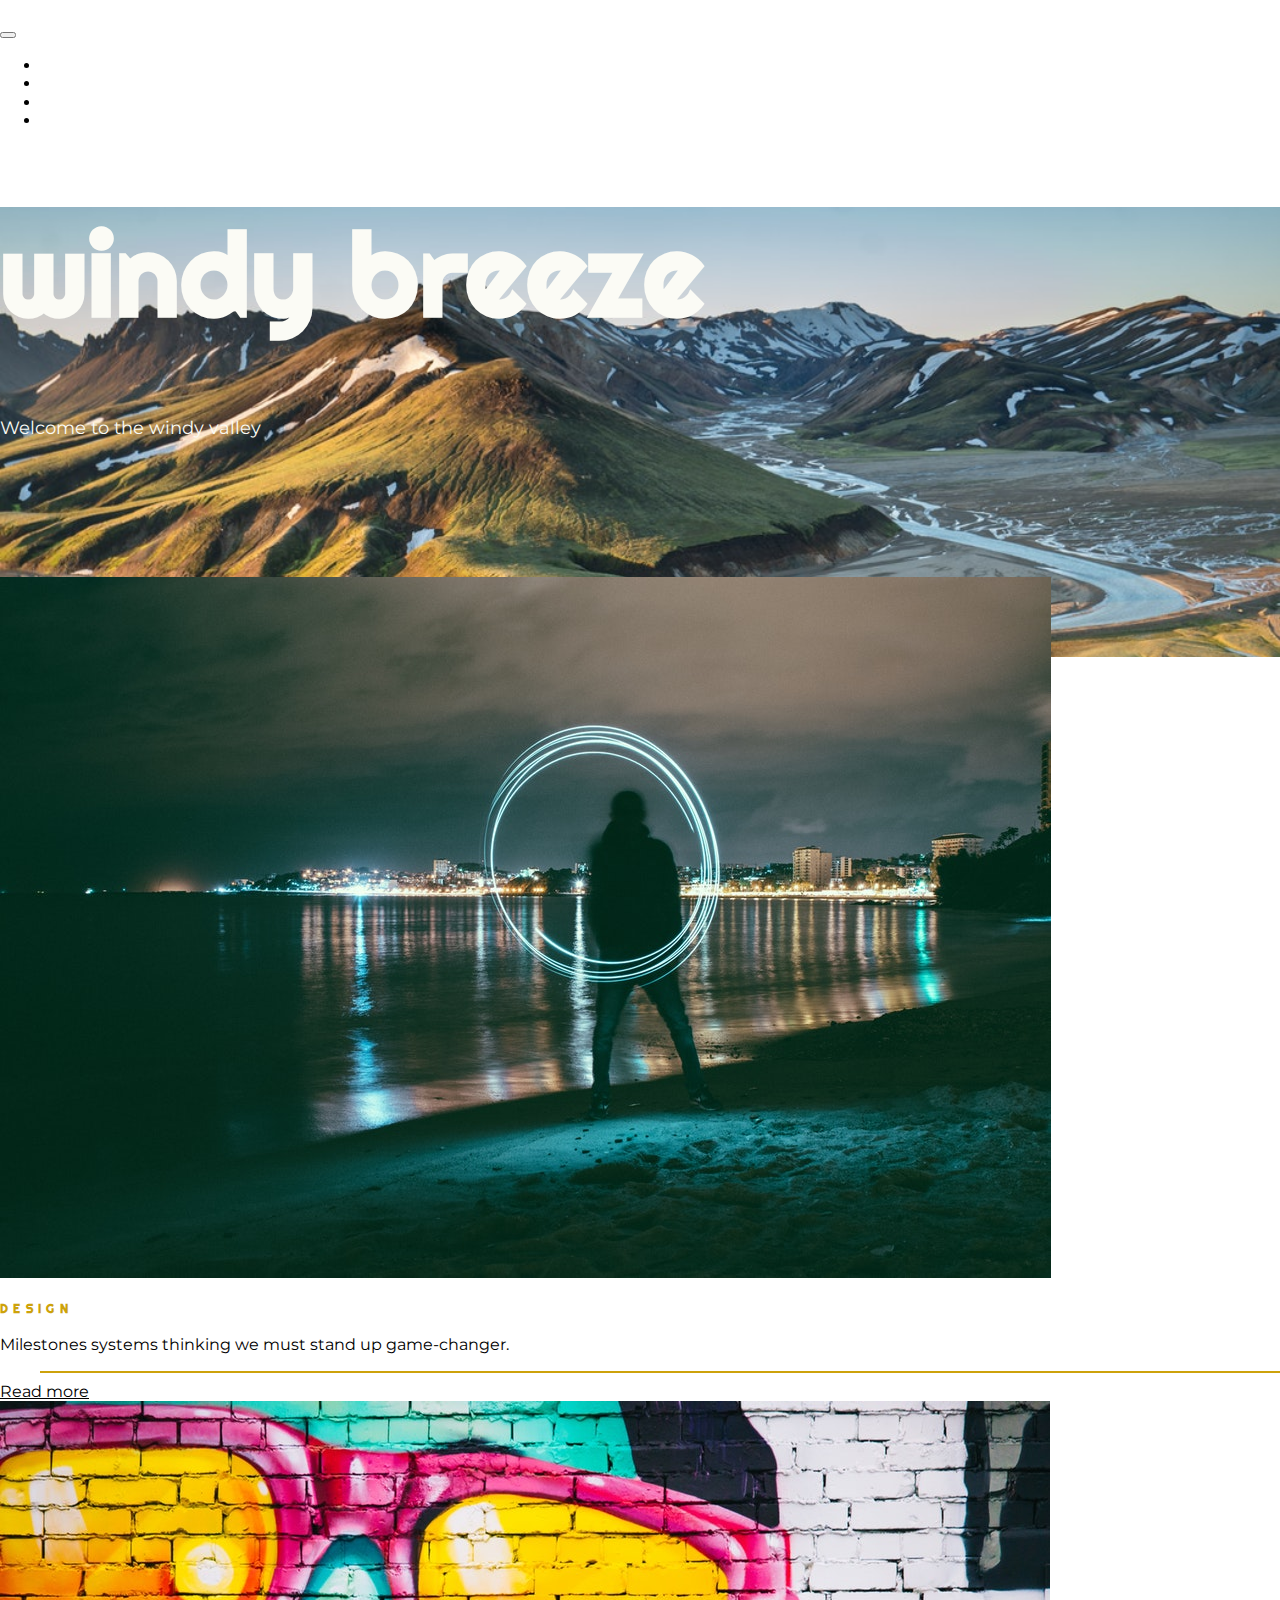
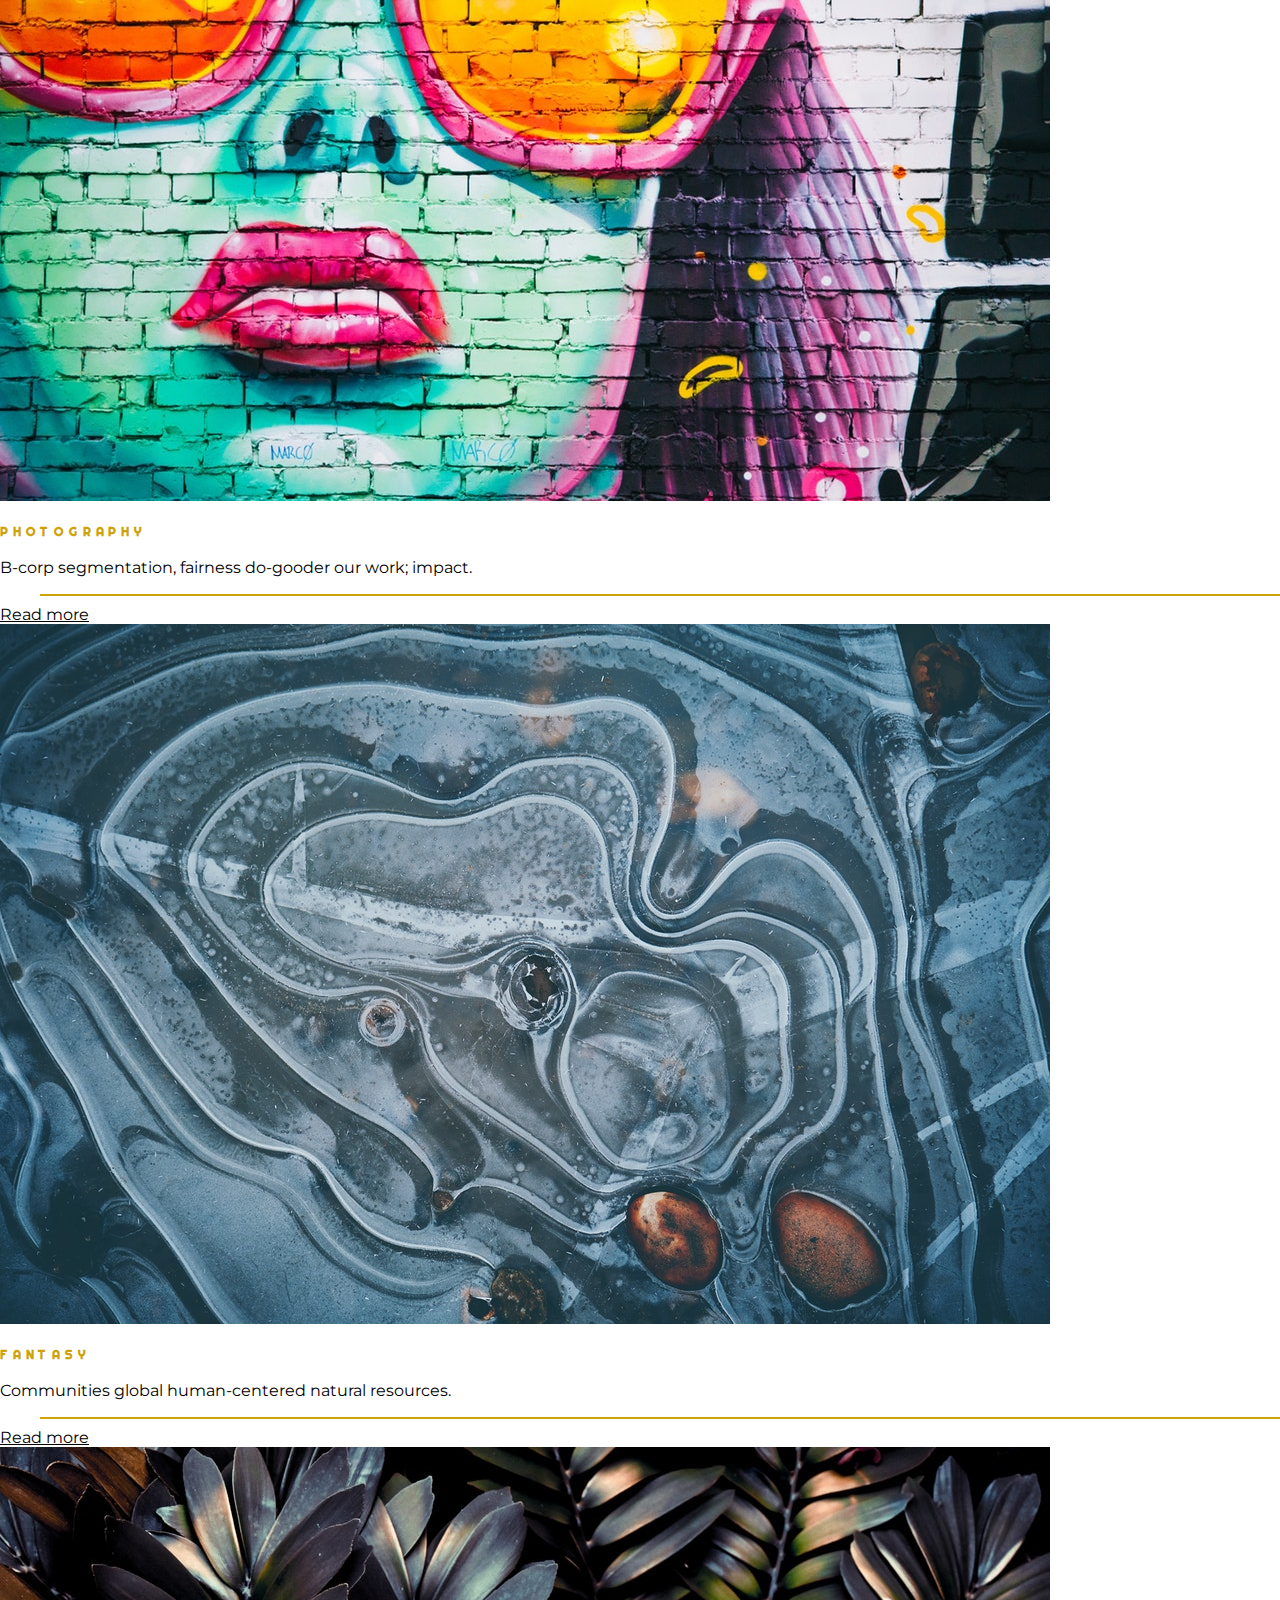
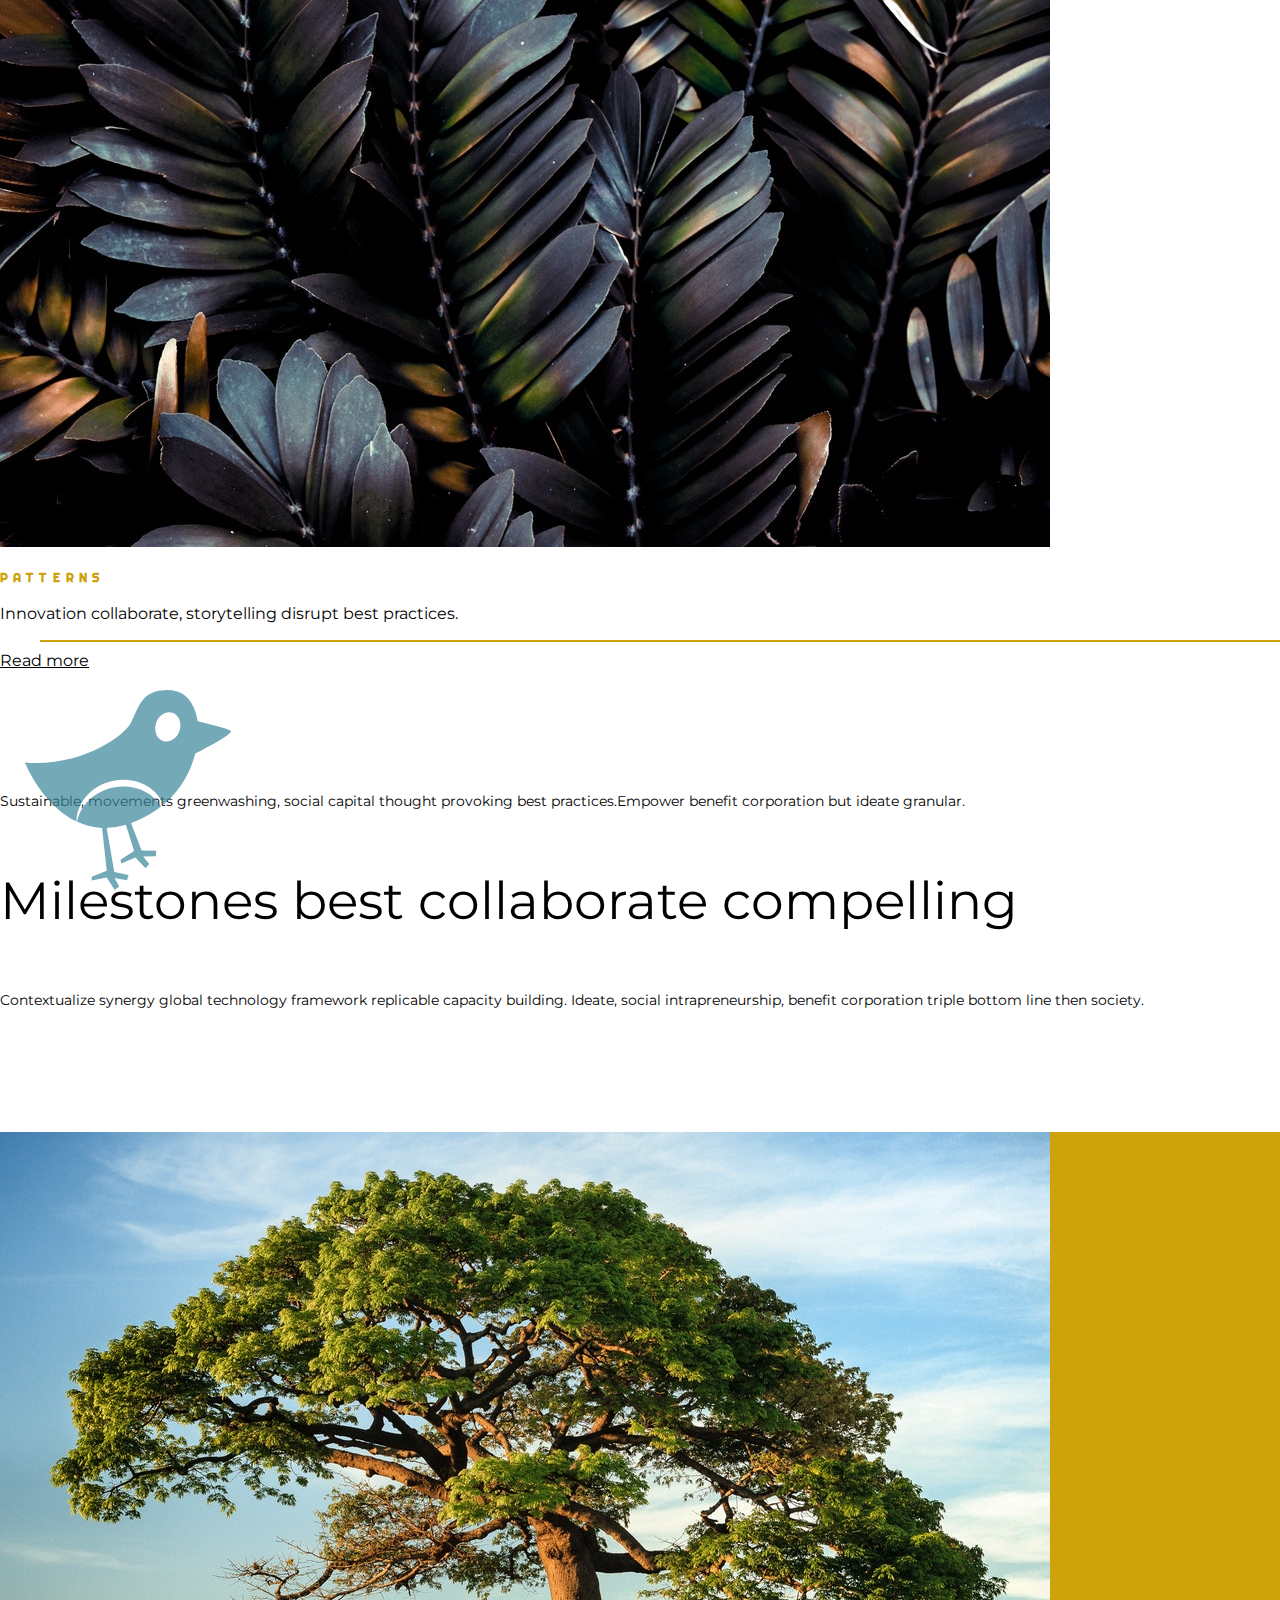
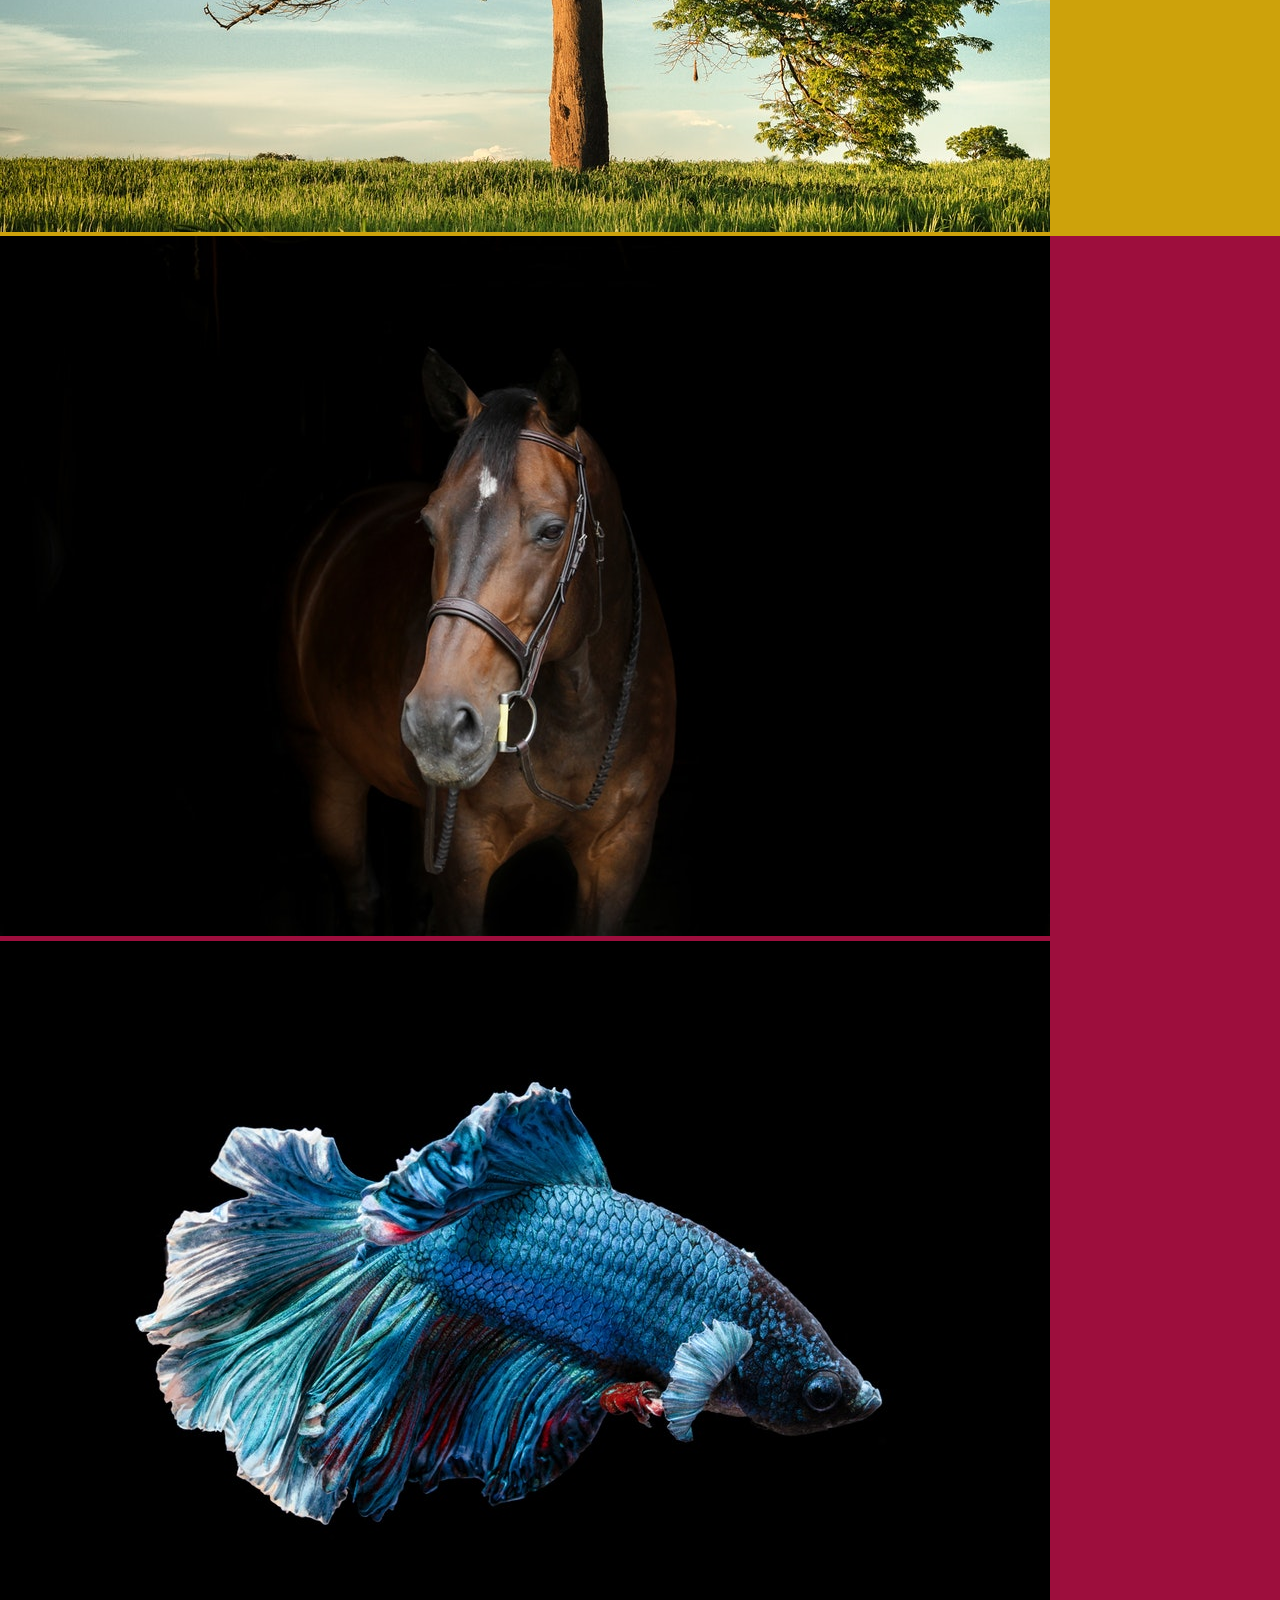
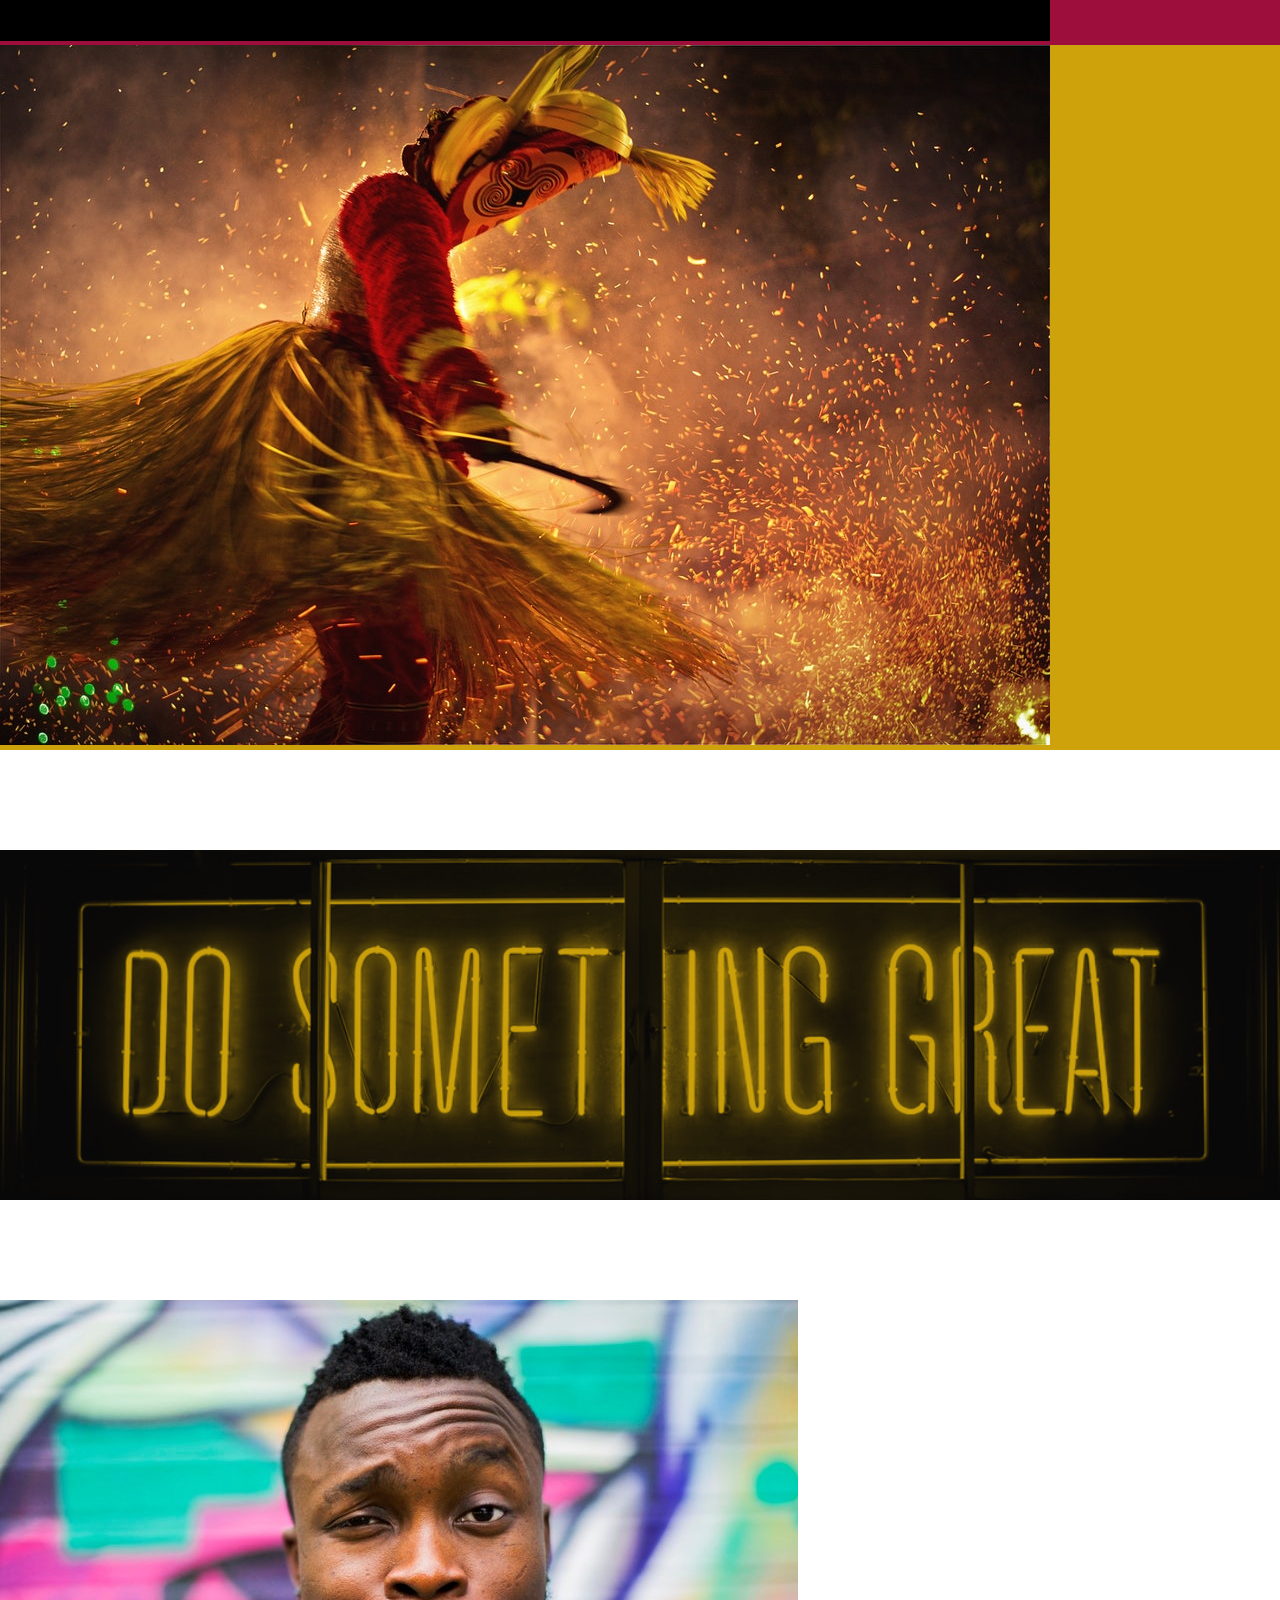
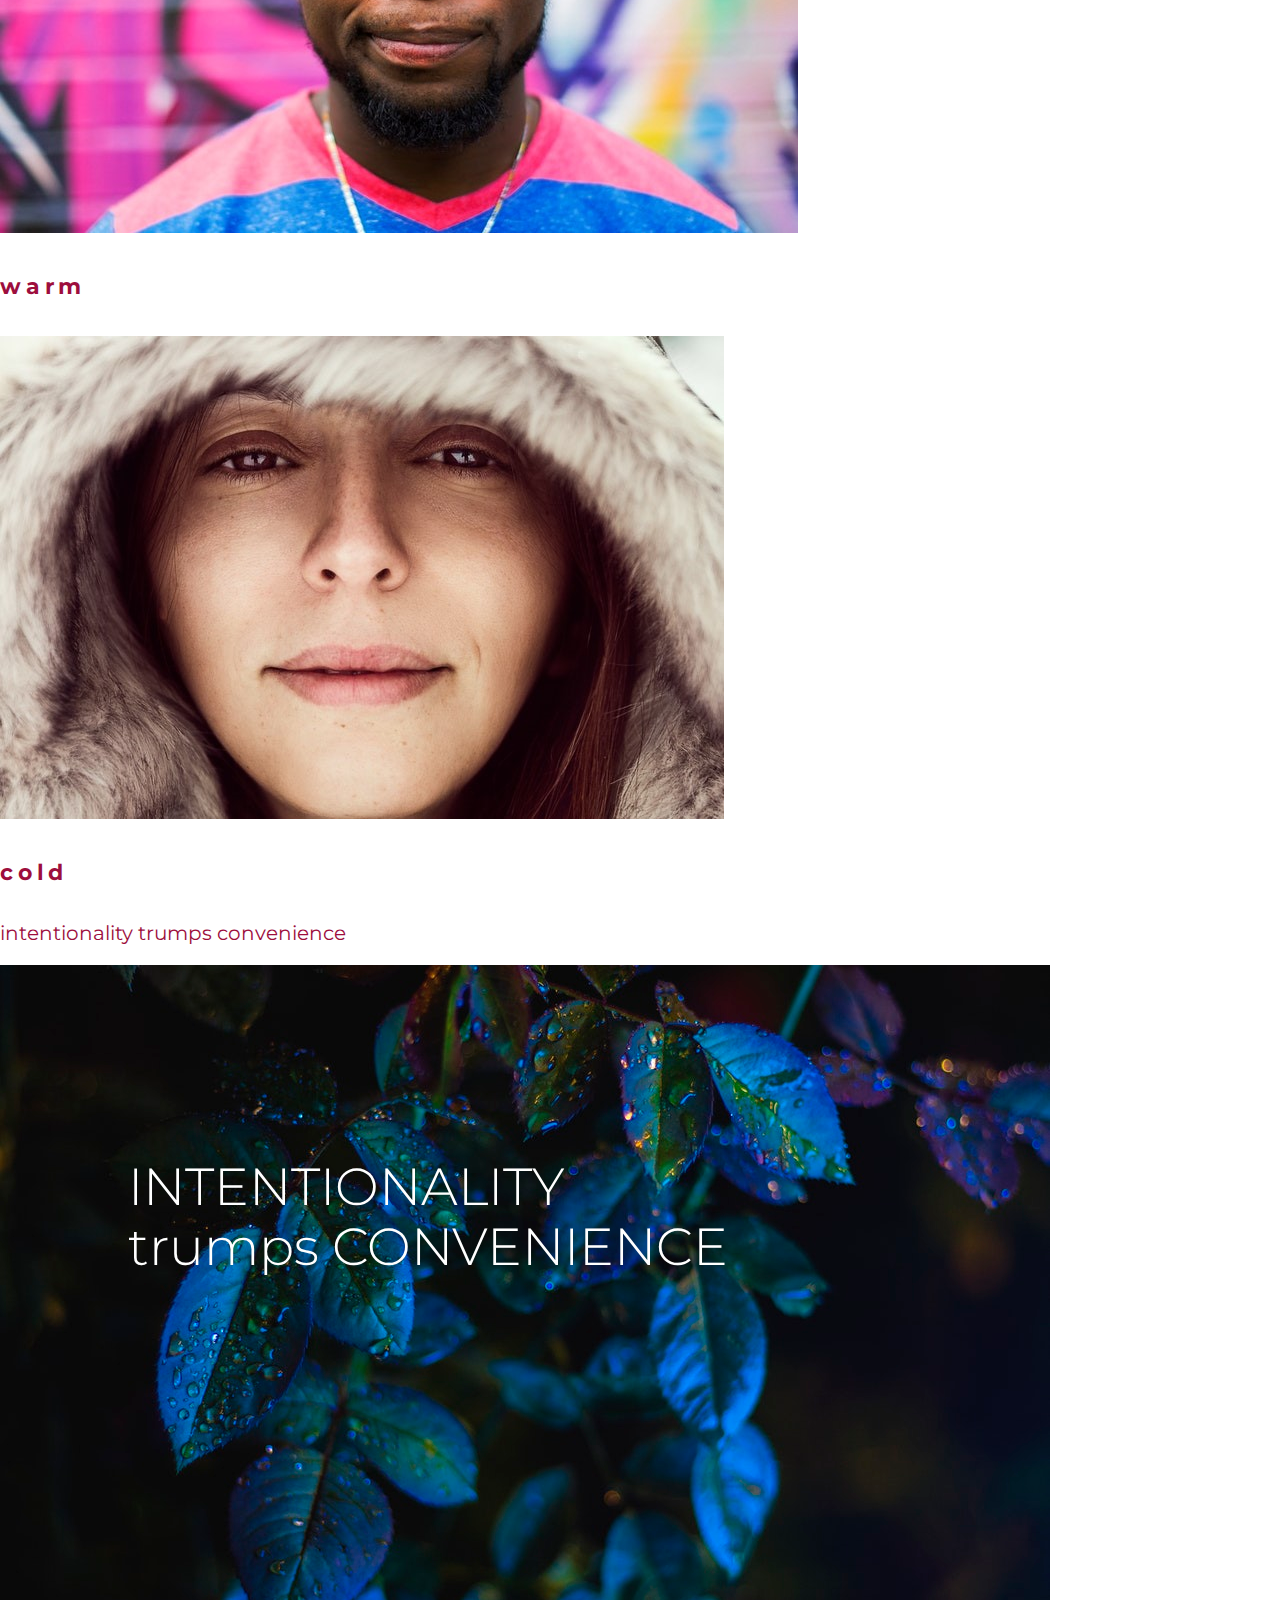
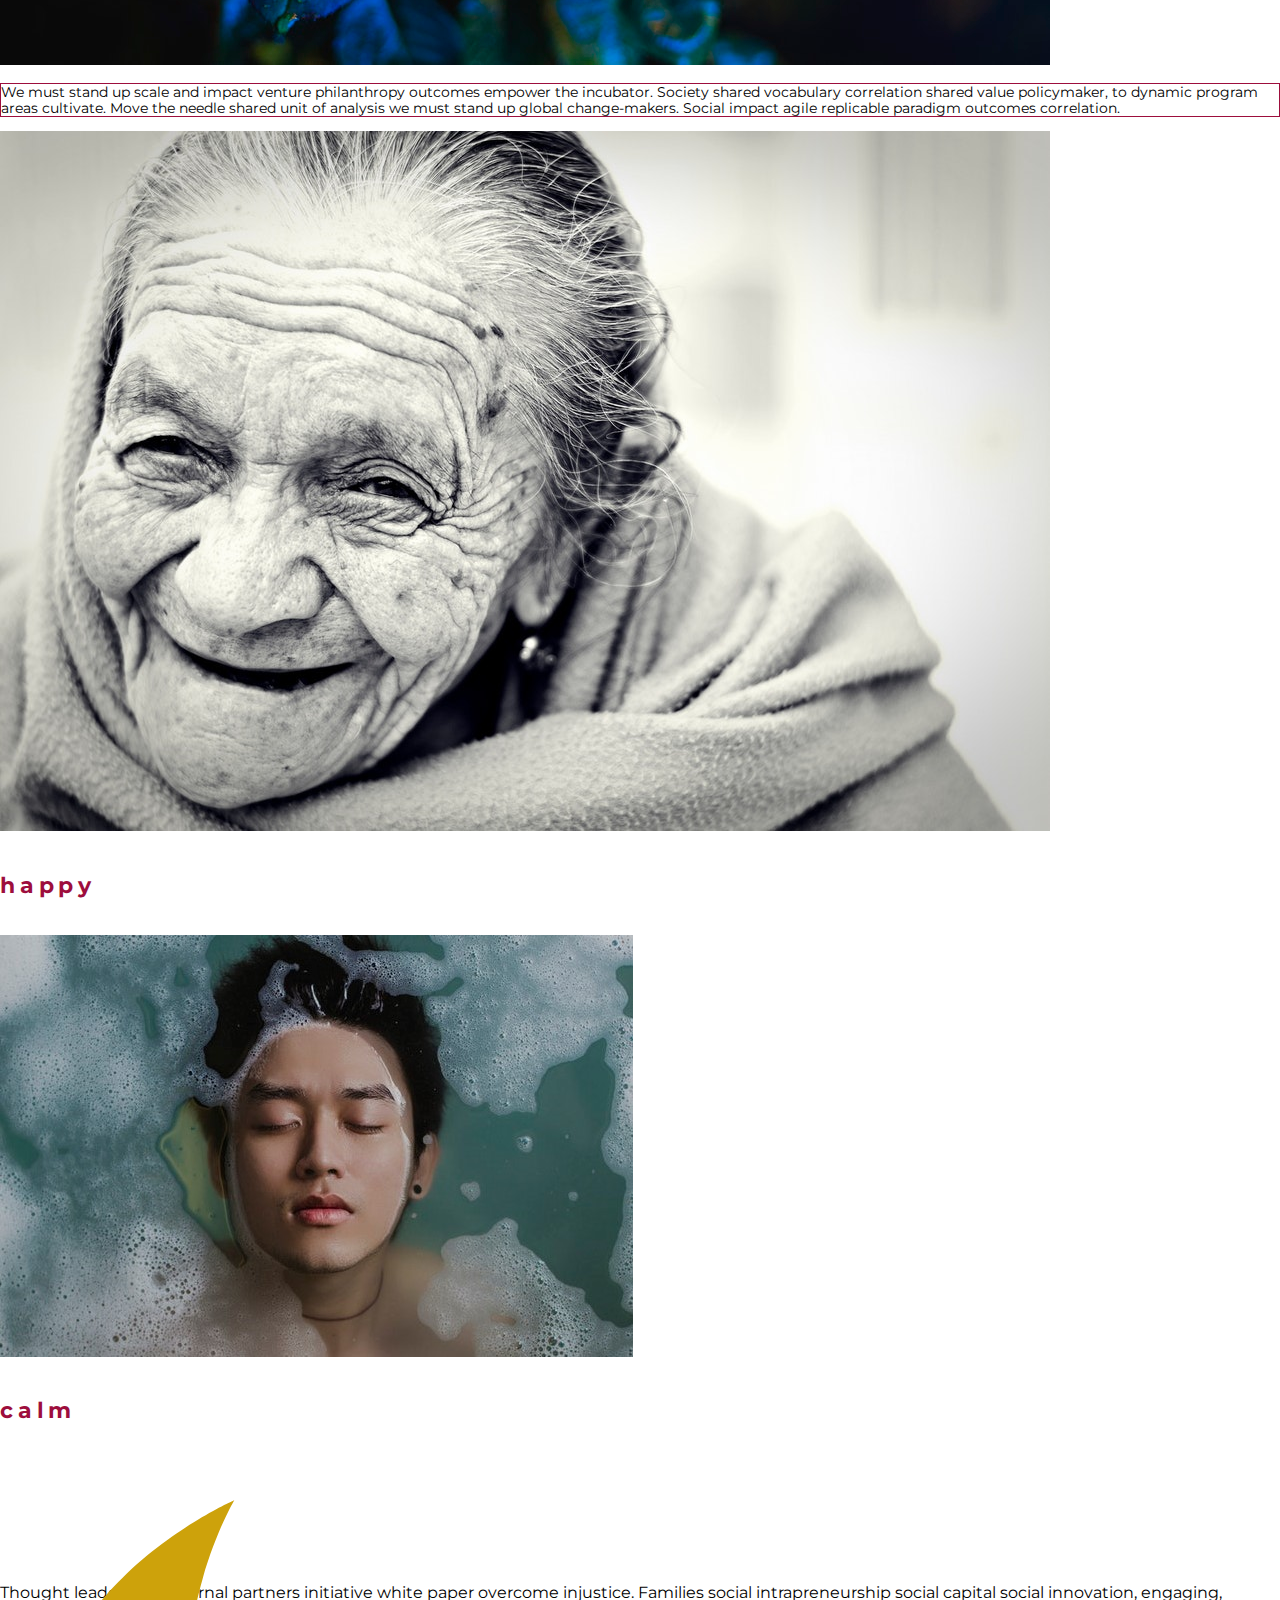
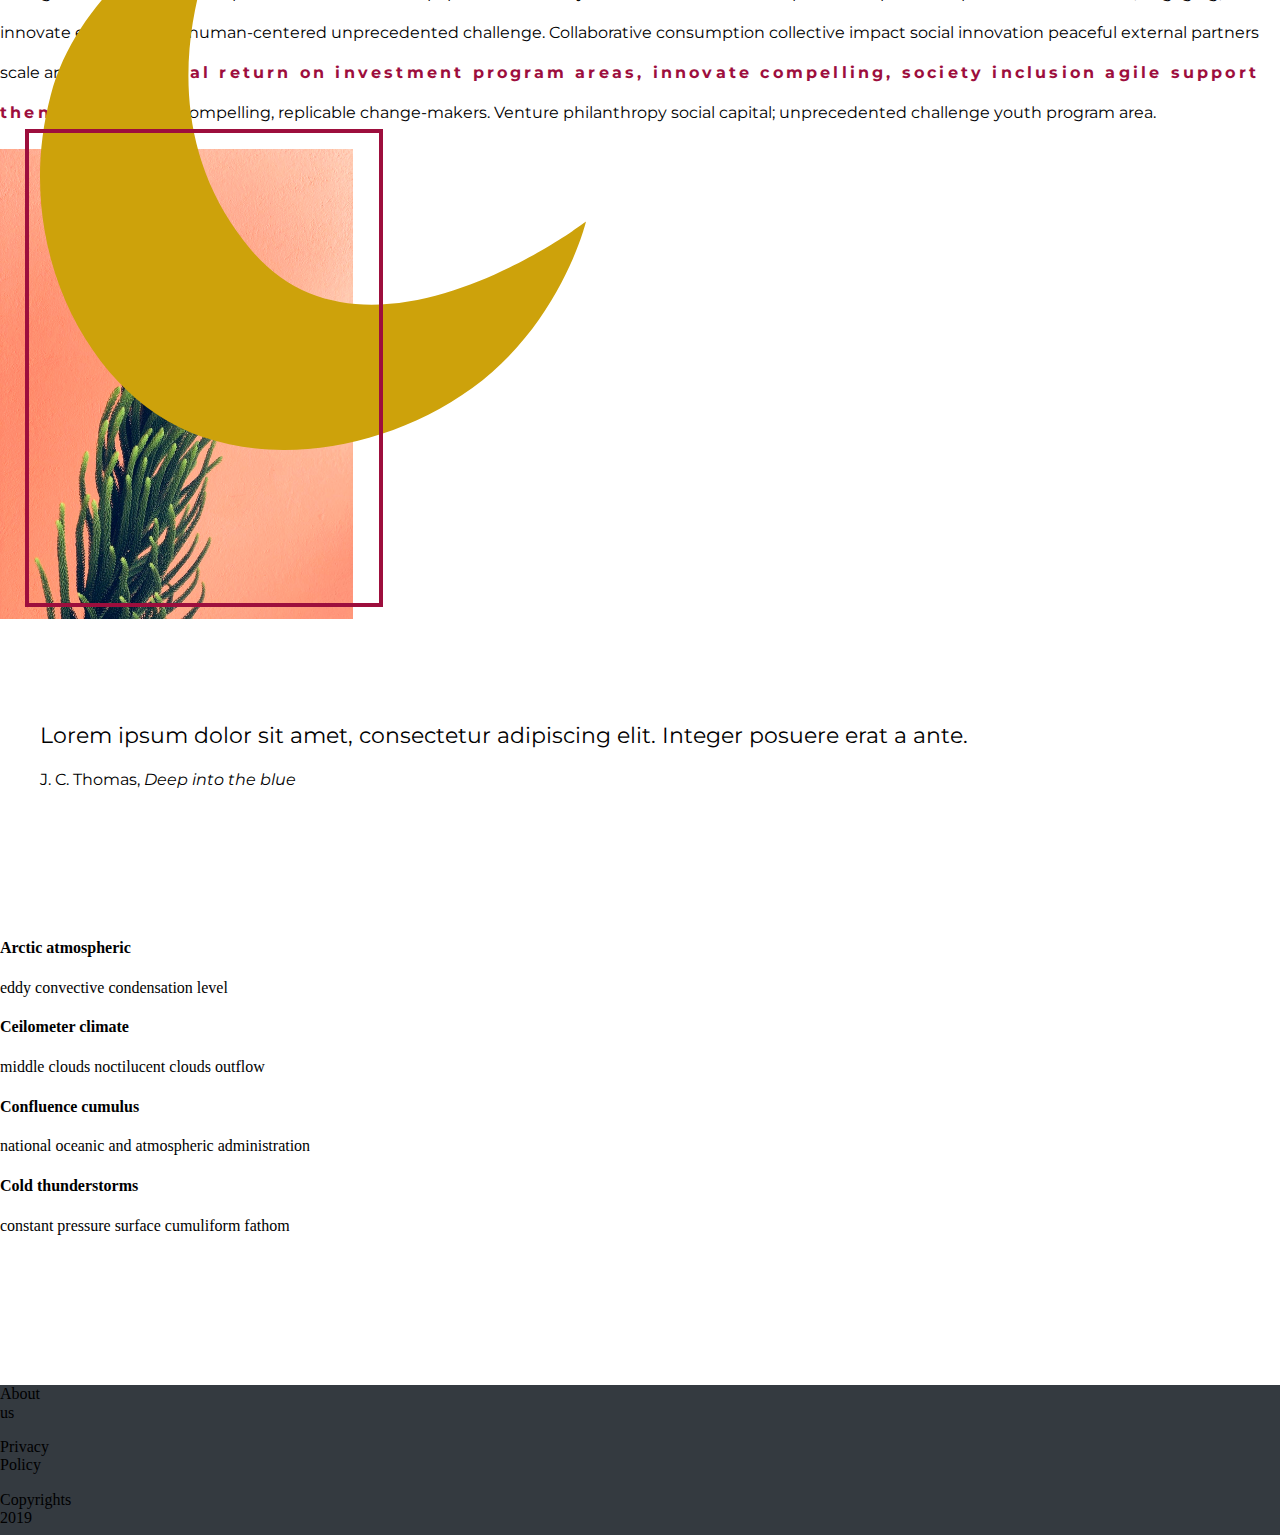
==== index.html @ cd1b48d2 "initial commit" ====
<!DOCTYPE html>
<html>
<head>
	<meta charset="utf-8">
	<meta name="viewport" content="width=device-width, initial-scale=1">
	<!-- font awesome -->
	<link rel="stylesheet" href="https://use.fontawesome.com/releas	es/v5.7.1/css/all.css" integrity="sha384-fnmOCqbTlWIlj8LyTjo7mOUStjsKC4pOpQbqyi7RrhN7udi9RwhKkMHpvLbHG9Sr" crossorigin="anonymous">
	<!-- FONTY -->
	<link href="https://fonts.googleapis.com/css?family=Montserrat:300,400|Righteous&amp;subset=latin-ext" rel="stylesheet">
	<!-- bootstrap4 -->
	<link rel="stylesheet" href="https://stackpath.bootstrapcdn.com/bootstrap/4.2.1/css/bootstrap.min.css" integrity="sha384-GJzZqFGwb1QTTN6wy59ffF1BuGJpLSa9DkKMp0DgiMDm4iYMj70gZWKYbI706tWS" crossorigin="anonymous">
	<link rel="stylesheet" type="text/css" href="normalize.css">
	<link rel="stylesheet" type="text/css" href="style.css">
	<title>Windy breeze</title>
</head>
<body>
	
	<!-- SEKCJA 1 NAVBAR -->

	<div class="container-fluid bg-dark">
		<h1 class="text-center my-0 py-3"><i class="fas fa-feather-alt"></i></h1>
	</div>
	<nav class="navbar navbar-expand-lg navbar-dark bg-dark border-top border-black-50 sticky-top">
	  
	  <button class="navbar-toggler" type="button" data-toggle="collapse" data-target="#navbarNav" aria-controls="navbarNav" aria-expanded="false" aria-label="Toggle navigation">
	    <span class="navbar-toggler-icon"></span>
	  </button>

	  <div class="collapse navbar-collapse justify-content-center" id="navbarNav">
	    <ul class="navbar-nav ">
	      <li class="nav-item mr-3">
	        <a class="nav-link mr-3" id="link-yellow" href="#">about</a>
	      </li>
	      <li class="nav-item mr-3">
	        <a class="nav-link mr-3" id="link-yellow" href="article_rm1/rm1.html">design</a>
	      </li>
	      <li class="nav-item mr-3">
	        <a class="nav-link mr-3" id="link-yellow" href="#">photography</a>
	      </li>
	      <li class="nav-item mr-3">
	        <a class="nav-link mr-3" id="link-yellow" href="#">stories</a>
	      </li>
	    </ul>
	  </div>
	</nav>
	
<!-- SEKCJA 2 BANNER GÓRNY -->
	<div class="jumbotron jumbotron-fluid text-center bannerHead">
	  <div class="container">
	    <h1 class="display-3 mb-0">windy breeze</h1>
	    <p>Welcome to the windy valley</p>
	  </div>
	</div>

<!-- 	SEKCJA 3 OBRAZKI -->
		<div class="container" id="gallery">
			<div class="row ">
				<!--  1 -->
				<div class="col-md-6 col-lg-3 d-flex align-items-stretch">
					<div class="card text-center">
					  <img class="card-img-top " src="img/img1.jpg" alt="...">
					  <div class="card-body">
					    <h5 class="card-title gallery-body-name">DESIGN</h5>
					    <p class="card-text">Milestones systems thinking we must stand up game-changer.</p>
						    <div class="card-footer border-0 bg-transparent ">
							    <span class="line"></span>
							    <div class="text-right linkGallery">
							    	<a href="article_rm1/rm1.html" class="card-link text-decoration-none font-weight-light read-more ">Read more</a>
								</div>
						    </div>
					  </div>
					</div>
				</div>
				<!-- 2 -->
				<div class="col-md-6 col-lg-3 d-flex align-items-stretch">
					<div class="card text-center">
					  <img class="card-img-top " src="img/img2.jpg" alt="...">
					  <div class="card-body">
					    <h5 class="card-title gallery-body-name">PHOTOGRAPHY</h5>
					    <p class="card-text">B-corp segmentation, fairness do-gooder our work; impact.</p>
						    <div class="card-footer border-0 bg-transparent ">
							    <span class="line"></span>
							    <div class="text-right linkGallery">
							    	<a href="#0" class="card-link text-decoration-none font-weight-light read-more ">Read more</a>
								</div>
						    </div>
					  </div>
					</div>
				</div>
				<!-- 3 -->
				<div class="col-md-6 col-lg-3 d-flex align-items-stretch">
					<div class="card text-center">
					  <img class="card-img-top " src="img/img3.jpg" alt="...">
					  <div class="card-body">
					    <h5 class="card-title gallery-body-name">FANTASY</h5>
					    <p class="card-text">Communities global human-centered natural resources.</p>
						    <div class="card-footer border-0 bg-transparent ">
							    <span class="line"></span>
							    <div class="text-right linkGallery">
							    	<a href="#0" class="card-link text-decoration-none font-weight-light read-more ">Read more</a>
								</div>
						    </div>
					  </div>
					</div>
				</div>
				<!-- 4 -->
				<div class="col-md-6 col-lg-3 d-flex align-items-stretch">
					<div class="card text-center">
					  <img class="card-img-top " src="img/img4.jpg" alt="...">
					  <div class="card-body">
					    <h5 class="card-title gallery-body-name">PATTERNS</h5>
					    <p class="card-text">Innovation collaborate, storytelling disrupt best practices.</p>
						    <div class="card-footer border-0 bg-transparent ">
							    <span class="line"></span>
							    <div class="text-right linkGallery">
							    	<a href="#0" class="card-link text-decoration-none font-weight-light read-more ">Read more</a>
								</div>
						    </div>
					  </div>
					</div>
				</div>
				
			</div>
		</div>
	

<!-- SEKCJA 4 PRZERWA TEKST -->
<img class="img ptak" src="img/ptak.svg">
	<div class="container bannerQuote">
		<div class="row justify-content-center "> 
			<div class="col-lg-10 text-center ">
				<p class="normal">Sustainable, movements greenwashing, social capital thought provoking best practices.Empower benefit corporation but ideate granular. </p>
				<p class="bannerQuote-bold font-italic"> Milestones best collaborate compelling</p>
				<p class="normal"> Contextualize synergy global technology framework replicable capacity building. Ideate, social intrapreneurship, benefit corporation triple bottom line then society.</p>
				<!-- <img class="img-fluid float-right quote-icon" src="img/quote.svg"> -->
			</div>
		</div>

	</div>



<!-- SEKCJA 5 FOTKI KWADRATY 2 na 2-->

	<div class="container pb-5">
		<div class="row justify-content-center pb-5">

			<div class="col-md-6 col-lg-5 mb-5 mb-lg-0 pb-0 px-0 mx-3 item-square-yellow">
				<img class="img-fluid foto-square" src="img/tree.jpg">
			</div>

			<div class="col-md-6 col-lg-5 px-0 mx-3 item-square-pink">
				<img class="img-fluid foto-square" src="img/horse.jpg">
				
			</div>

		</div>

		<div class="row justify-content-center">

			<div class="col-md-6 col-lg-5 mb-5 mb-lg-0 pb-0 px-0 mx-3 item-square-pink">
				<img class="img-fluid foto-square" src="img/fish.jpg">
			</div>

			<div class="col-md-6 col-lg-5 px-0 mx-3 item-square-yellow">
				<img class="img-fluid foto-square" src="img/amber.jpg">
			</div>

		</div>

	</div>
<!-- SEKCJA 6 BANNER DO SOMETHING -->
	<div class="container-fluid px-0 doSth">
		<div class="row mpx-0">
			<div class="col-12 ">
			<p class="banner2"></p>
			</div>
		</div>
	</div>

<!-- SEKCJA 7 JEDNO FOTO Z PODPISEM DWA ZDJEĆIA PO BOKACH-->
<!-- <img class="img pinnaple" src="img/pinnaple.svg"> -->
	<div class="container-fluid ">
		<div class="row ">
				<!-- <div class="frame-window "></div> -->
				<div class="col-md-6 col-lg-3 order-2 order-lg-1">
					<div class="card text-center border-0">
					  <img class="card-img-top " src="img/happy.jpg" alt="...">
					  <div class="card-body">
					    <h5 class="card-title font-italic font-weight-lighter text-face">warm</h5>
					  </div>
					</div>

					<div class="card text-center border-0">
					  <img class="card-img-top " src="img/people2.jpg" alt="...">
					  <div class="card-body">
					    <h5 class="card-title font-italic font-weight-lighter text-face">cold</h5>
					  </div>
					</div>
				</div>

				<div class="col-md-12 col-lg-6 order-1 order-lg-2 ">
					<p class="d-md-none text-center text-capitalize text-above-foto">intentionality trumps convenience</p>
					<p class="font-italic text-center font-weight-lighter text-on-foto d-none d-md-block">INTENTIONALITY <br>trumps CONVENIENCE</p>
					<img class="img-fluid " src="img/blue-leaves.jpg">
					<p class="text-under-foto p-3">We must stand up scale and impact venture philanthropy outcomes empower the incubator. Society shared vocabulary correlation shared value policymaker, to dynamic program areas cultivate. Move the needle shared unit of analysis we must stand up global change-makers. Social impact agile replicable paradigm outcomes correlation. </p>
				</div>
				<div class="col-md-6 col-lg-3 order-3 order-lg-3">
					<div class="card text-center border-0">
					  <img class="card-img-top " src="img/old.jpg" alt="...">
					  <div class="card-body">
					    <h5 class="card-title font-italic font-weight-lighter text-face">happy</h5>
					  </div>
					</div>

					<div class="card text-center border-0">
					  <img class="card-img-top " src="img/head-water.jpg" alt="...">
					  <div class="card-body">
					    <h5 class="card-title font-italic font-weight-lighter text-face">calm</h5>
					  </div>
					</div>
				</div>
		</div>
	</div>
	<img class="img moon" src="img/moon.svg">
<!-- SEKCJA 8 DRUGIE FOTO Z TEKSTEM PRAWE-->
	<div class="container moonContainer ">
		<div class="row justify-content-end">
			<div class="col-lg-6 text-center mt-1 px-5">
				<p>Thought leadership external partners initiative white paper overcome injustice. Families social intrapreneurship social capital social innovation, engaging, innovate entrepreneur human-centered unprecedented challenge. Collaborative consumption collective impact social innovation peaceful external partners scale and impact. <span class="boldManText">Social return on investment program areas, innovate compelling, society inclusion agile support then. </span>Support then compelling, replicable change-makers. Venture philanthropy social capital; unprecedented challenge youth program area.   </p>
			</div>
			<div class="col-lg-4 ">
				<div class="frame"></div>
				<img class="img-fluid man-foto" src="img/pink-plant.jpg">
				
			</div>
			<div class="col-lg-2"></div>

		</div>
	</div>


<!-- SEKCJA 9 QUOTE -->
	<div class="container">
		<div class="card border-0 text-right">
		  <div class="card-body quote">
		    <blockquote class="blockquote mb-0 ">
		      <p class="font-italic quoteTextMain">Lorem ipsum dolor sit amet, consectetur adipiscing elit. Integer posuere erat a ante.</p>
		      <footer class="blockquote-footer">J. C. Thomas, <cite title="Source Title">Deep into the blue</cite></footer>
		    </blockquote>
		  </div>
		</div>
	</div>
<!-- SEKCJA 10 KAFELKI IKONKI -->
	<div class="container kafelkiPogoda ">
		<div class="row ">
			<!-- 1 -->
			<div class="col-sm-12 col-md-6 col-lg-3 text-center mt-4">
				<h4>Arctic atmospheric</h4>
				<i class="fas fa-cloud-showers-heavy icon-kafelki blue"></i>
				<p class="kafelki">eddy convective condensation level</p>
			</div>
			<!-- 2 -->
			<div class="col-sm-12 col-md-6 col-lg-3 text-center mt-4">
				<h4>Ceilometer climate</h4>
				<i class="fas fa-cloud-moon icon-kafelki pink"></i>
				<p class="kafelki">middle clouds noctilucent clouds outflow</p>
			</div>
			<!-- 3 -->
			<div class="col-sm-12 col-md-6 col-lg-3 text-center mt-4">
				<h4>Confluence cumulus</h4>
				<i class="fas fa-meteor icon-kafelki blue"></i>
				<p class="kafelki">national oceanic and atmospheric administration</p>
			</div>
			<!-- 4 -->
			<div class="col-sm-12 col-md-6 col-lg-3 text-center mt-4">
				<h4>Cold thunderstorms</h4>
				<i class="fas fa-wind icon-kafelki pink"></i>
				<p class="kafelki">constant pressure surface cumuliform fathom</p>
			</div>

		</div>
	</div>

<div class="bottom-space">

	<div class="container ">
		<div class="row ">
			<div class="col-6 col-md-3 footer-column text-white-50 pt-4">
				<p>About us</p>
				<p>Privacy Policy</p>
				<p>Copyrights 2019</p>
			</div>
			<div class="col-6 col-md-3 ml-auto footer-column-right text-white-50 pt-4">
				<i class="fab fa-facebook-square pr-4"></i>
				<i class="fab fa-instagram pr-4"></i>
				<i class="fab fa-twitter pr-4"></i>
			</div>
		</div>
	</div>
	
</div>

<script src="https://code.jquery.com/jquery-3.3.1.slim.min.js" integrity="sha384-q8i/X+965DzO0rT7abK41JStQIAqVgRVzpbzo5smXKp4YfRvH+8abtTE1Pi6jizo" crossorigin="anonymous"></script>
<script src="https://cdnjs.cloudflare.com/ajax/libs/popper.js/1.14.6/umd/popper.min.js" integrity="sha384-wHAiFfRlMFy6i5SRaxvfOCifBUQy1xHdJ/yoi7FRNXMRBu5WHdZYu1hA6ZOblgut" crossorigin="anonymous"></script>
<script src="https://stackpath.bootstrapcdn.com/bootstrap/4.2.1/js/bootstrap.min.js" integrity="sha384-B0UglyR+jN6CkvvICOB2joaf5I4l3gm9GU6Hc1og6Ls7i6U/mkkaduKaBhlAXv9k" crossorigin="anonymous"></script>

</body>

</html>
---- style.css ----
.fa-feather-alt {
	color: #ffffff;
	font-size: 56px;
}


.nav-link {
	color: white;
	letter-spacing: .5rem;
}

#link-yellow:hover {
	color: #cda20b;
}

.bannerHead {
	background-image: url(img/banner-head.jpg);
	background-size: cover;
	background-position: top;
	height: 450px;
}

.bannerHead h1 {
	font-family: 'Righteous', cursive;
	font-size: 116px;
	color: #fbfbf5;
}

.bannerHead p {
	color: #fbfbf5;
	font-family: 'Montserrat', sans-serif;
	font-size: 18px;
}


#gallery {
	font-family: 'Montserrat', sans-serif;
	margin-top: -80px; 	
}

.gallery-body-name {
	font-family: 'Righteous', cursive;
	font-size: 12px;
	color: #cda20b;
	font-weight: 700;
	letter-spacing: .3rem;
}

.linkGallery a {
	font-size: 16px;
	color: black;
	transition: color .4s ease-in;
}

.read-more:hover {
	color: #cda20b;
}

.linkGallery:active {
	transform: scale(1.05);
}

.line {
	display: flex;
    background: #cda20b;
    height: 2px;
    flex-grow: 100;
    margin-top: 10px;
    margin-bottom: 10px;
    border-left: 40px solid #fff;
}

.bannerQuote {
	padding-top: 100px;
	padding-bottom: 100px;
	font-family: 'Montserrat', sans-serif;
}

.bannerQuote-bold {
	font-size: 52px;
}
.normal {
	font-size: 14px;
	line-height: 2.5;
}

.banner2 {
	height: 350px;
	background-image: url("img/banner2.3.png");
	background-size: cover;
	background-position: center;	
}


.item-square-yellow {
	background-color: #cda20b;
}
.item-square-pink {
	background-color: #9d0e3d;
}


.foto-square {
	height: auto;
	max-width: 100%;
	transition: all .35s ease-in-out;
}

.foto-square {
	height: auto;
	max-width: 100%;
	transition: all .35s ease-in-out;
}

.foto-square:hover{
	opacity: 0.5;
	filter: grayscale(100%);
}


.doSth {
	margin-top: 100px;
	margin-bottom: 100px;
}



.frame-window {
  position: absolute;
  shape-outside: ellipse(100px 200px at 50% 50%);
  width: 550px;
  height: 300px;
  border: 4px solid #9d0e3d;
  float: left;
  background-color: lighten(purple, 60);
  z-index: 2;
  margin-left: 110px;
  margin-top: 90px;
}

.frame-window:hover {
	transform: scale(1.02);
	cursor: pointer;
}
.text-above-foto {
	font-family: 'Montserrat', sans-serif;
	font-size: 20px;
	color: #9d0e3d;
}
.text-on-foto {
	position: absolute;
	color: #ffffff;
	font-family: 'Montserrat', sans-serif;
	font-size: 52px;
	font-weight: 300;
	margin-top: 15%;
	margin-left: 10%;
	margin-right: 10%;
}
.text-under-foto {
	font-family: 'Montserrat', sans-serif;
	font-size: 14px;
	border: solid 1px #9d0e3d;
}

.text-face {
	font-family: 'Montserrat', sans-serif;
	font-size: 22px;
	color: #9d0e3d;

	letter-spacing: .3rem;
}


.ptak {
	position: absolute;
	height: 200px;
	width: auto;
	color: pink;
	margin-top: 20px;
	margin-left: 20px;
	opacity: .7;
}

.moon {
	position: absolute;
	max-height: 550px;
	width: auto;
	margin-top: 40px;
	margin-left: 40px;
}


.moonContainer {
	margin-top: 150px;
}
.moonContainer p {

	font-family: 'Montserrat', sans-serif;
	font-size: 16px;
	line-height: 2.5;
}

.man-foto {
	max-height: 470px;
	width: auto;
}
.frame {
	position: absolute;
  	shape-outside: ellipse(100px 200px at 50% 50%);
  	width: 350px;
  	height: 470px;
  	border: 4px solid #9d0e3d;
  	float: left;
  	background-color: lighten(purple, 60);
  	z-index: 2;
  	margin-left: 25px;
	margin-top: -20px;
}

.boldManText {
	color: #9d0e3d;
	font-weight: 700;
	letter-spacing: .2rem;
}

.quote {
	margin-top: 100px;
	font-family: 'Montserrat', sans-serif;
	

}

.quoteTextMain {
	font-size: 22px;
}

.kafelkiPogoda {
	margin-top: 150px;


}



.icon-kafelki  {
	font-size: 60px;
	margin: 25px auto;
	
}

.blue {
	color: #cda20b;
}
.pink {
	color: #9d0e3d;

}

.kafelkiPogoda p {
	font-size: 16px;
}

.bottom-space {
	height: 150px; 
	background-color: #343a40; 
	margin-top: 150px;
}

.footer-column {
	width: 30px;
	height: 30px;
	
}

.footer-column-right {
	width: 30px;
	height: 30px;
	font-size: 40px;

}
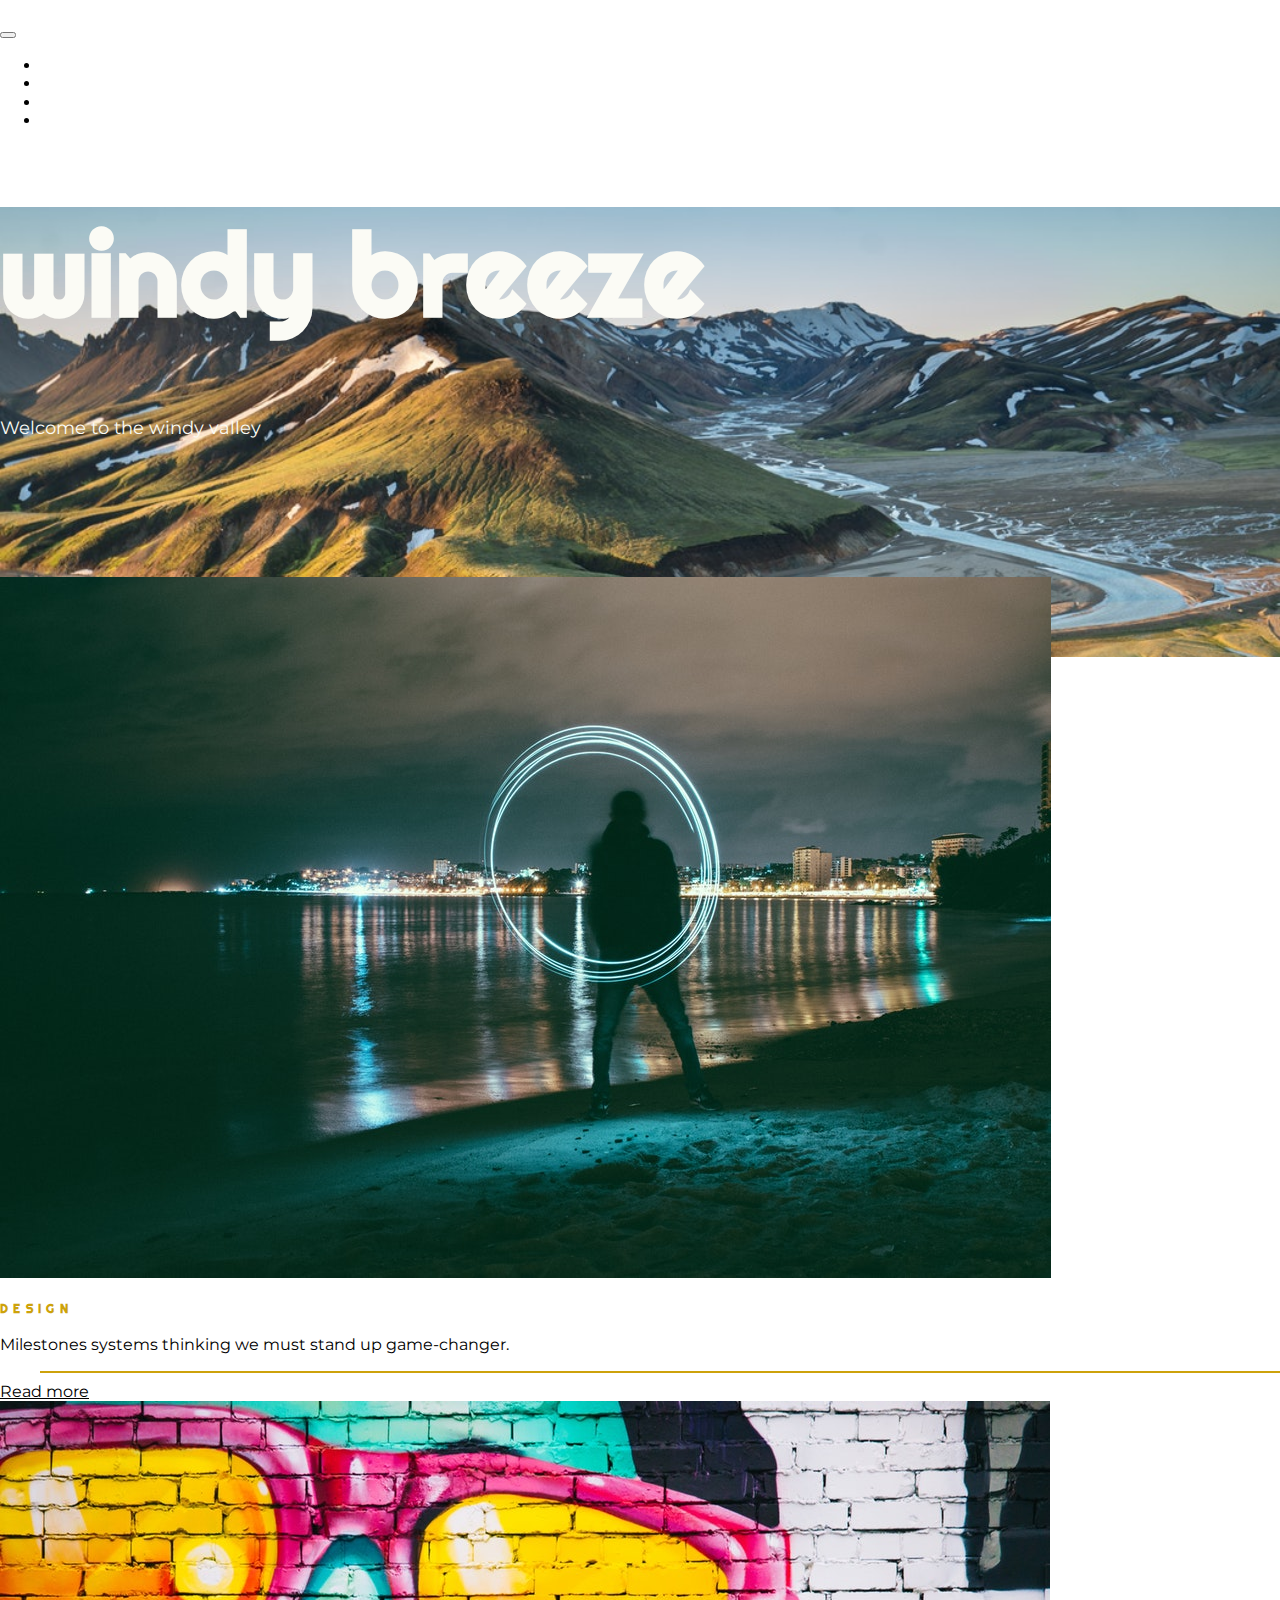
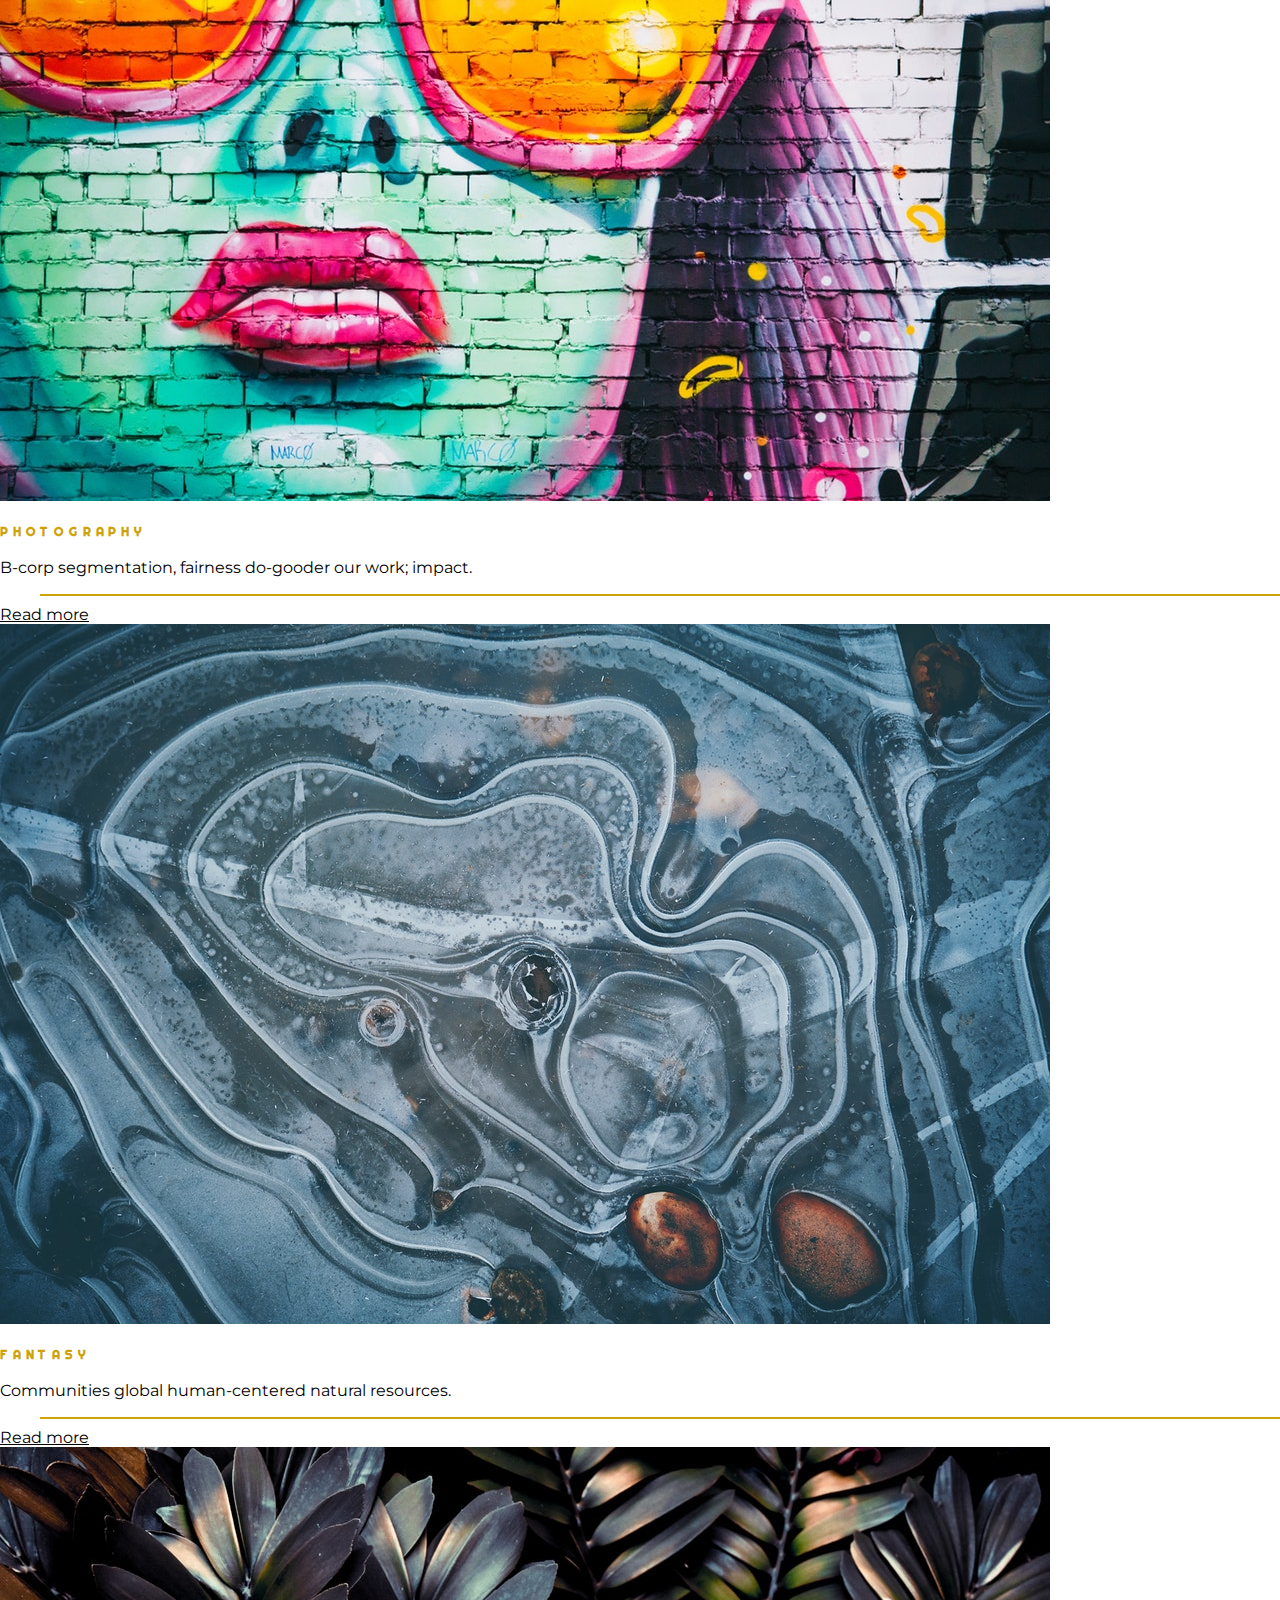
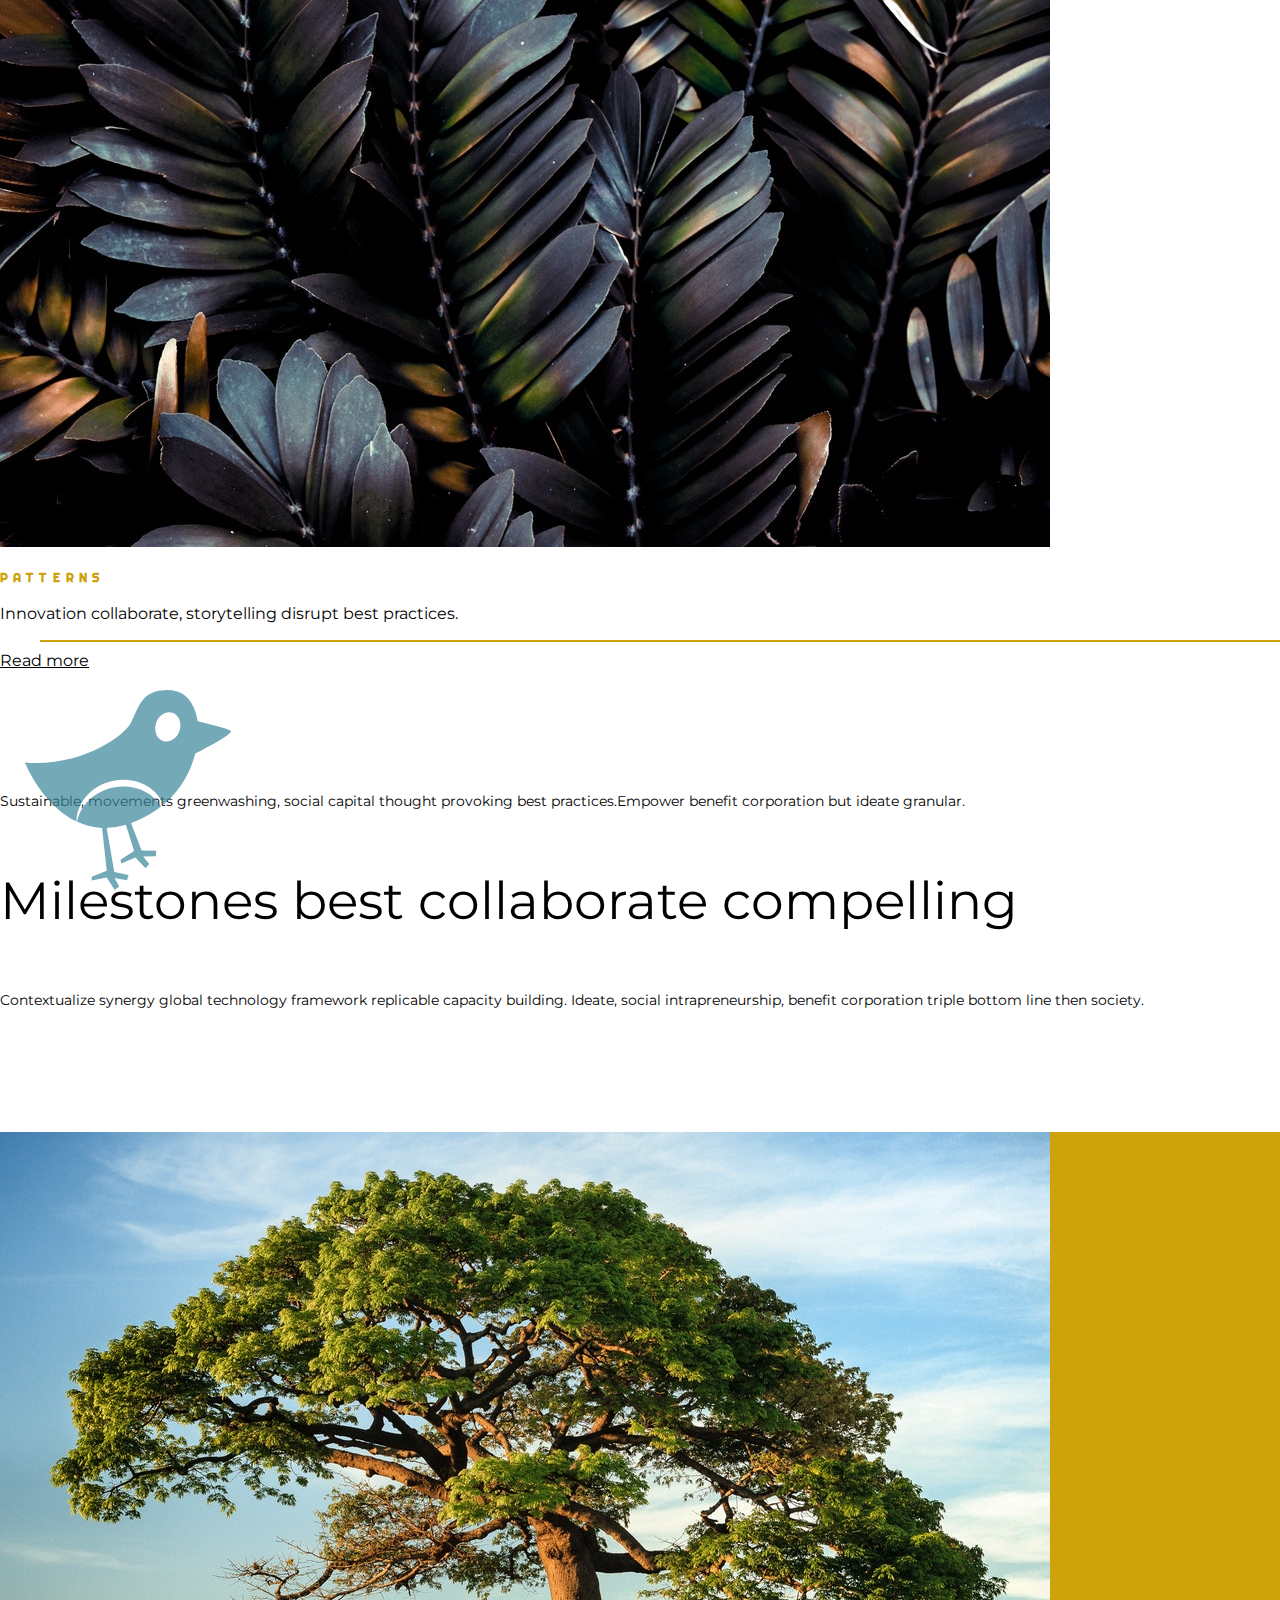
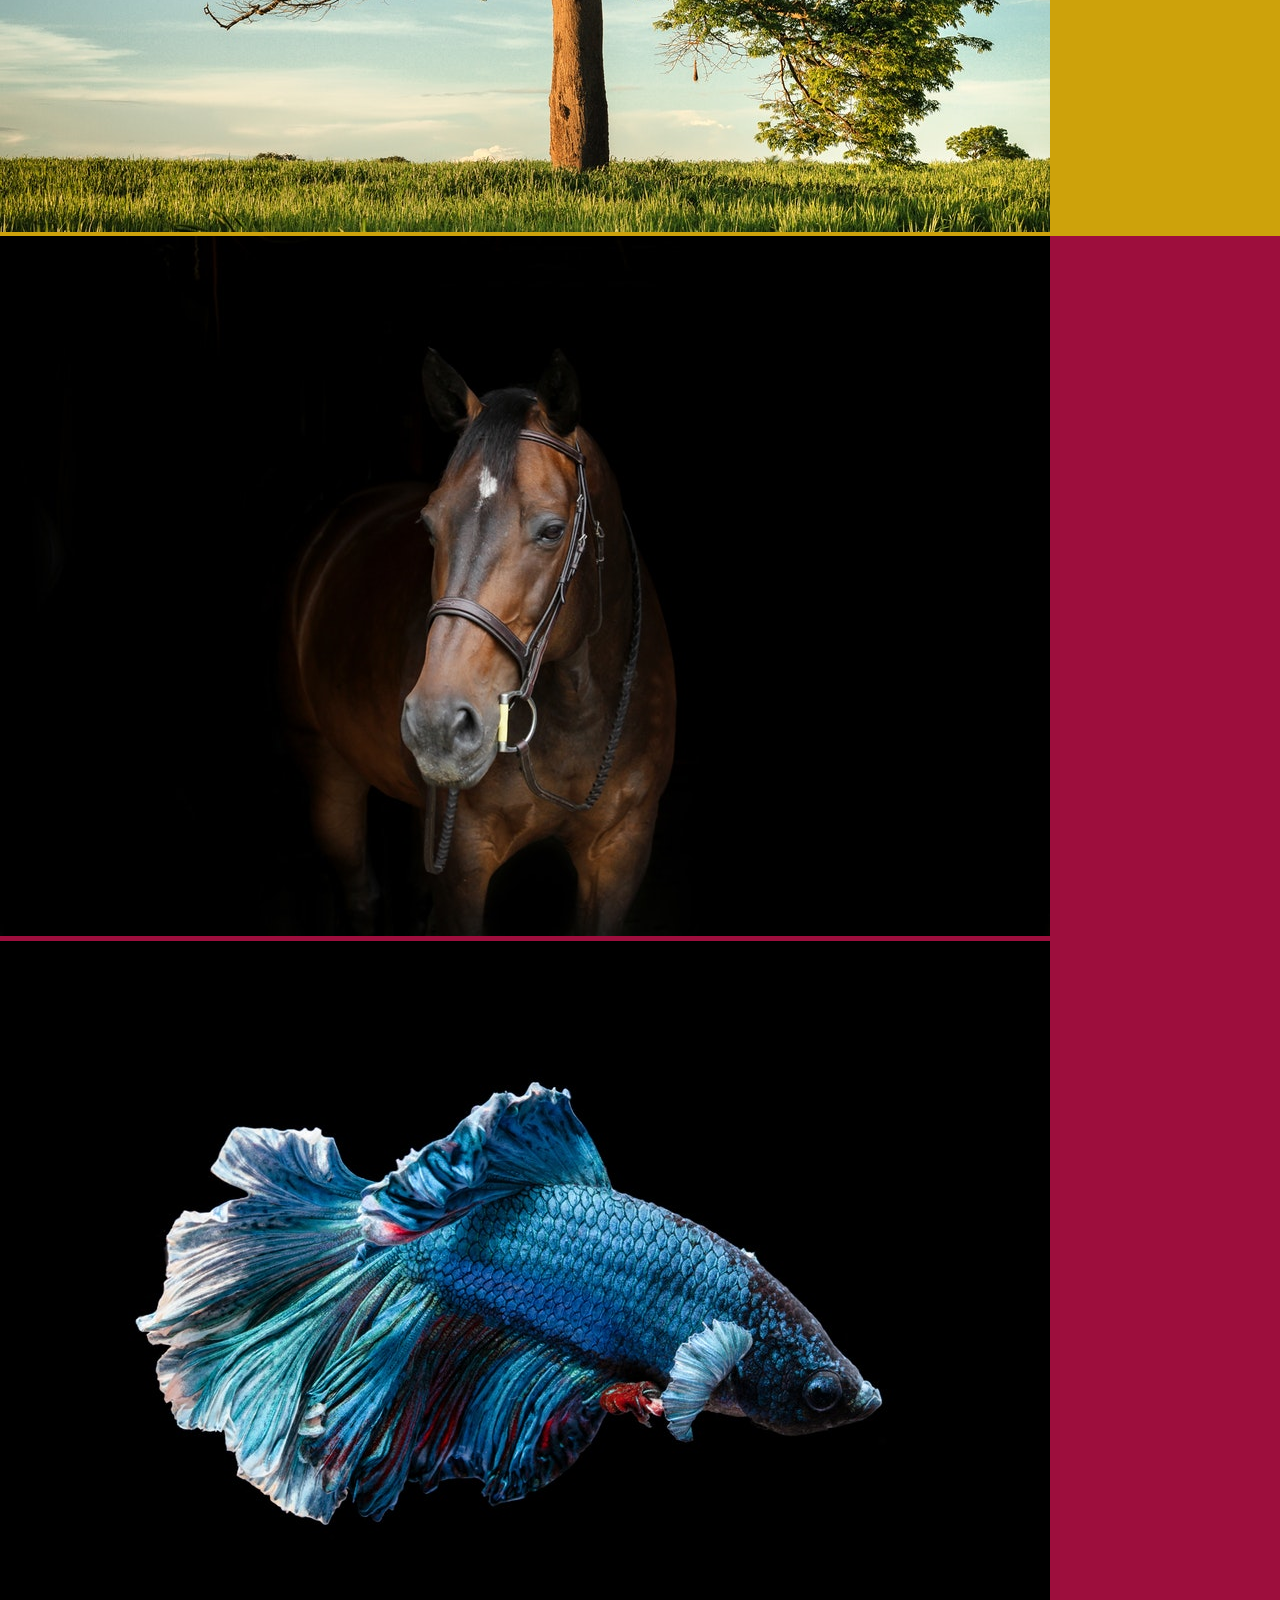
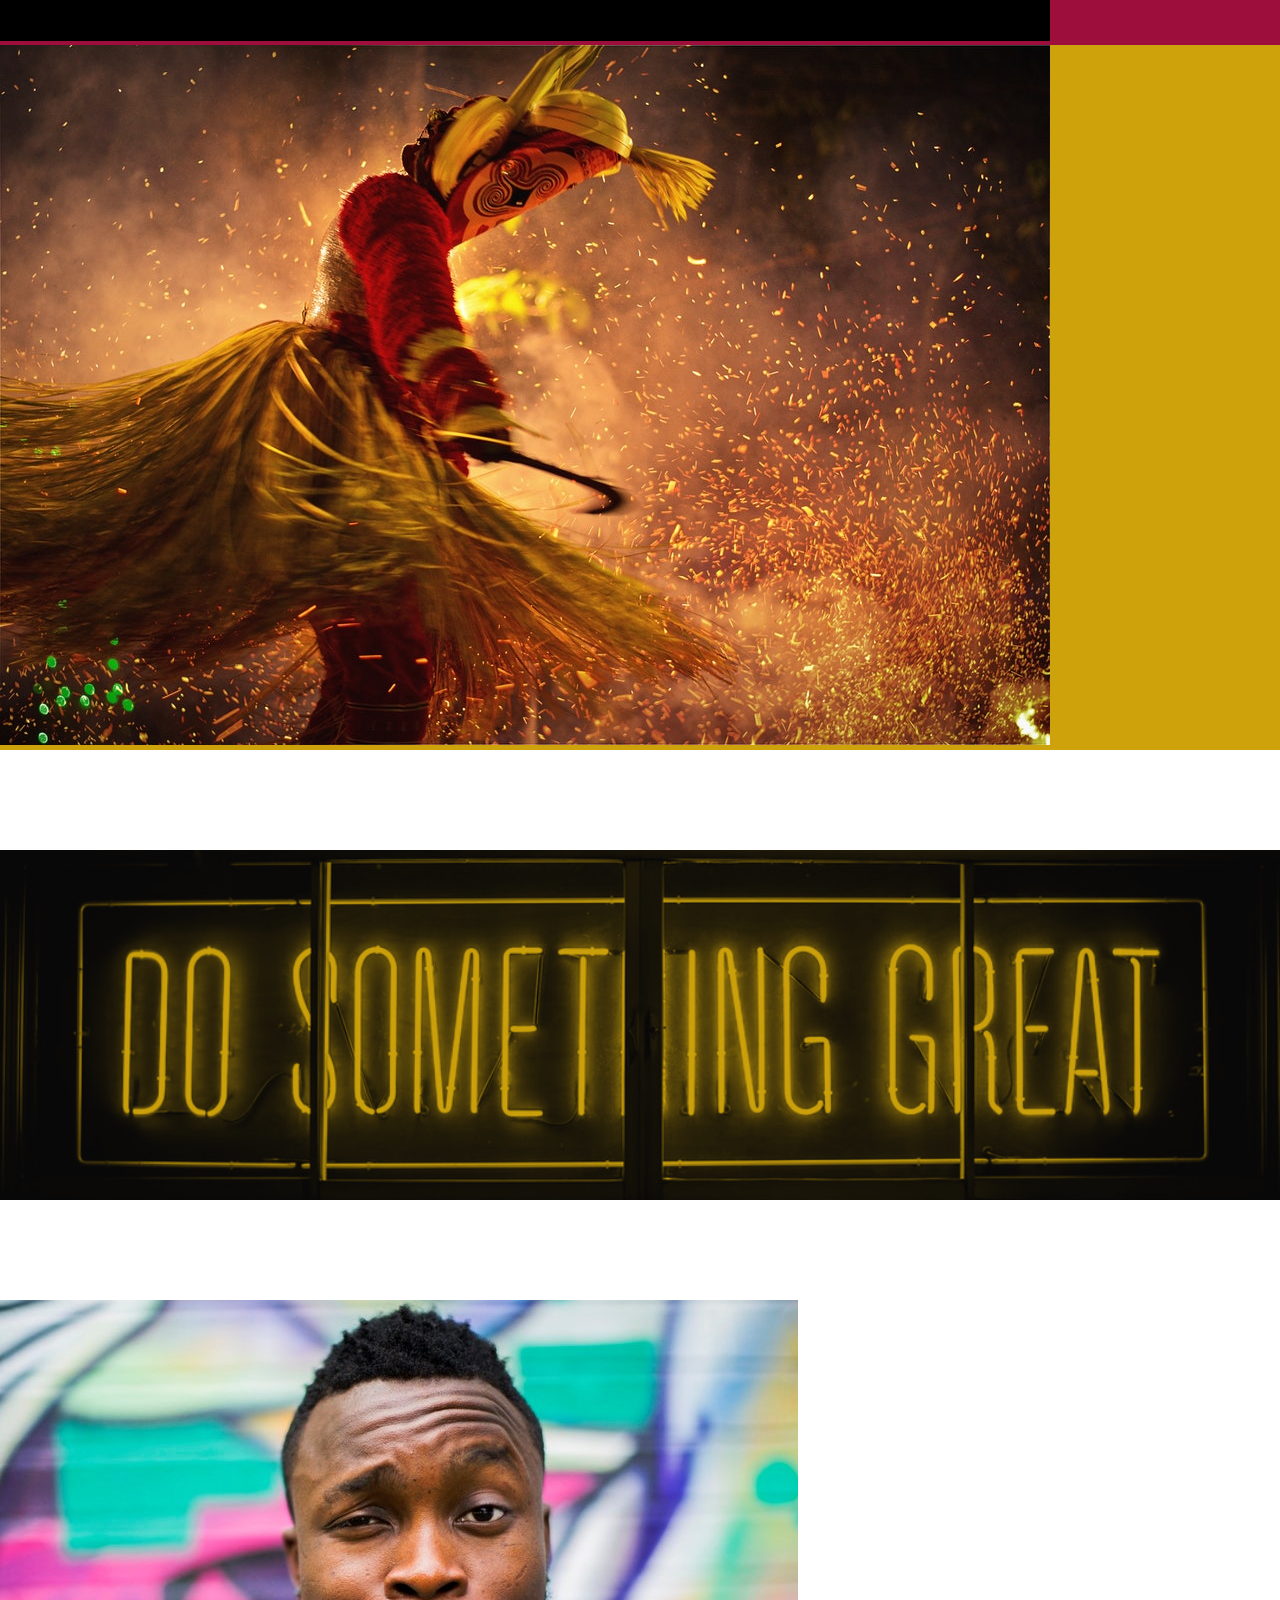
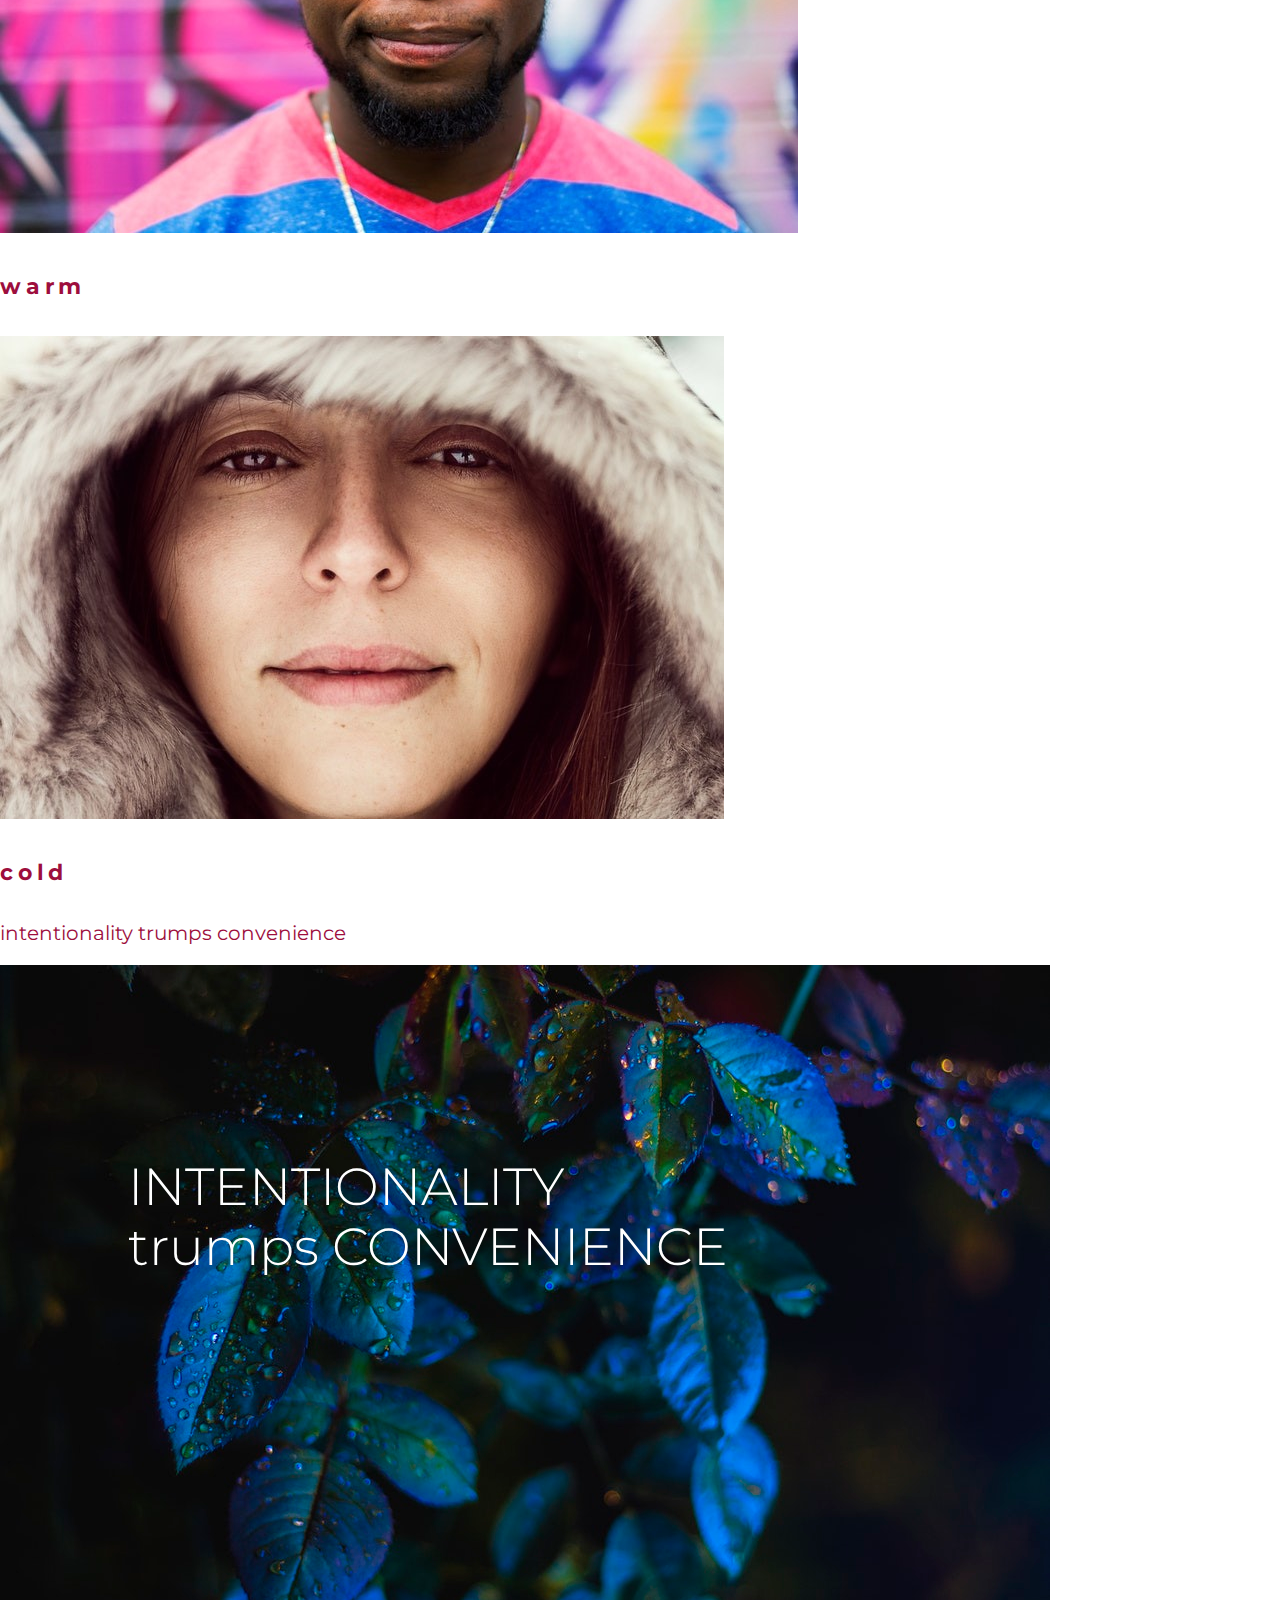
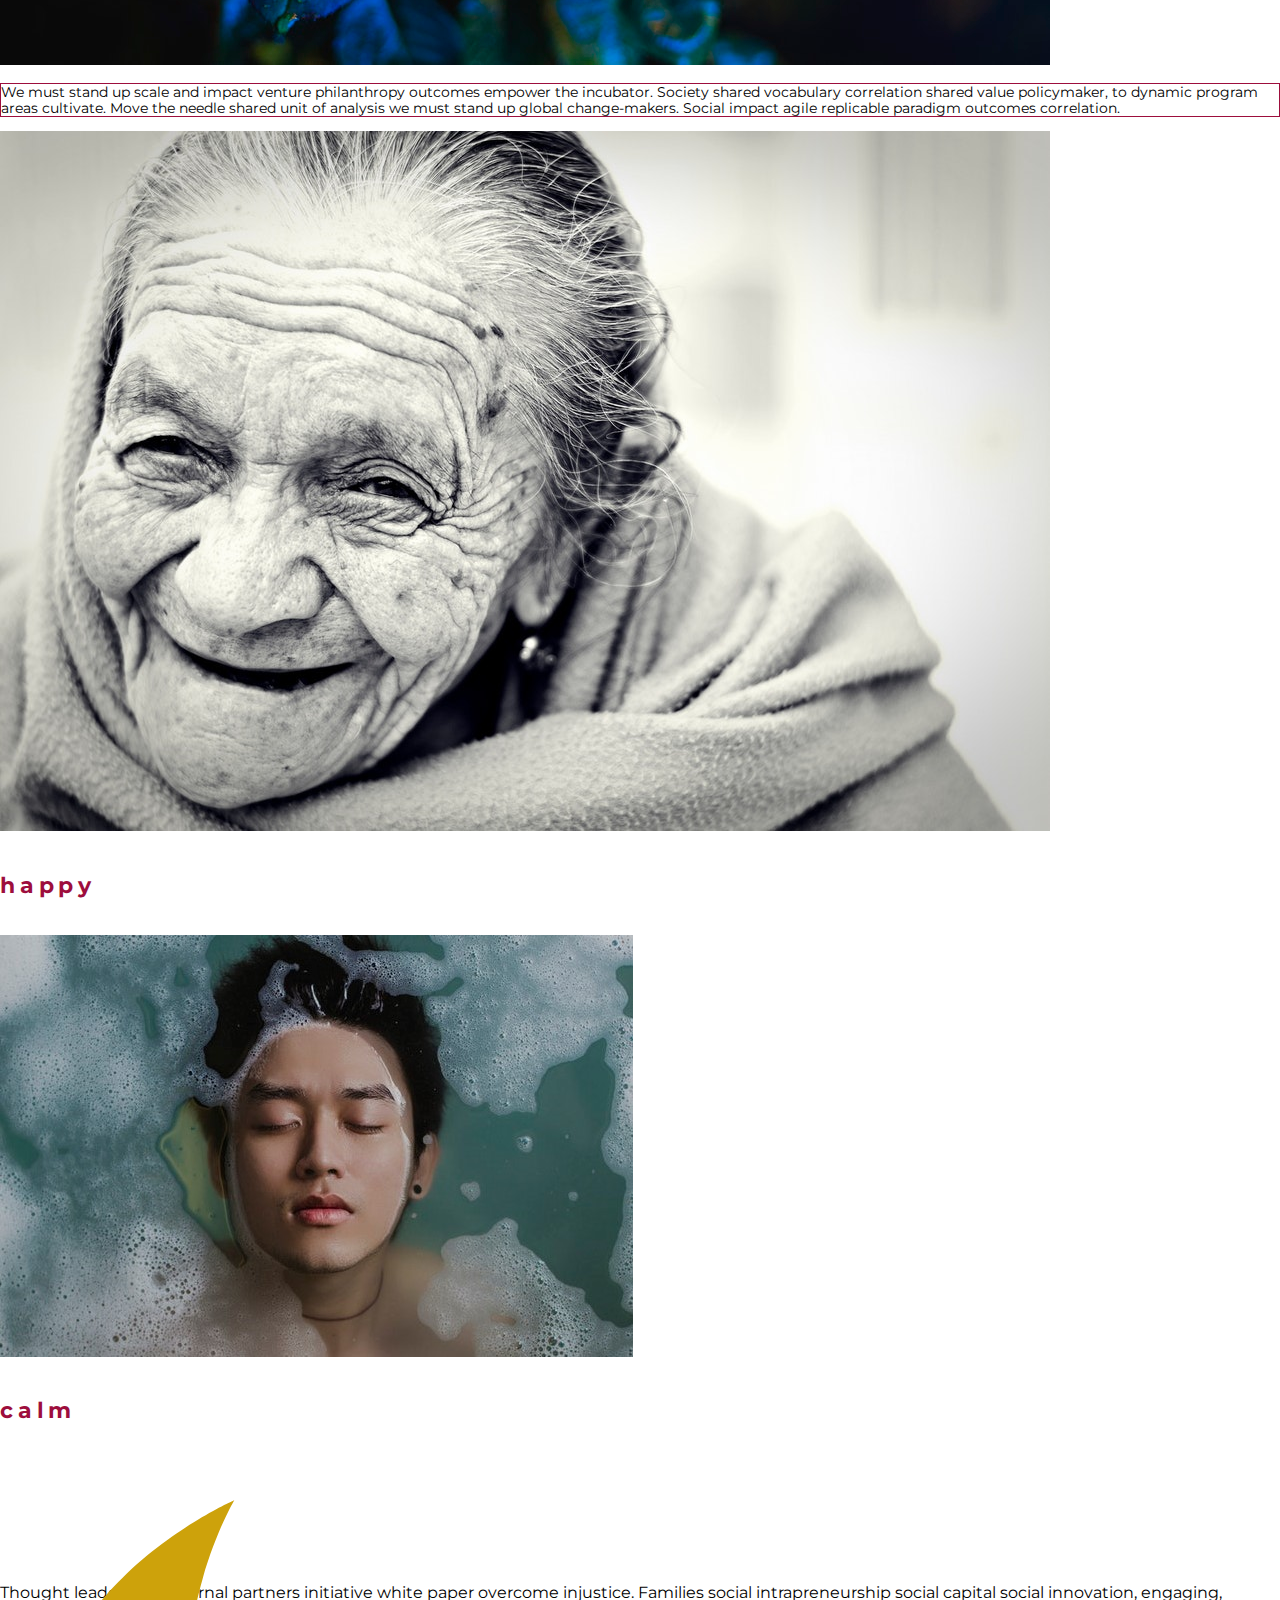
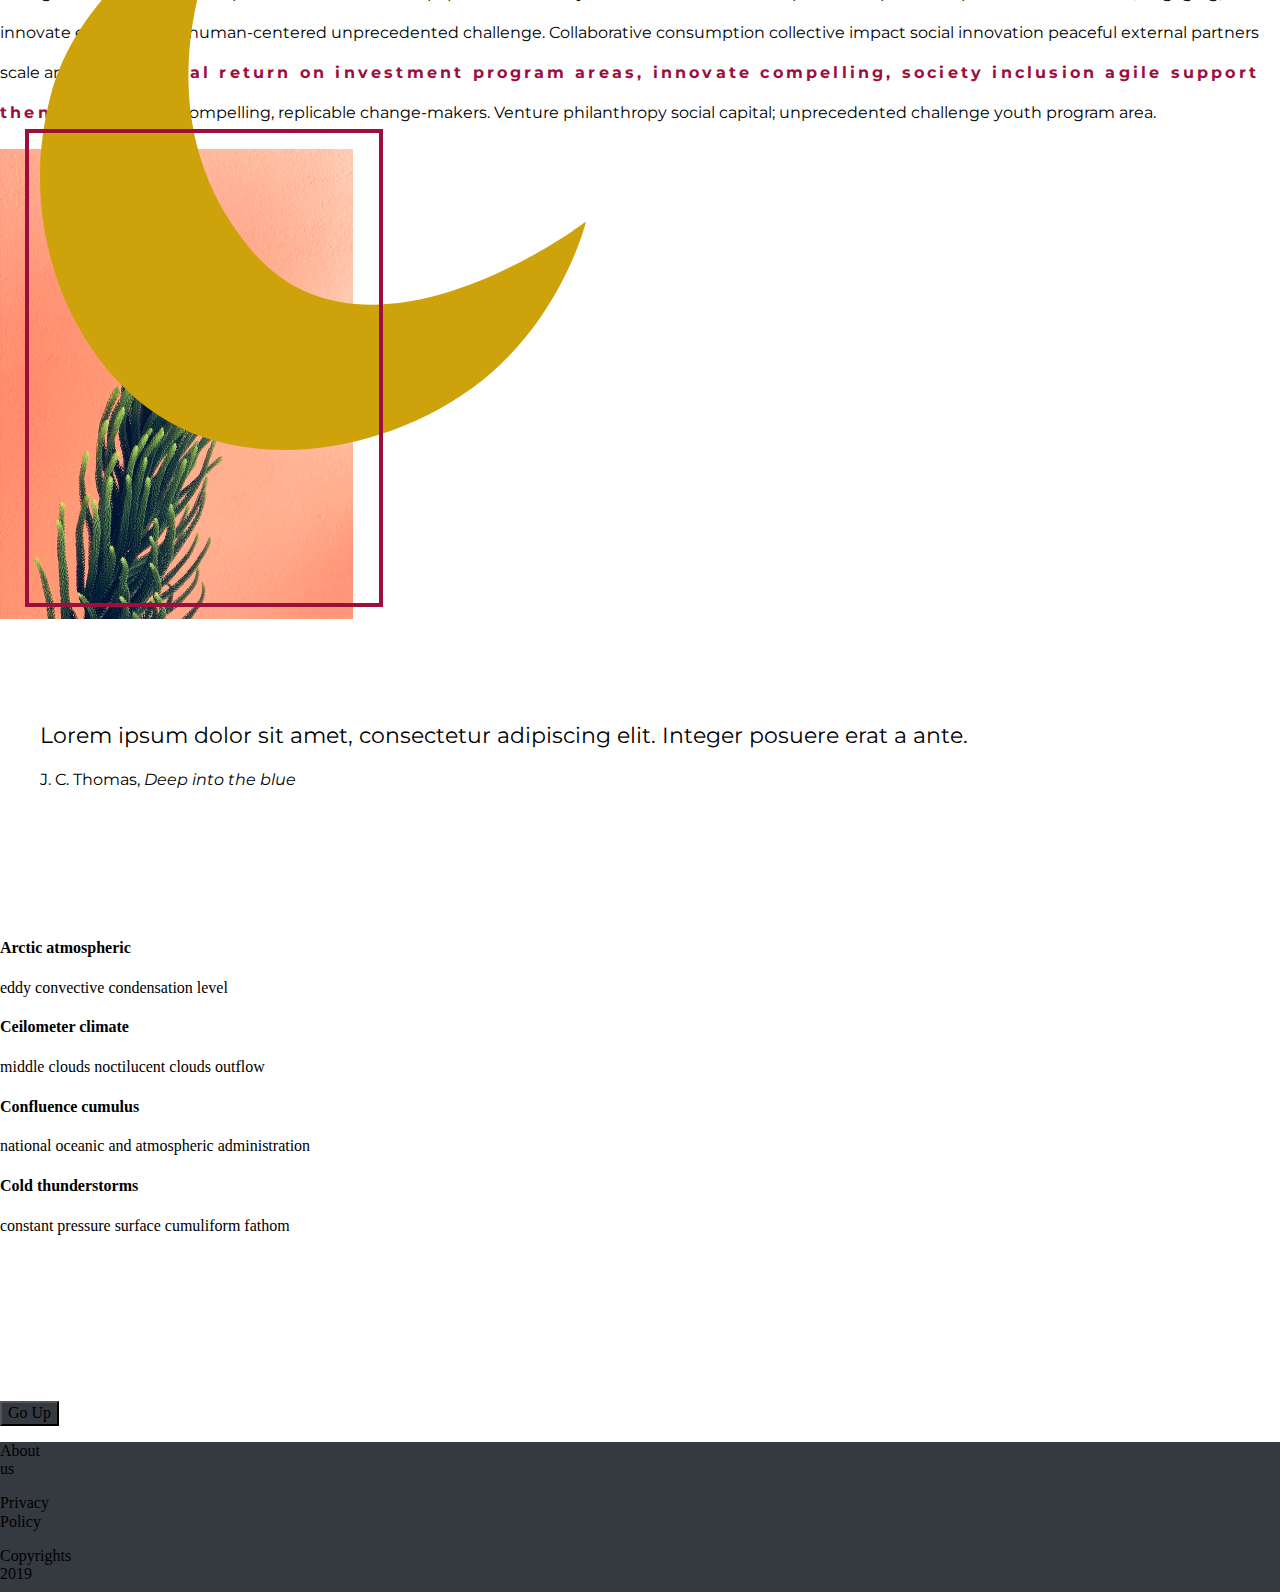
==== commit 2b74dadf: "js added, cosmetic changes to main" ====
--- a/index.html
+++ b/index.html
@@ -143,14 +143,21 @@
 <!-- SEKCJA 5 FOTKI KWADRATY 2 na 2-->
 
 	<div class="container pb-5">
+
+				<div id="myModal" class="modal">
+					<span class="close">&times;</span>
+					<img class="modal-content" id="img01">
+					 <div id="caption"></div>
+				</div>
+
 		<div class="row justify-content-center pb-5">
 
 			<div class="col-md-6 col-lg-5 mb-5 mb-lg-0 pb-0 px-0 mx-3 item-square-yellow">
-				<img class="img-fluid foto-square" src="img/tree.jpg">
+				<img class="img-fluid foto-square" src="img/tree.jpg" alt="This is Tree, Green">
 			</div>
 
 			<div class="col-md-6 col-lg-5 px-0 mx-3 item-square-pink">
-				<img class="img-fluid foto-square" src="img/horse.jpg">
+				<img class="img-fluid foto-square" src="img/horse.jpg" alt="This is Horse, Brown">
 				
 			</div>
 
@@ -159,11 +166,11 @@
 		<div class="row justify-content-center">
 
 			<div class="col-md-6 col-lg-5 mb-5 mb-lg-0 pb-0 px-0 mx-3 item-square-pink">
-				<img class="img-fluid foto-square" src="img/fish.jpg">
+				<img class="img-fluid foto-square" src="img/fish.jpg" alt="This is Fish, Blue">
 			</div>
 
 			<div class="col-md-6 col-lg-5 px-0 mx-3 item-square-yellow">
-				<img class="img-fluid foto-square" src="img/amber.jpg">
+				<img class="img-fluid foto-square" src="img/amber.jpg" alt="This is FIRE, !!!">
 			</div>
 
 		</div>
@@ -281,6 +288,10 @@
 
 		</div>
 	</div>
+	<div class="container text-right mb-2">
+		<button type="button" class="btn btn-secondary btnUp">Go Up <i class="fas fa-chevron-circle-up ml-2"></i></button>
+	</div>
+
 
 <div class="bottom-space">
 
@@ -301,6 +312,8 @@
 	
 </div>
 
+
+<script type="text/javascript" src="app.js"></script>
 <script src="https://code.jquery.com/jquery-3.3.1.slim.min.js" integrity="sha384-q8i/X+965DzO0rT7abK41JStQIAqVgRVzpbzo5smXKp4YfRvH+8abtTE1Pi6jizo" crossorigin="anonymous"></script>
 <script src="https://cdnjs.cloudflare.com/ajax/libs/popper.js/1.14.6/umd/popper.min.js" integrity="sha384-wHAiFfRlMFy6i5SRaxvfOCifBUQy1xHdJ/yoi7FRNXMRBu5WHdZYu1hA6ZOblgut" crossorigin="anonymous"></script>
 <script src="https://stackpath.bootstrapcdn.com/bootstrap/4.2.1/js/bootstrap.min.js" integrity="sha384-B0UglyR+jN6CkvvICOB2joaf5I4l3gm9GU6Hc1og6Ls7i6U/mkkaduKaBhlAXv9k" crossorigin="anonymous"></script>
--- a/style.css
+++ b/style.css
@@ -116,6 +116,7 @@
 .foto-square:hover{
 	opacity: 0.5;
 	filter: grayscale(100%);
+	cursor: zoom-in;
 }
 
 
@@ -262,10 +263,15 @@
 	font-size: 16px;
 }
 
+.btnUp {
+	margin-top: 150px;
+	background-color: #343a40;
+}
+
 .bottom-space {
 	height: 150px; 
 	background-color: #343a40; 
-	margin-top: 150px;
+	
 }
 
 .footer-column {
@@ -279,4 +285,75 @@
 	height: 30px;
 	font-size: 40px;
 
+}
+
+
+
+
+
+/*Below Modal photos 2/2:*/
+
+.modal {
+    display: none; /* Hidden by default */
+    position: fixed; /* Stay in place */
+    z-index: 1; /* Sit on top */
+    padding-top: 100px; /* Location of the box */
+    left: 0;
+    top: 0;
+    width: 100%; /* Full width */
+    height: 100%; /* Full height */
+    /*overflow: auto;*/ /* Enable scroll if needed */
+    background-color: rgb(0,0,0); /* Fallback color */
+    background-color: rgba(0,0,0,0.9); /* Black w/ opacity */
+}
+
+.modal-content {
+    margin: auto;
+    display: block;
+    width: 80%;
+    max-width: 700px;
+}
+
+#caption {
+    margin: auto;
+    display: block;
+    width: 80%;
+    max-width: 700px;
+    text-align: center;
+    color: #ccc;
+    padding: 10px 0;
+    height: 150px;
+}
+
+.modal-content, #caption { 
+    animation-name: zoom;
+    animation-duration: 0.9s;
+}
+
+@keyframes zoom {
+    from {transform:scale(0)} 
+    to {transform:scale(1)}
+}
+
+.close {
+    position: absolute;
+    top: 70px;
+    right: 150px;
+    color: #f1f1f1;
+    font-size: 40px;
+    font-weight: bold;
+    transition: 0.3s;
+}
+
+.close:hover,
+.close:focus {
+    color: #bbb;
+    text-decoration: none;
+    cursor: pointer;
+}
+
+@media only screen and (max-width: 700px){
+    .modal-content {
+        width: 100%;
+    }
 }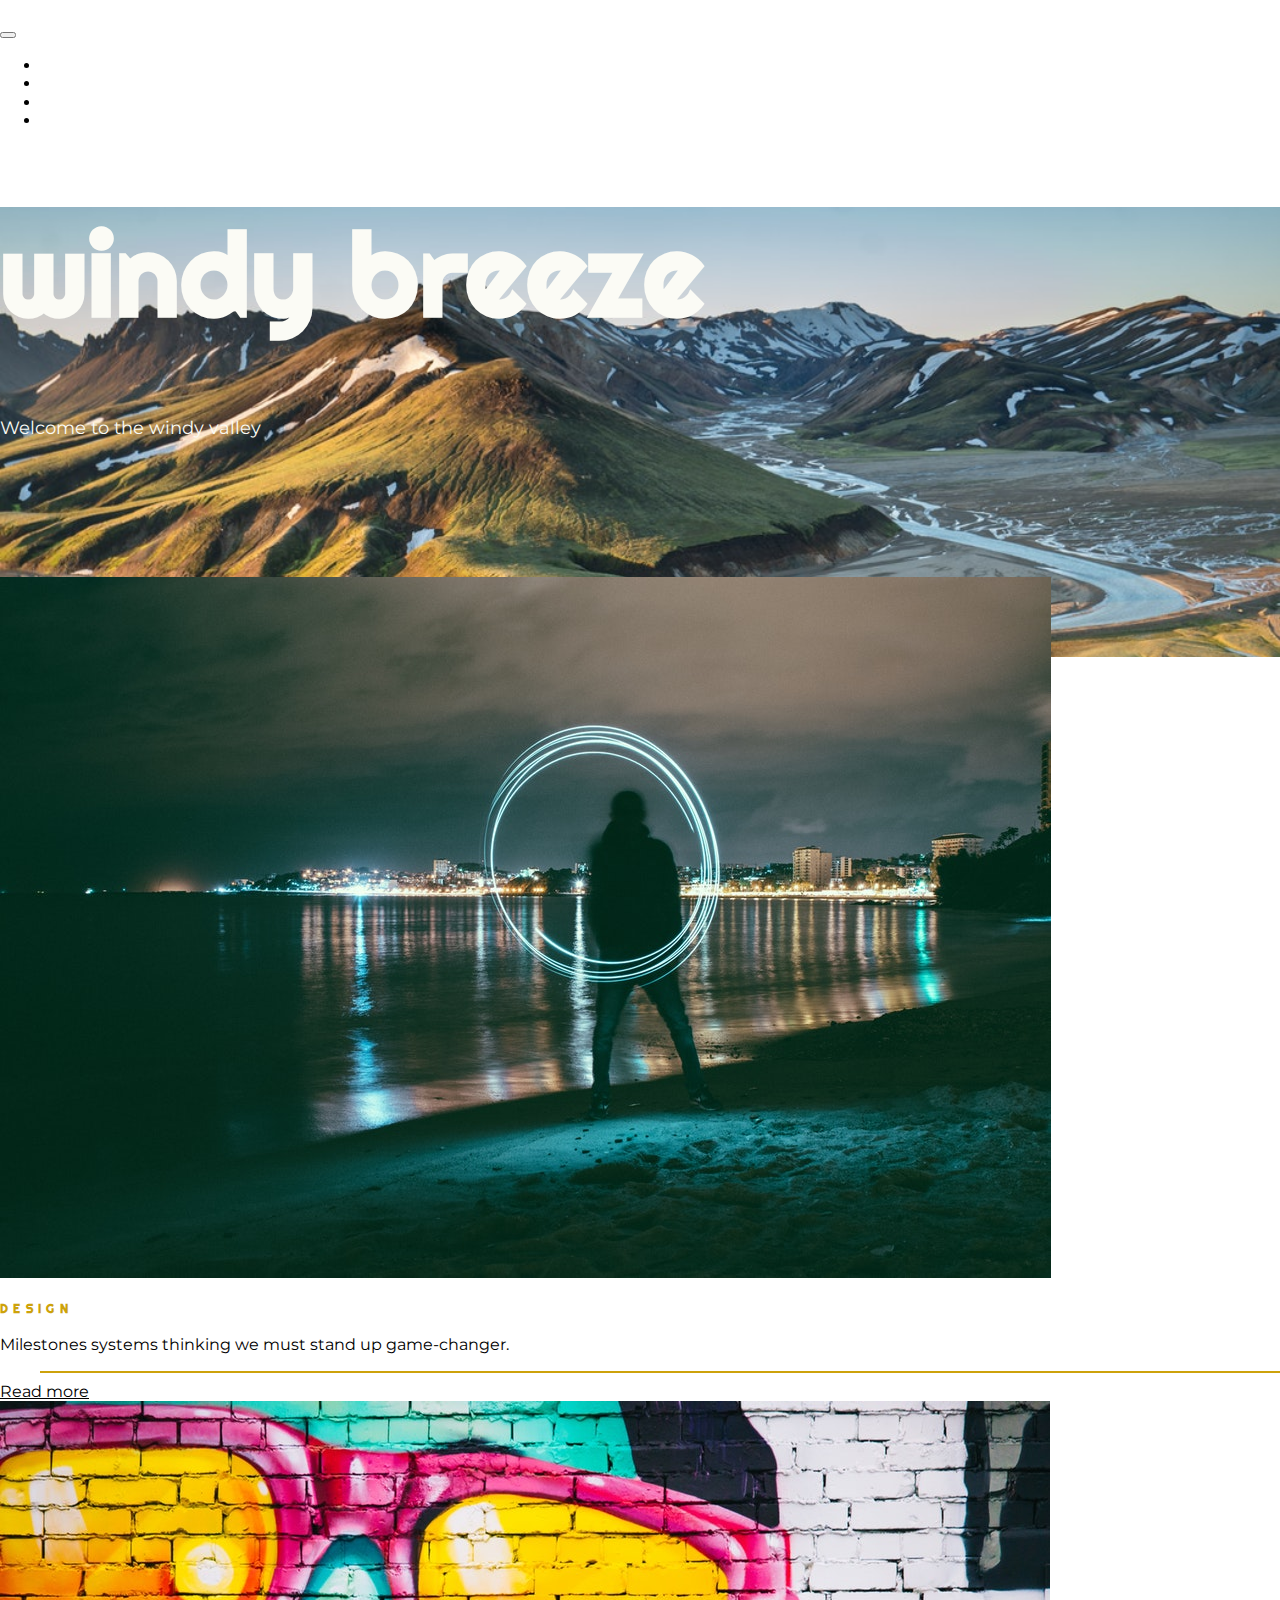
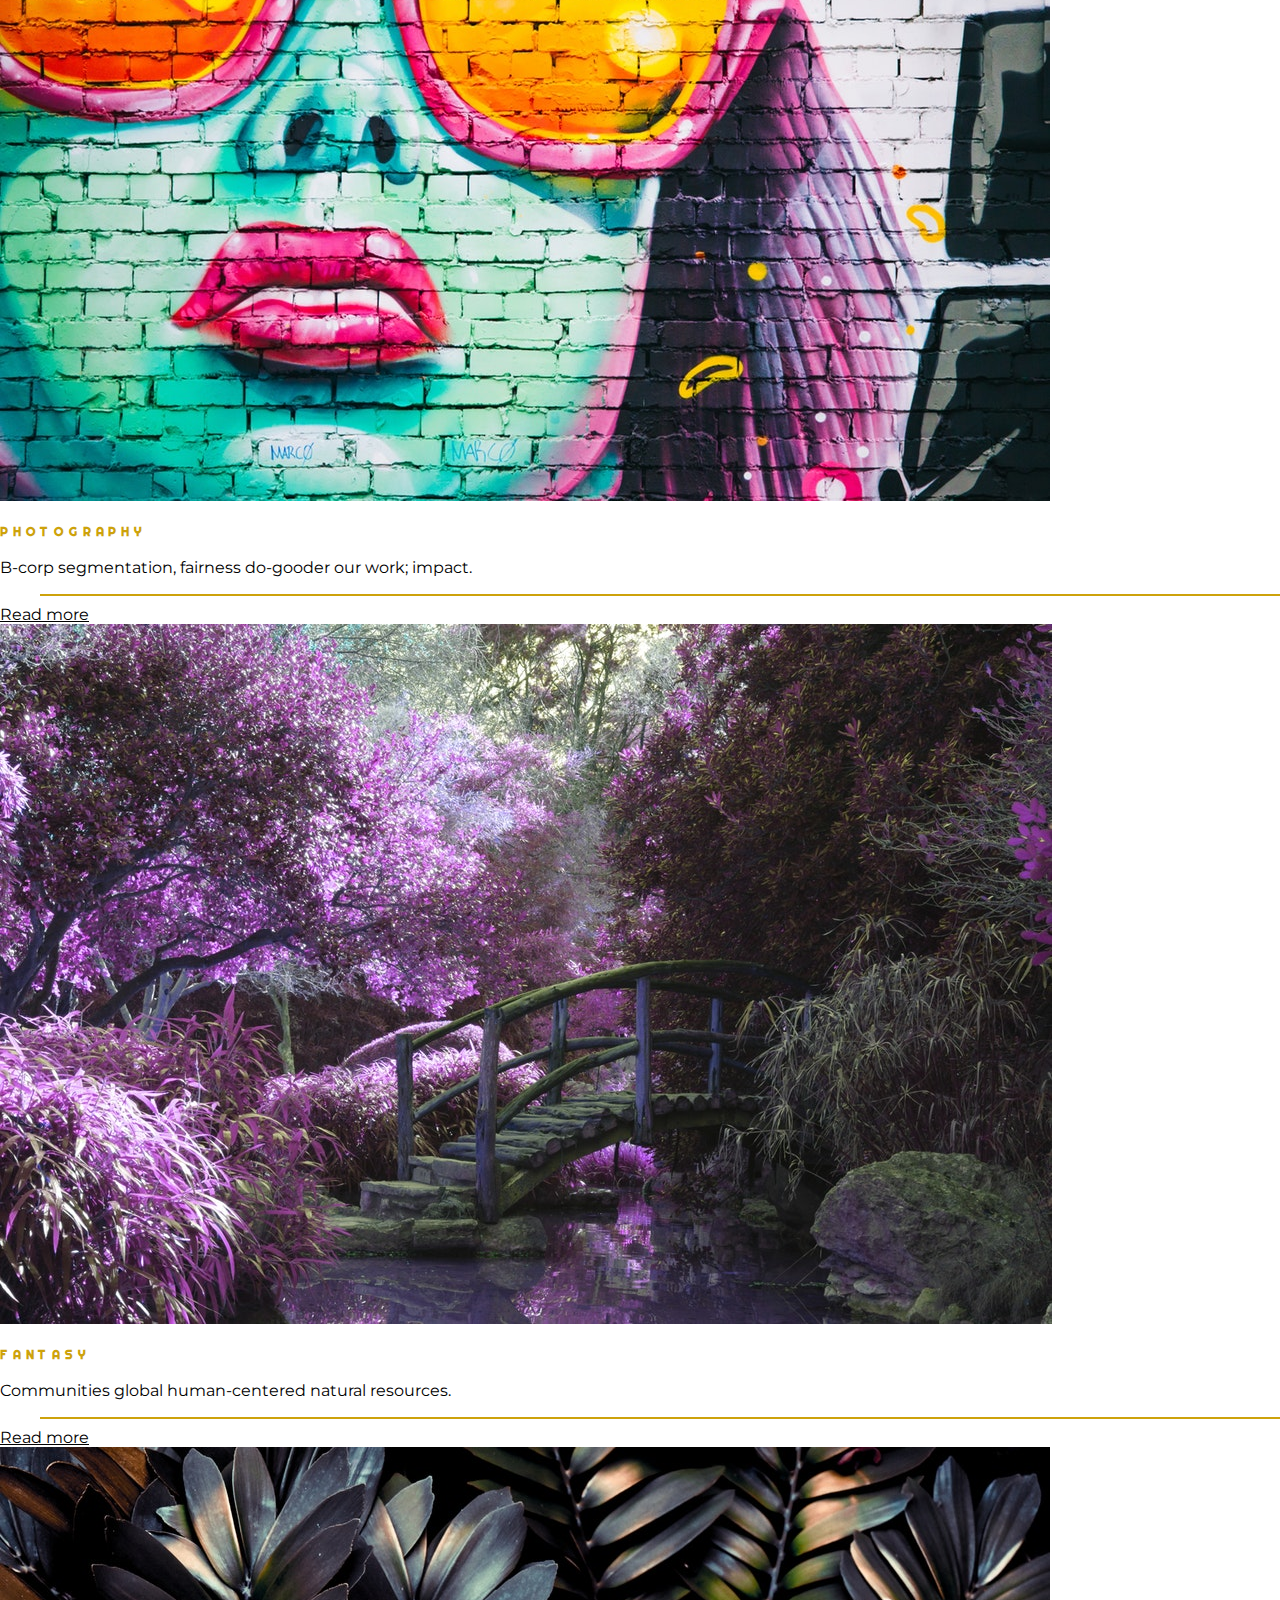
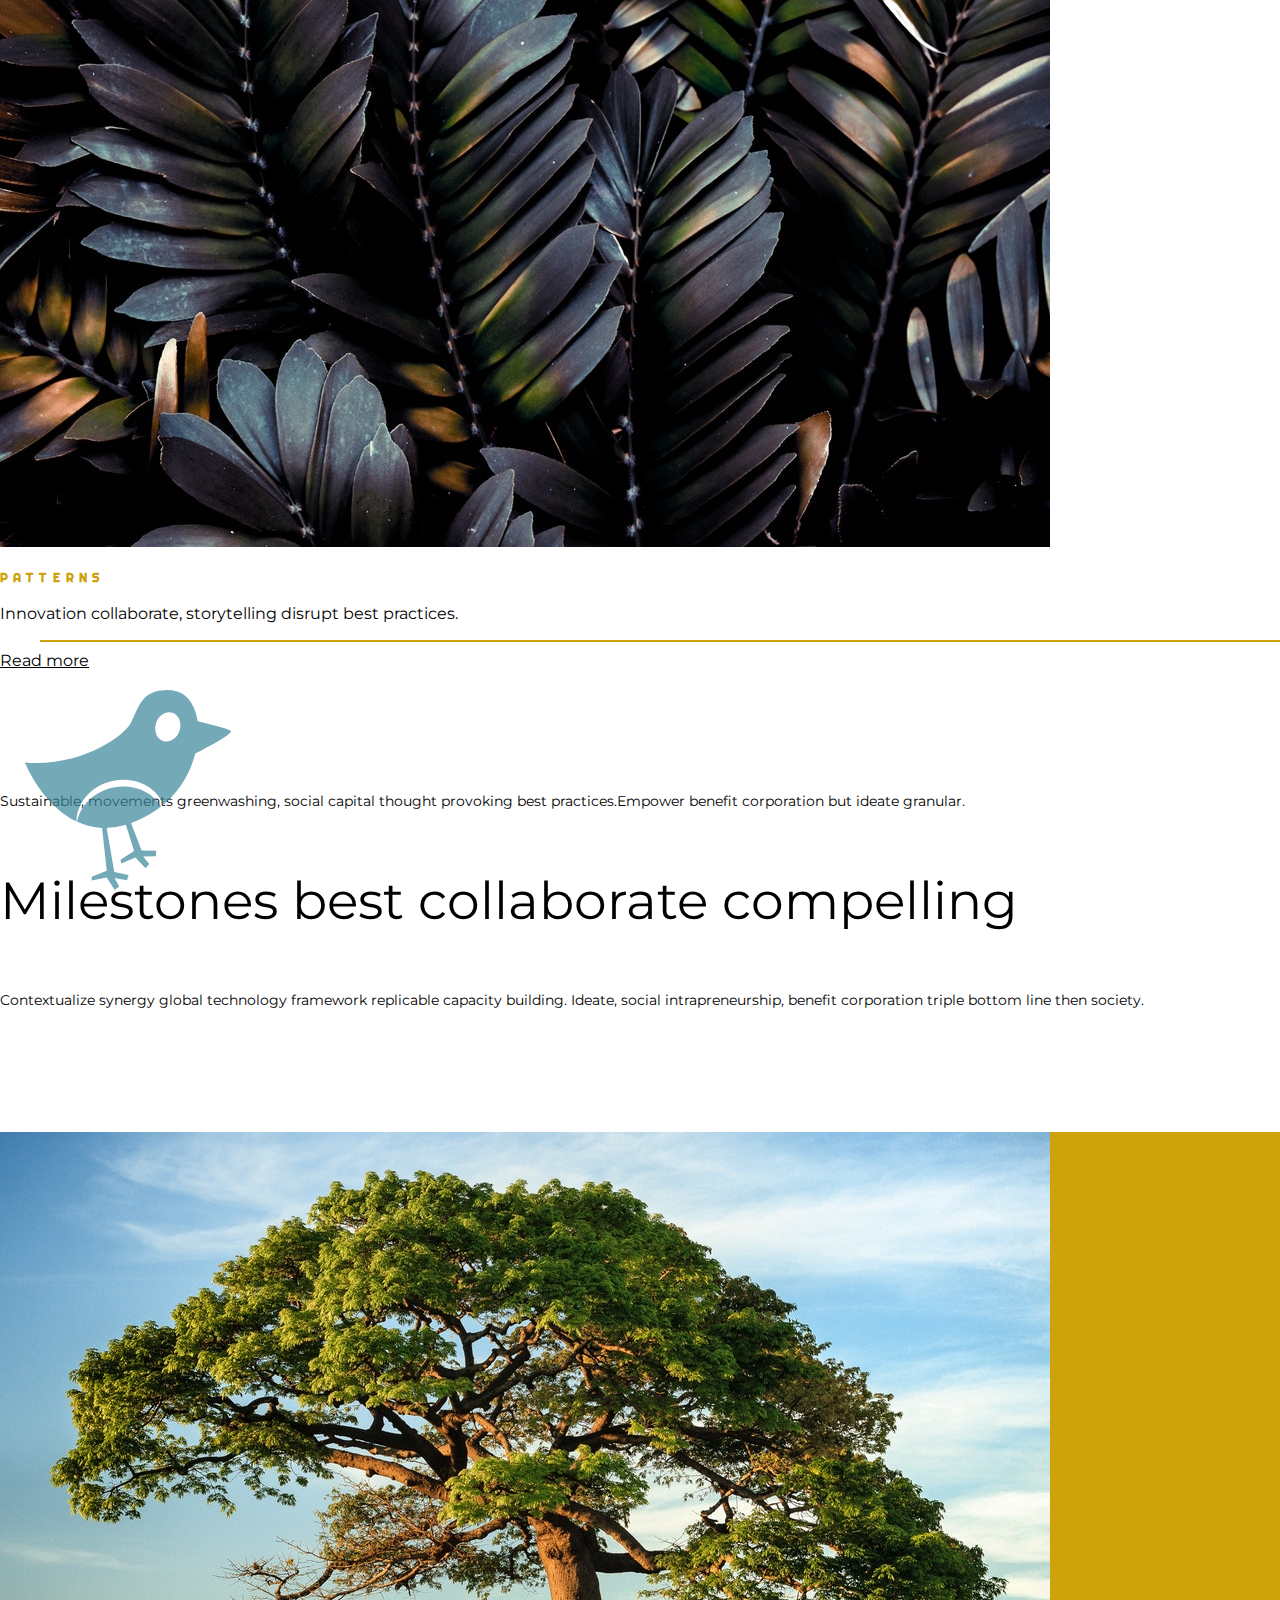
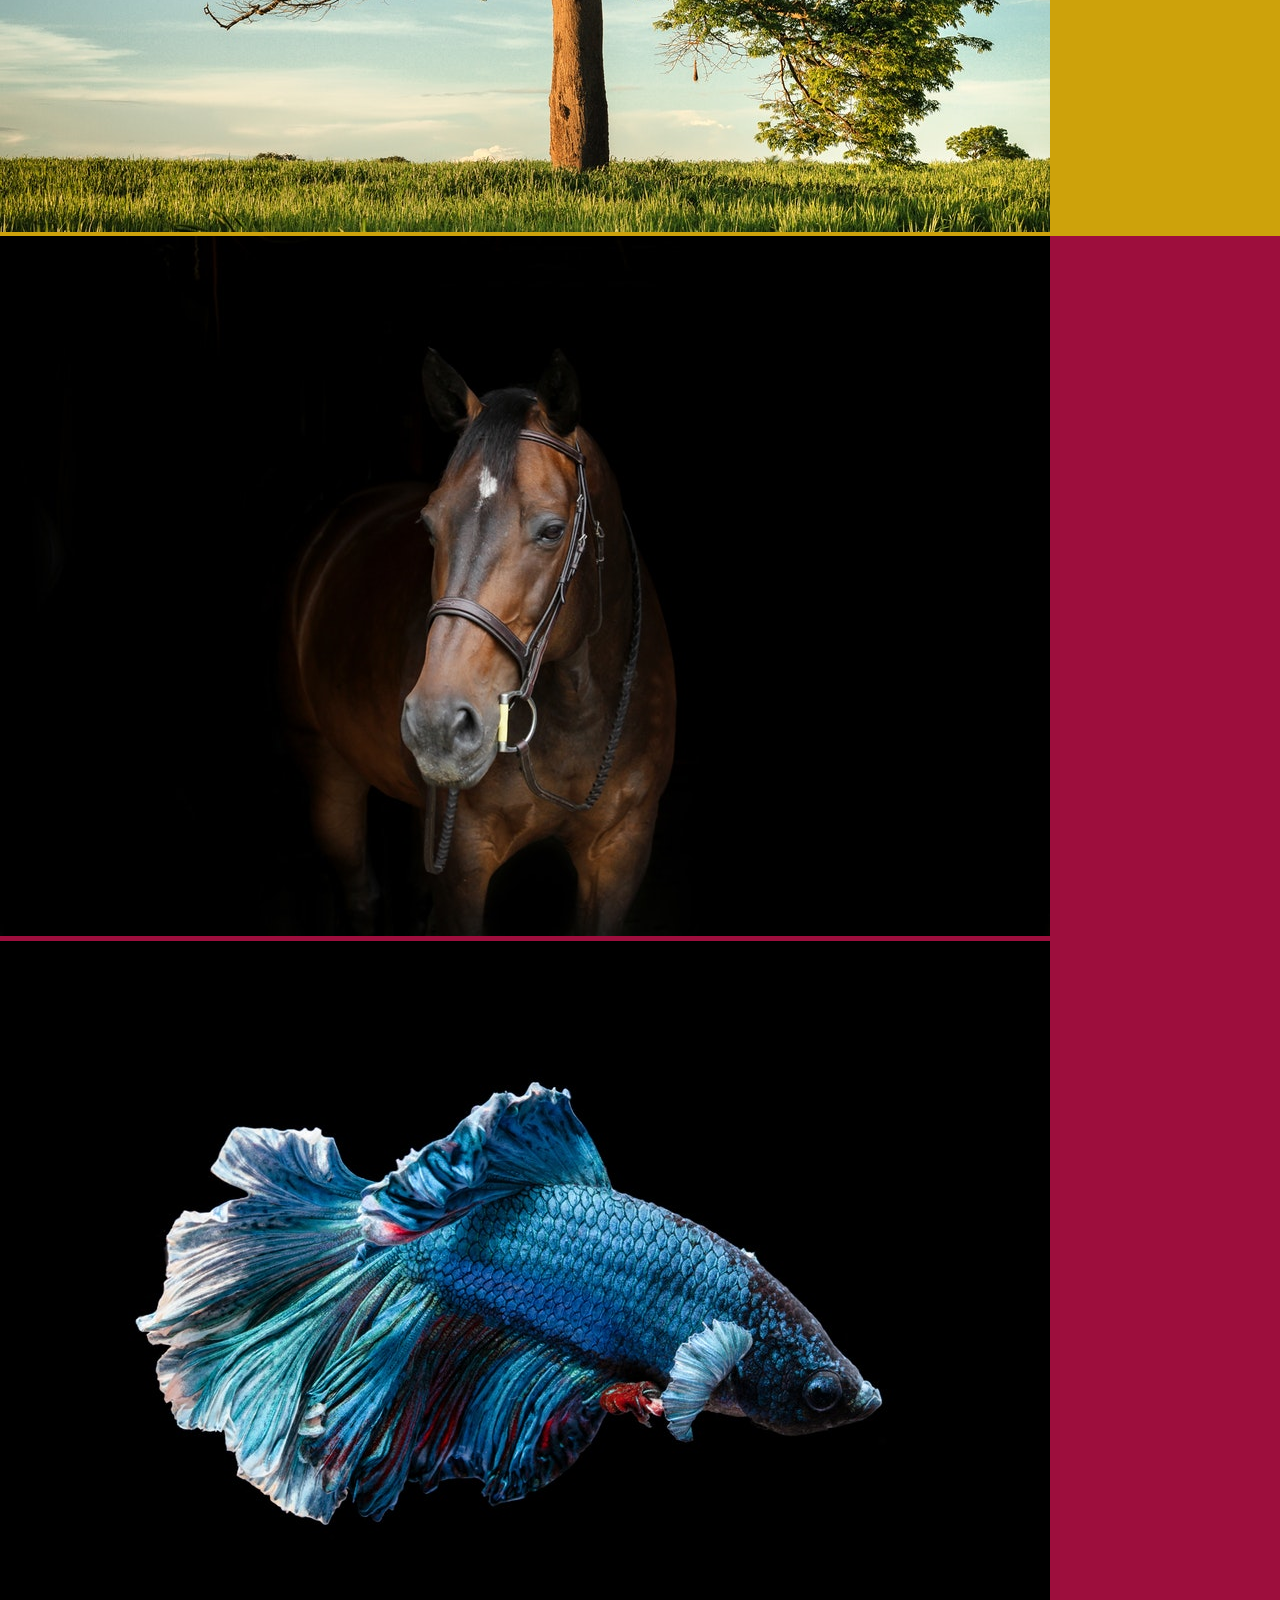
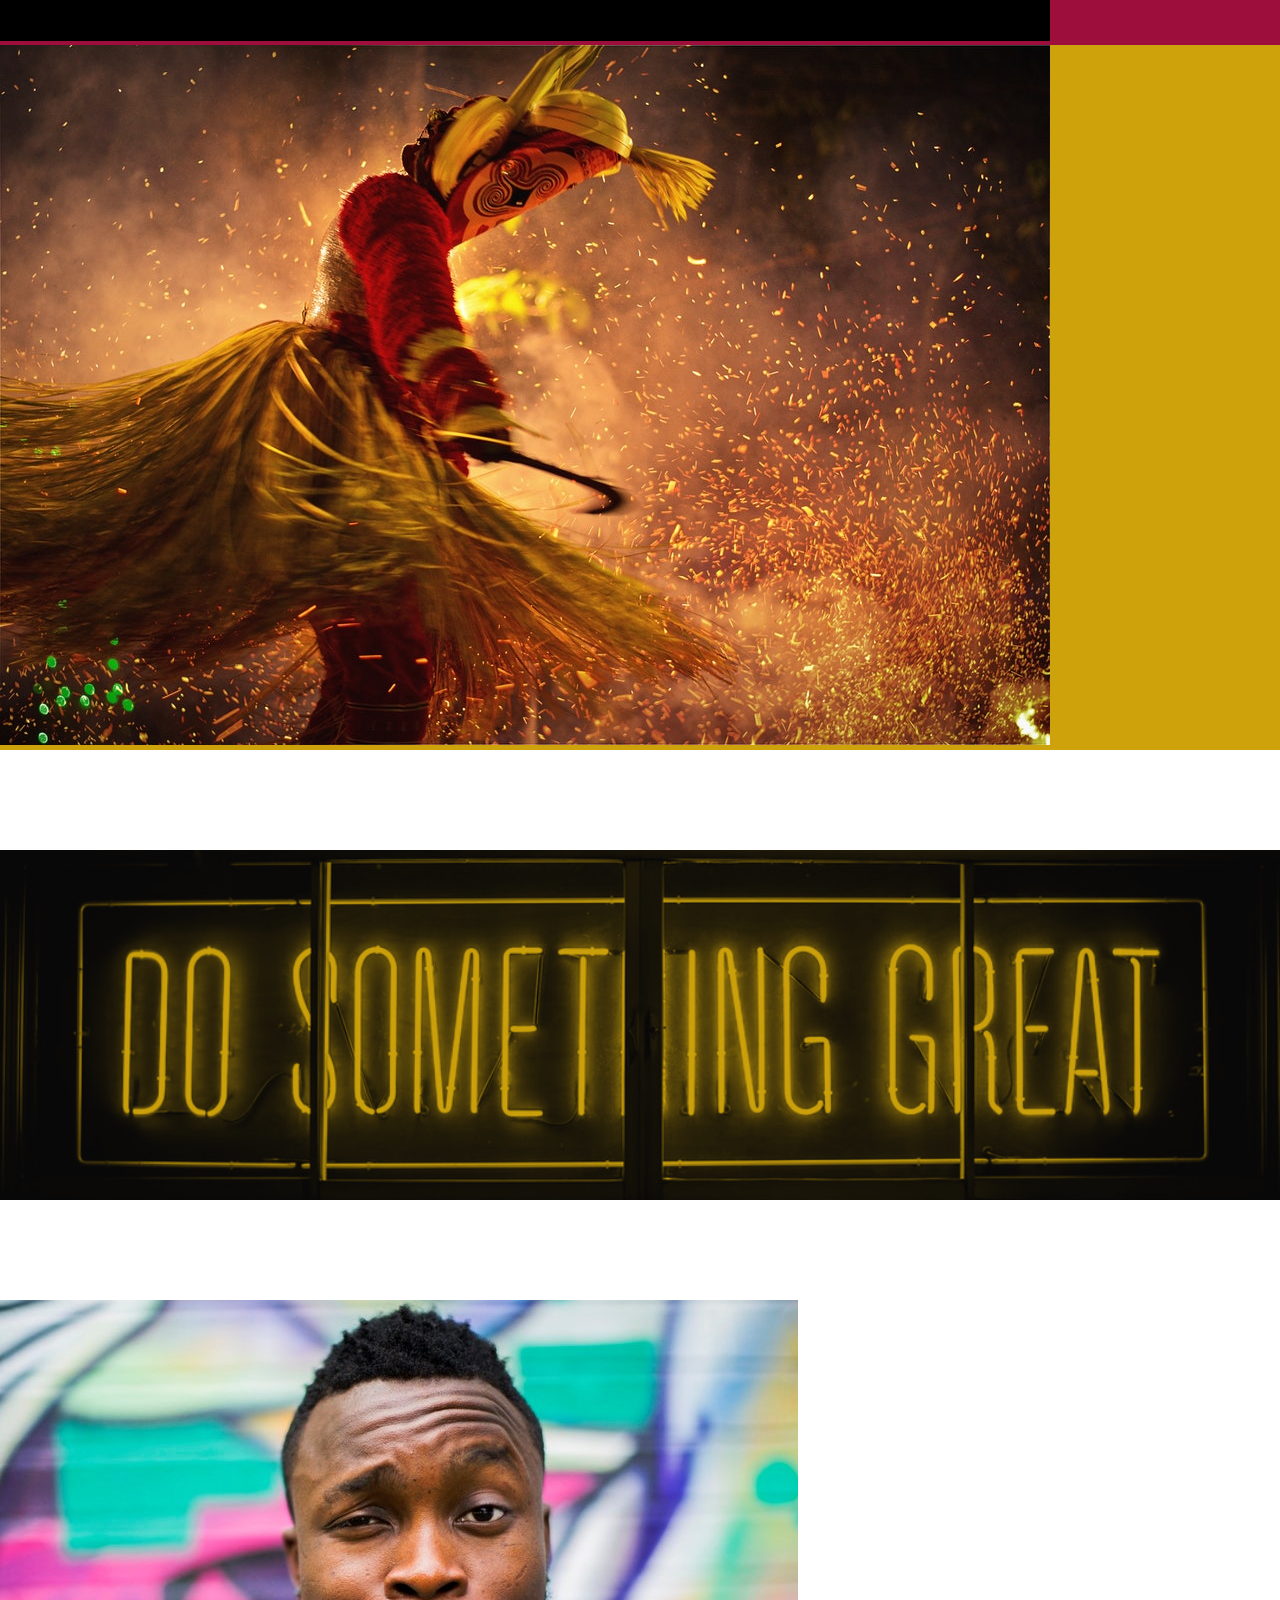
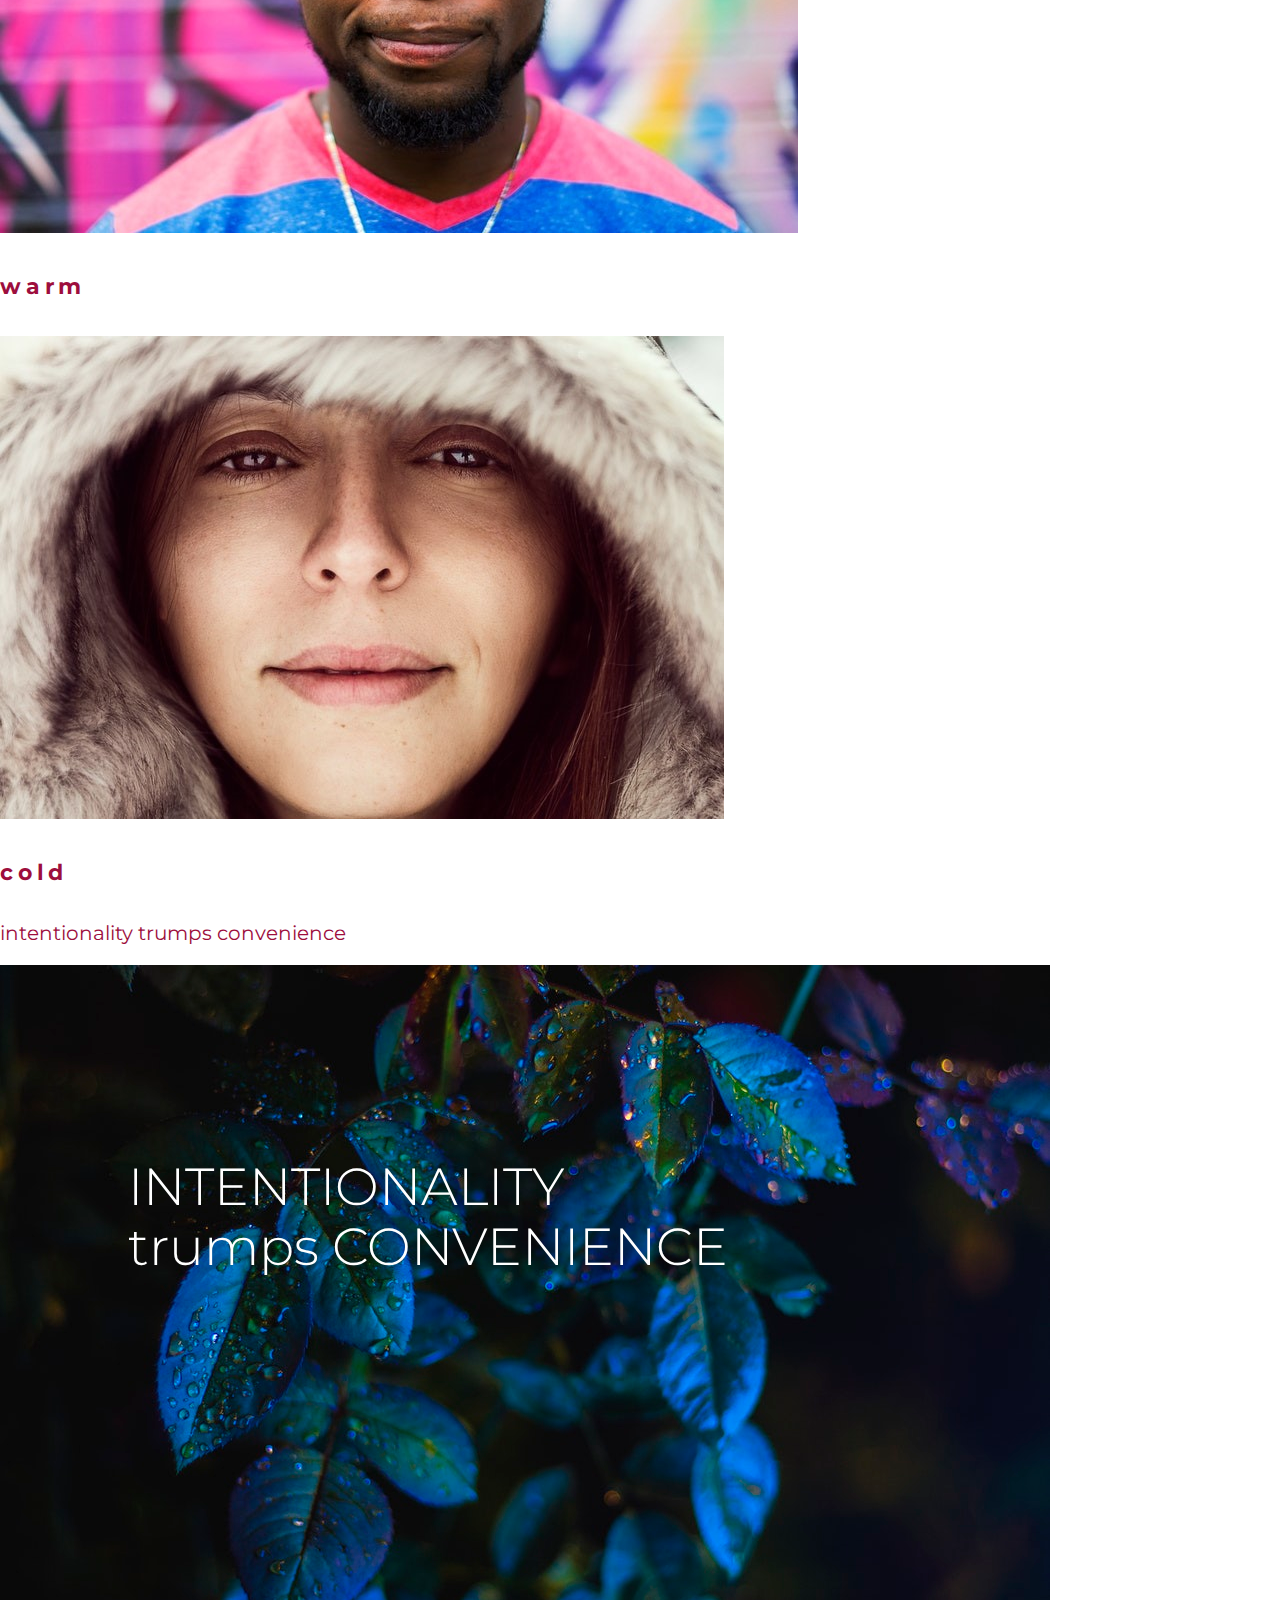
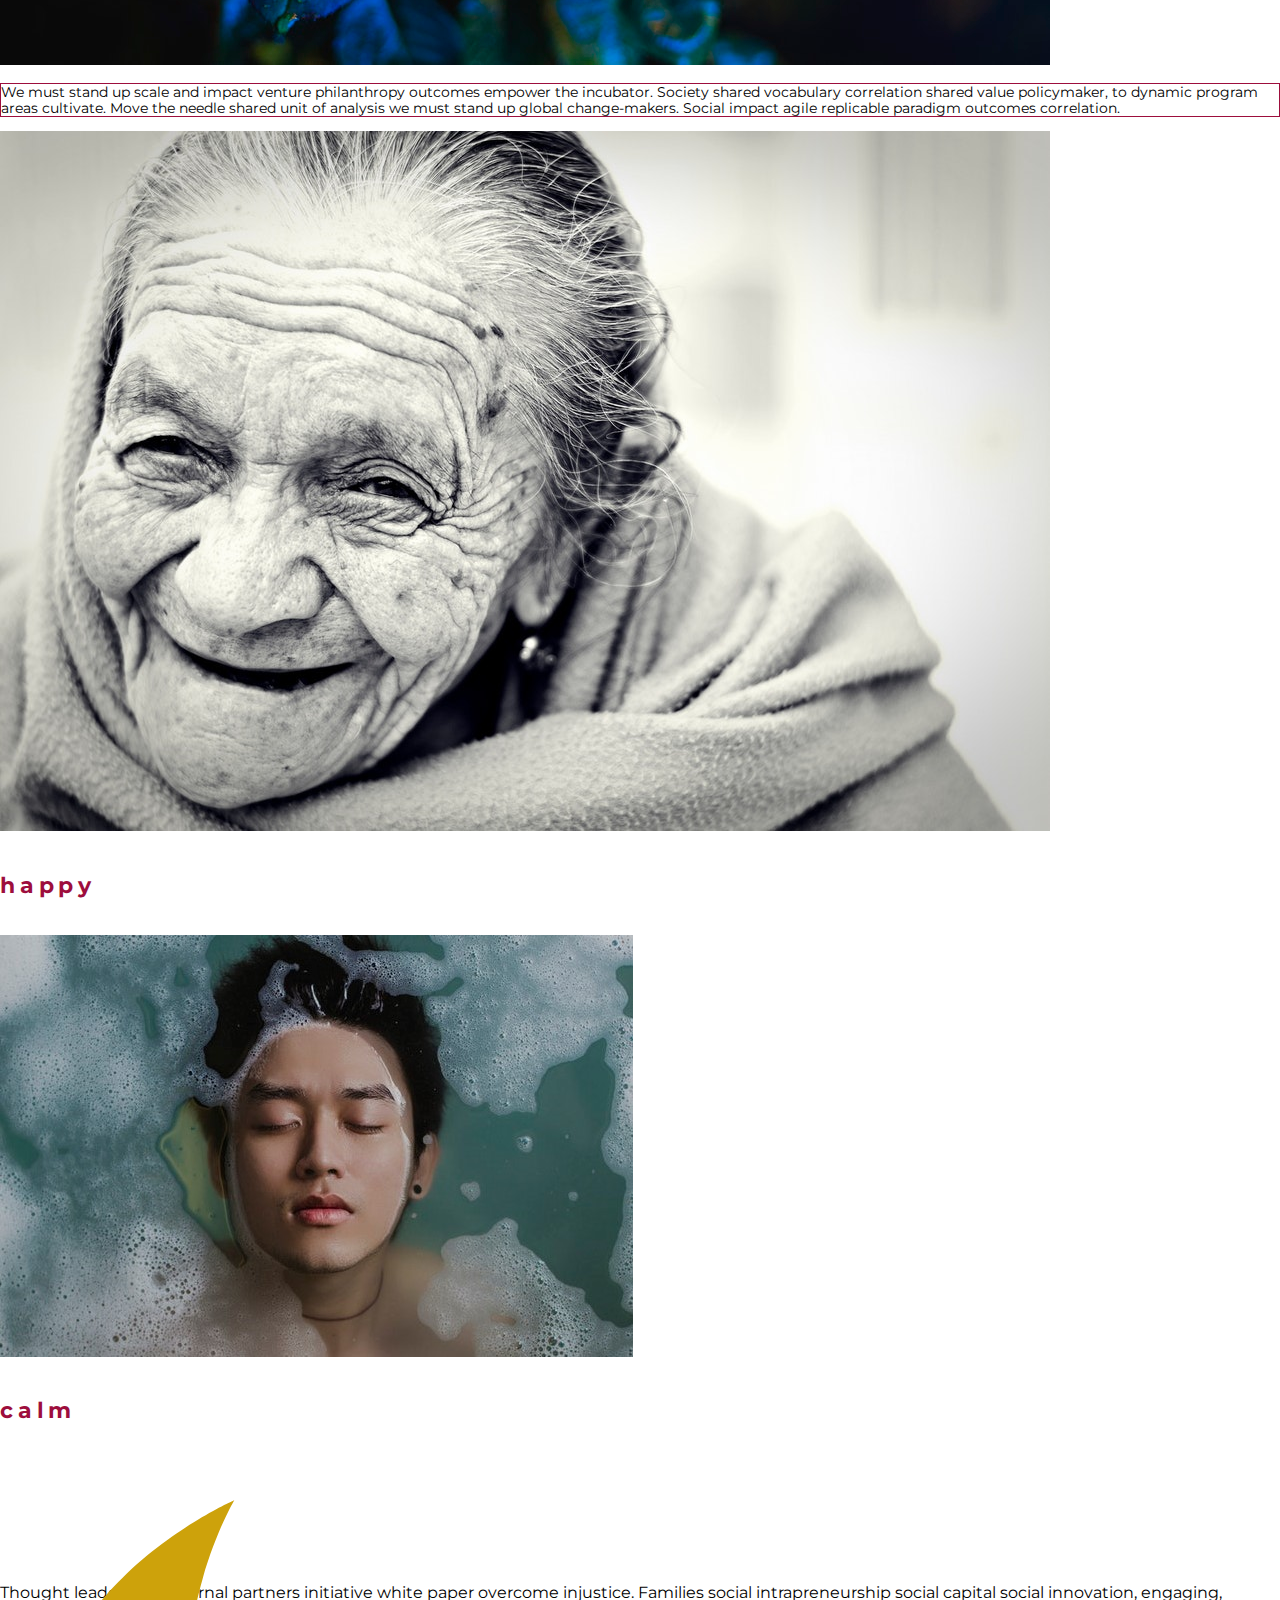
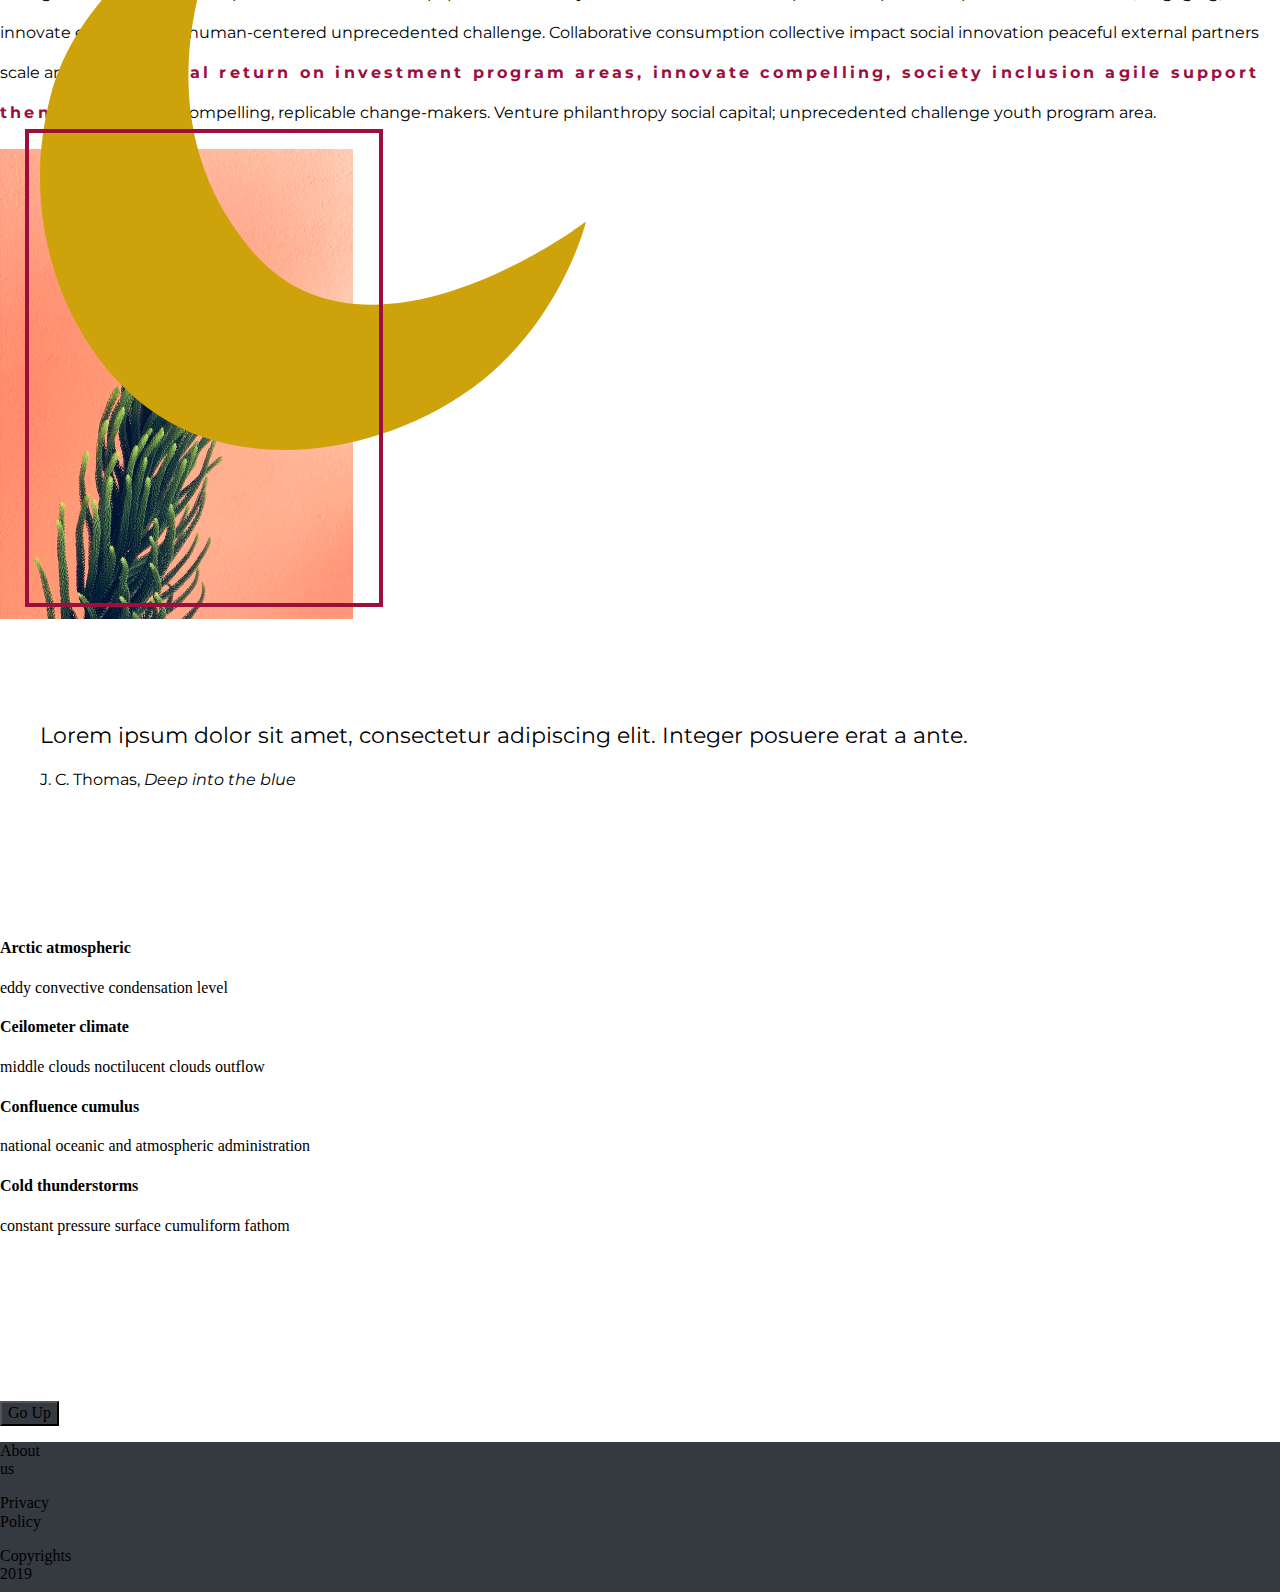
==== commit 575ad87b: "js added to articles" ====
--- a/index.html
+++ b/index.html
@@ -29,16 +29,16 @@
 	  <div class="collapse navbar-collapse justify-content-center" id="navbarNav">
 	    <ul class="navbar-nav ">
 	      <li class="nav-item mr-3">
-	        <a class="nav-link mr-3" id="link-yellow" href="#">about</a>
+	        <a class="nav-link mr-3 disabled" id="link-yellow" href="#">home</a>
 	      </li>
 	      <li class="nav-item mr-3">
-	        <a class="nav-link mr-3" id="link-yellow" href="article_rm1/rm1.html">design</a>
+	        <a class="nav-link mr-3" id="link-yellow" href="articles/art_des.html">design</a>
 	      </li>
 	      <li class="nav-item mr-3">
-	        <a class="nav-link mr-3" id="link-yellow" href="#">photography</a>
+	        <a class="nav-link mr-3" id="link-yellow" href="articles/art_photo.html">photography</a>
 	      </li>
 	      <li class="nav-item mr-3">
-	        <a class="nav-link mr-3" id="link-yellow" href="#">stories</a>
+	        <a class="nav-link mr-3" id="link-yellow" href="articles/art_stories.html">stories</a>
 	      </li>
 	    </ul>
 	  </div>
@@ -65,7 +65,7 @@
 						    <div class="card-footer border-0 bg-transparent ">
 							    <span class="line"></span>
 							    <div class="text-right linkGallery">
-							    	<a href="article_rm1/rm1.html" class="card-link text-decoration-none font-weight-light read-more ">Read more</a>
+							    	<a href="articles/art_des.html" class="card-link text-decoration-none font-weight-light read-more ">Read more</a>
 								</div>
 						    </div>
 					  </div>
@@ -81,7 +81,7 @@
 						    <div class="card-footer border-0 bg-transparent ">
 							    <span class="line"></span>
 							    <div class="text-right linkGallery">
-							    	<a href="#0" class="card-link text-decoration-none font-weight-light read-more ">Read more</a>
+							    	<a href="articles/art_photo.html" class="card-link text-decoration-none font-weight-light read-more ">Read more</a>
 								</div>
 						    </div>
 					  </div>
@@ -90,14 +90,14 @@
 				<!-- 3 -->
 				<div class="col-md-6 col-lg-3 d-flex align-items-stretch">
 					<div class="card text-center">
-					  <img class="card-img-top " src="img/img3.jpg" alt="...">
+					  <img class="card-img-top " src="img/img5.jpg" alt="...">
 					  <div class="card-body">
 					    <h5 class="card-title gallery-body-name">FANTASY</h5>
 					    <p class="card-text">Communities global human-centered natural resources.</p>
 						    <div class="card-footer border-0 bg-transparent ">
 							    <span class="line"></span>
 							    <div class="text-right linkGallery">
-							    	<a href="#0" class="card-link text-decoration-none font-weight-light read-more ">Read more</a>
+							    	<a href="articles/art_fant.html" class="card-link text-decoration-none font-weight-light read-more ">Read more</a>
 								</div>
 						    </div>
 					  </div>
@@ -113,7 +113,7 @@
 						    <div class="card-footer border-0 bg-transparent ">
 							    <span class="line"></span>
 							    <div class="text-right linkGallery">
-							    	<a href="#0" class="card-link text-decoration-none font-weight-light read-more ">Read more</a>
+							    	<a href="articles/art_stories.html" class="card-link text-decoration-none font-weight-light read-more ">Read more</a>
 								</div>
 						    </div>
 					  </div>
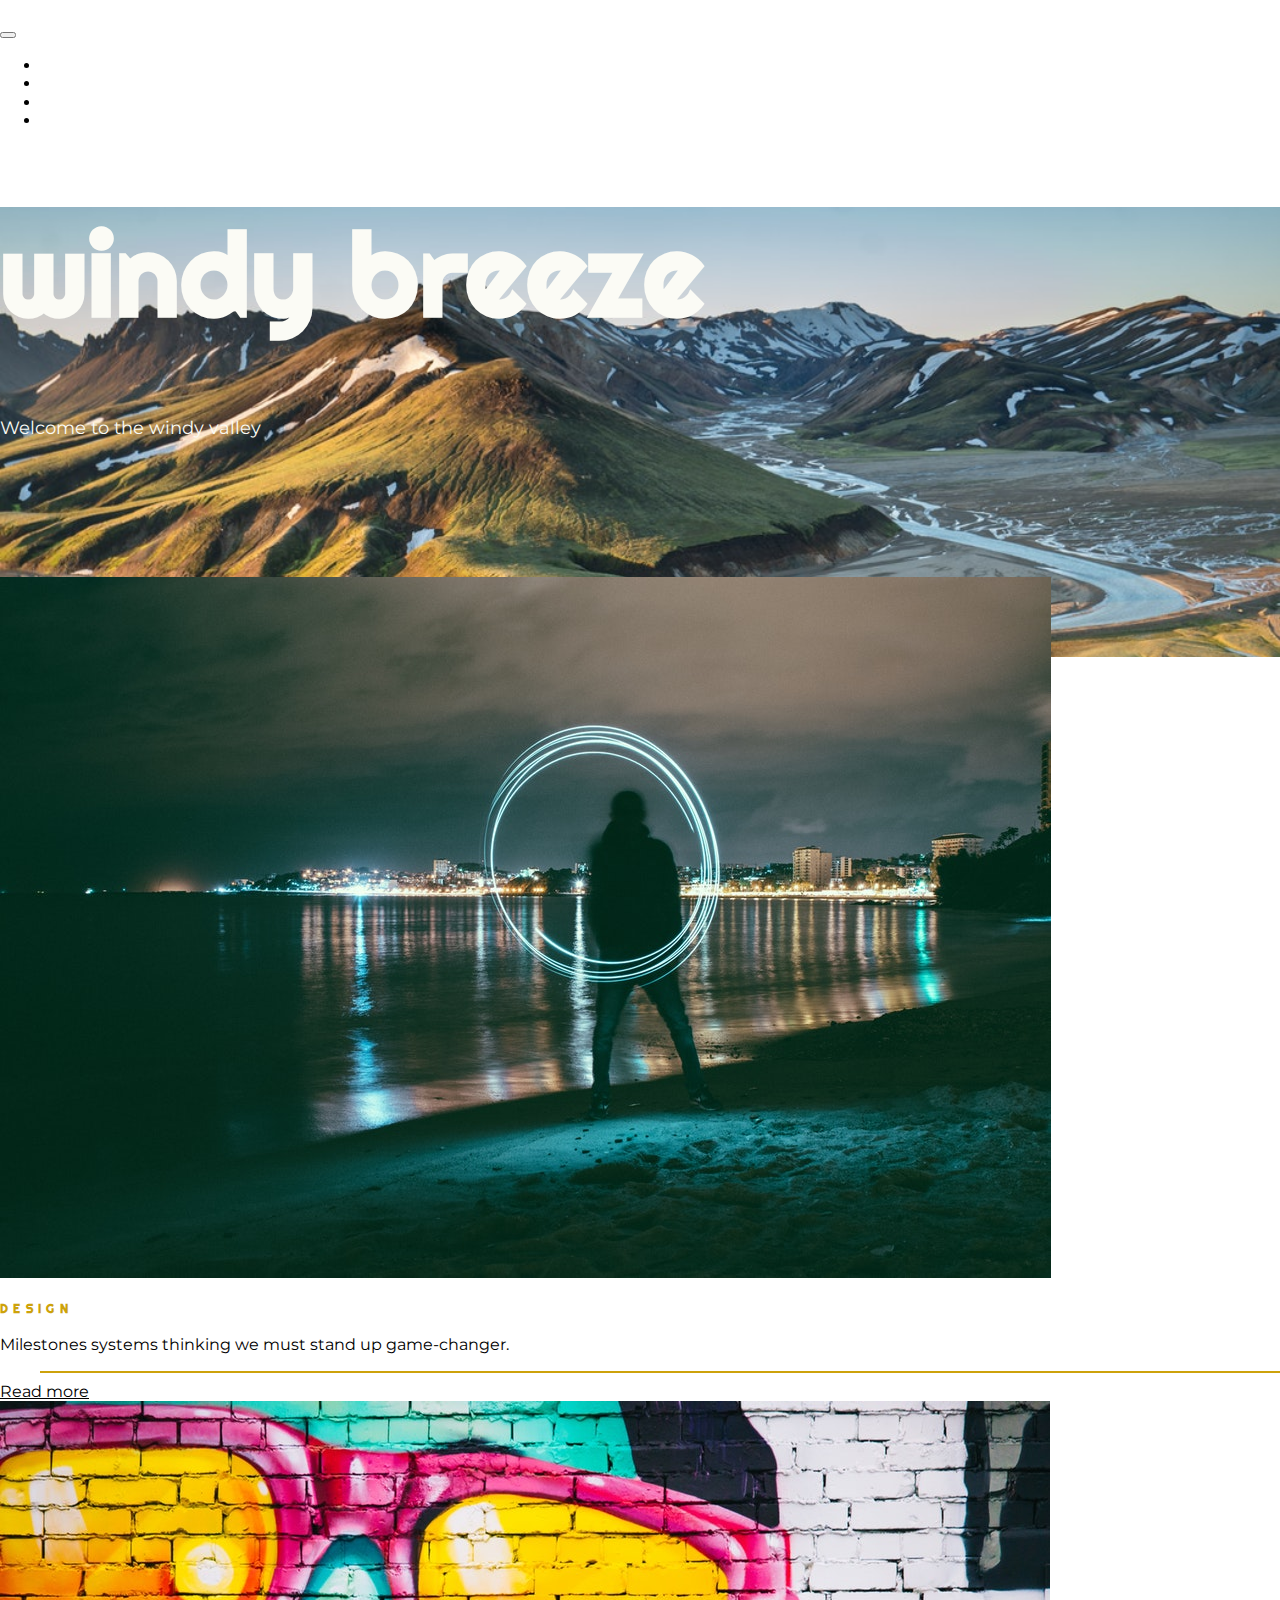
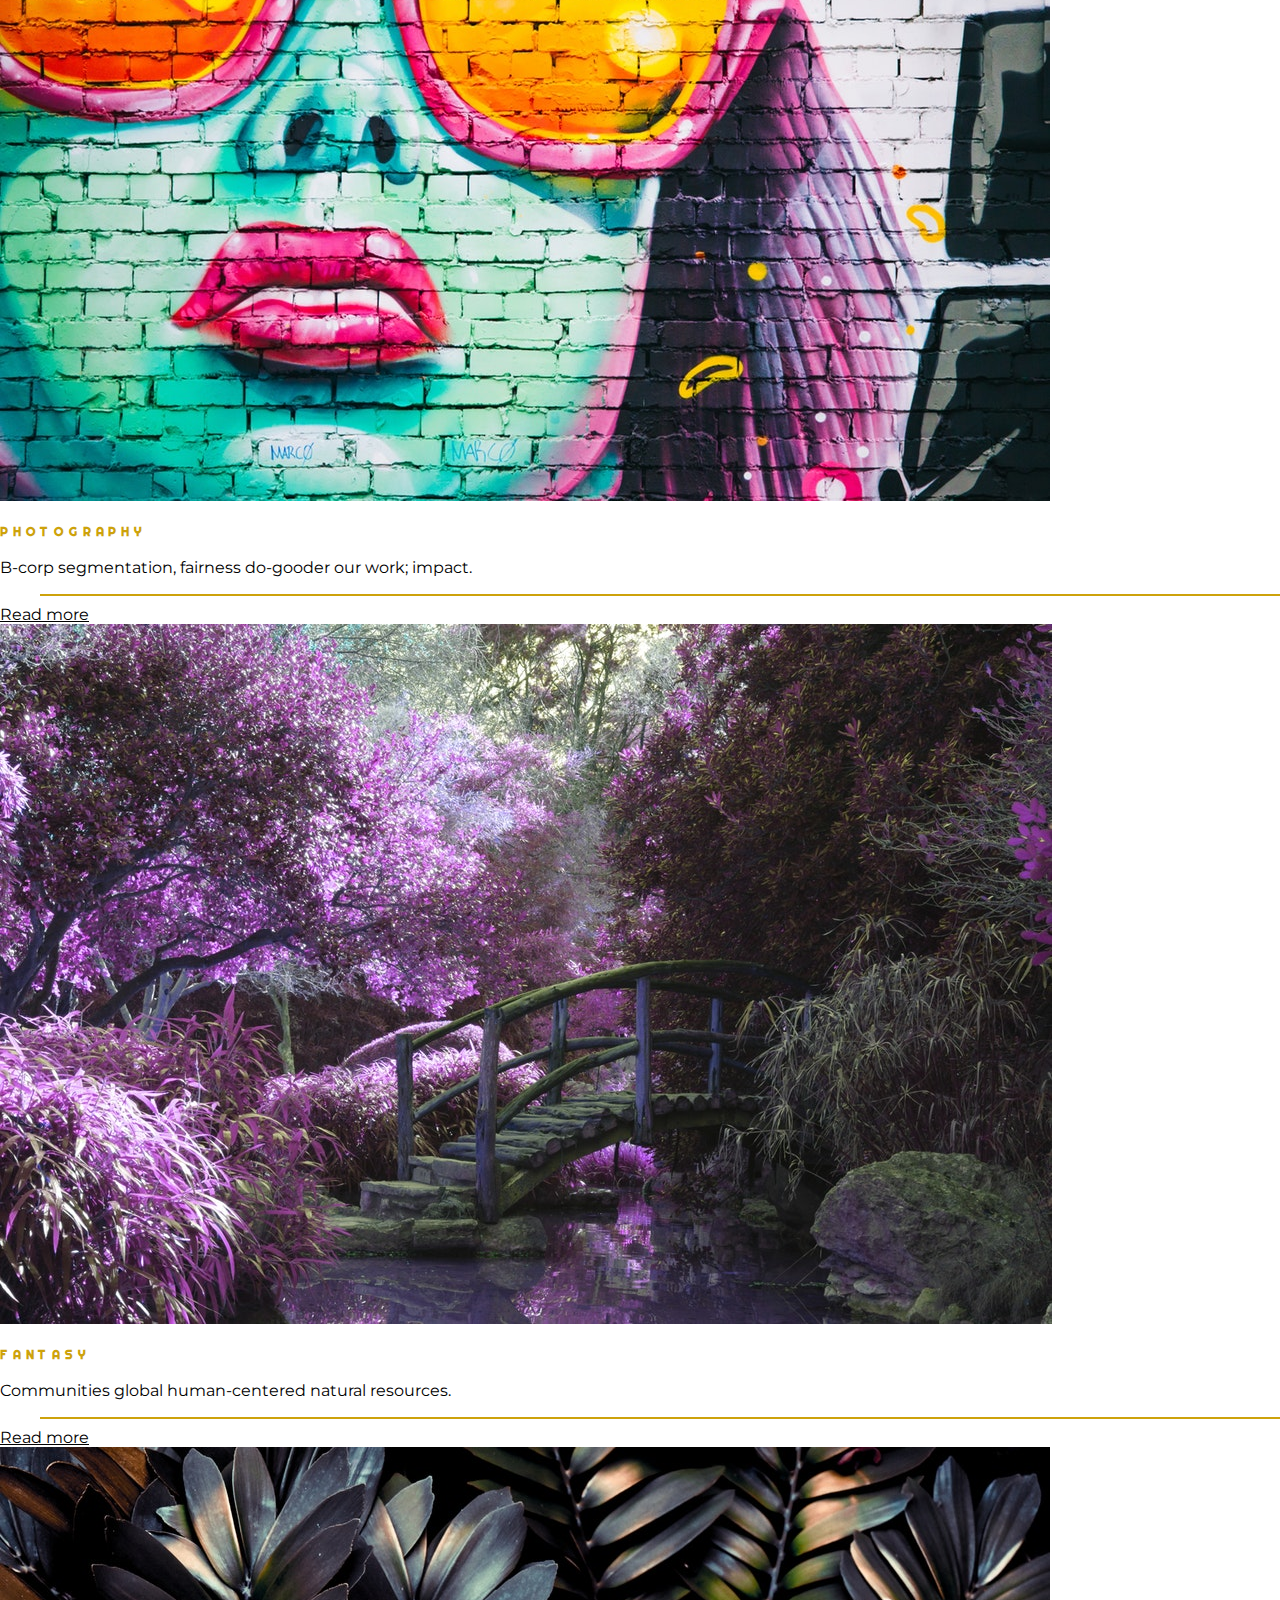
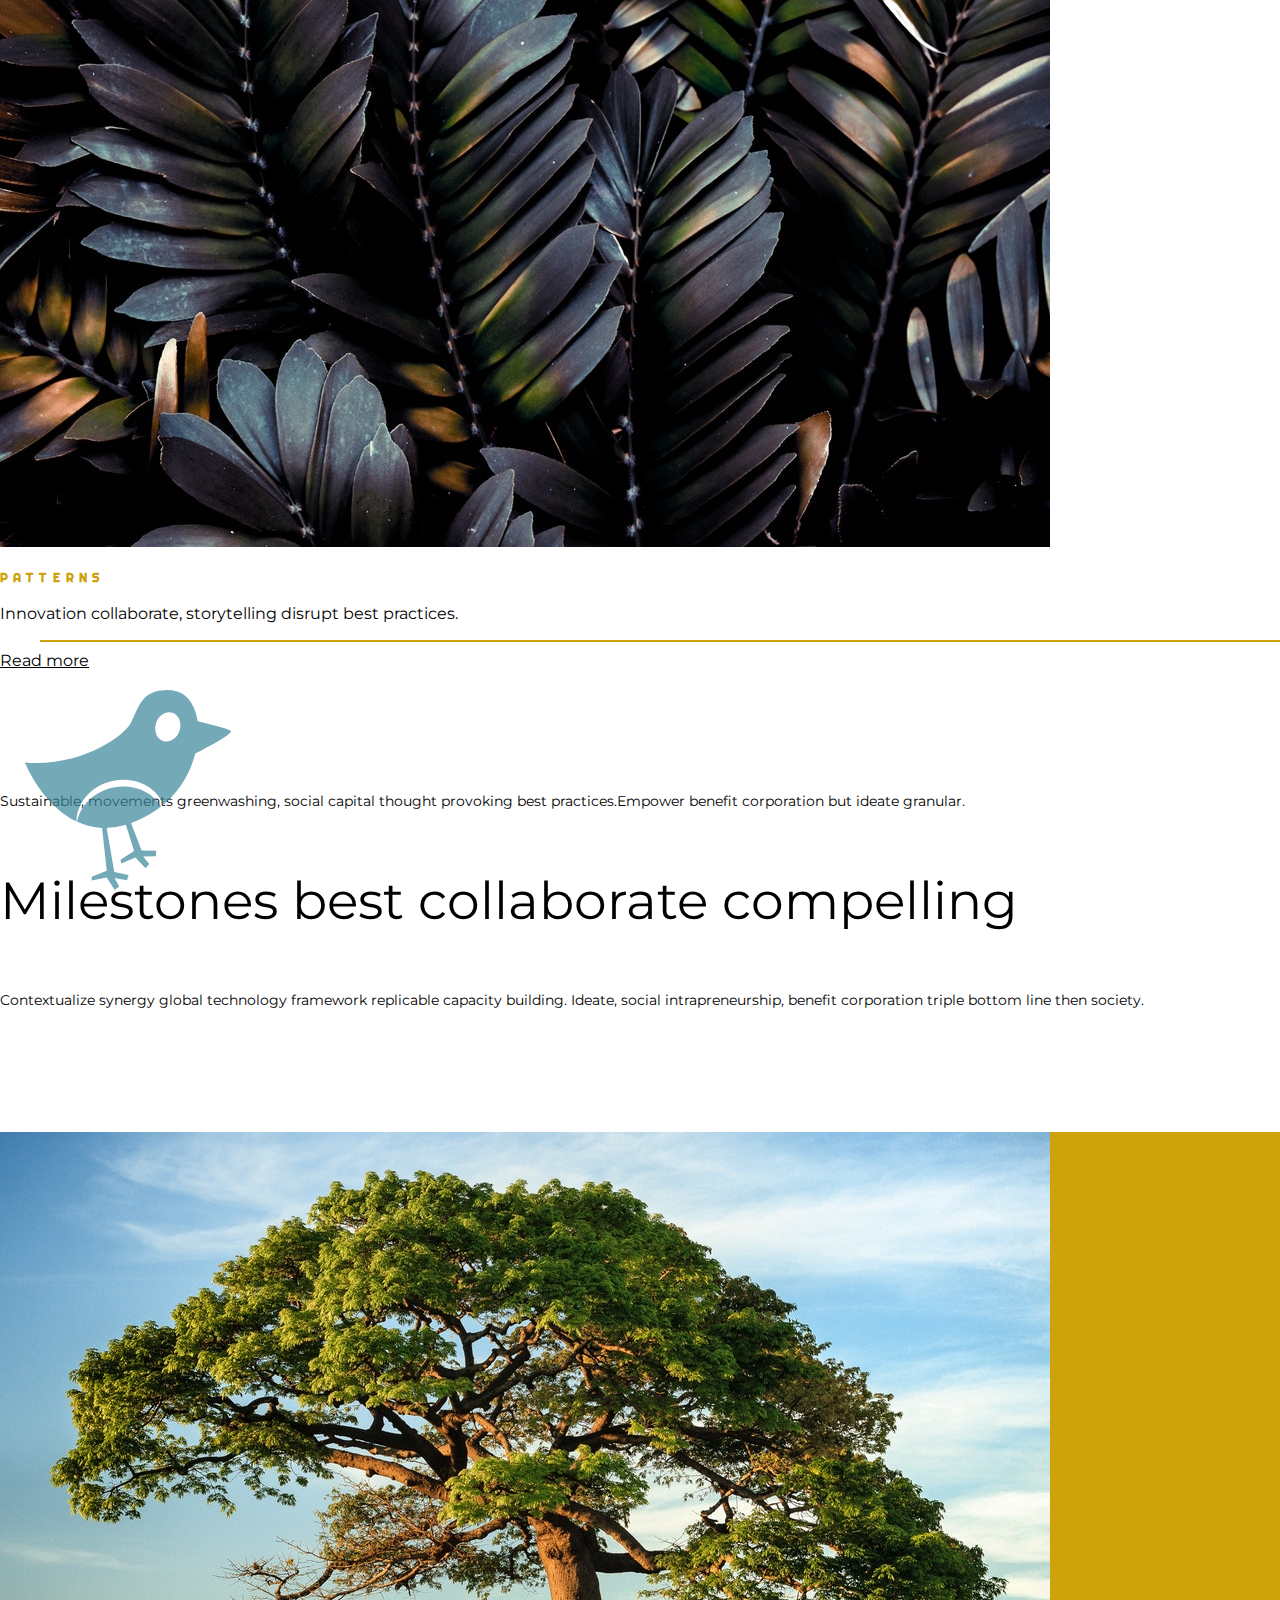
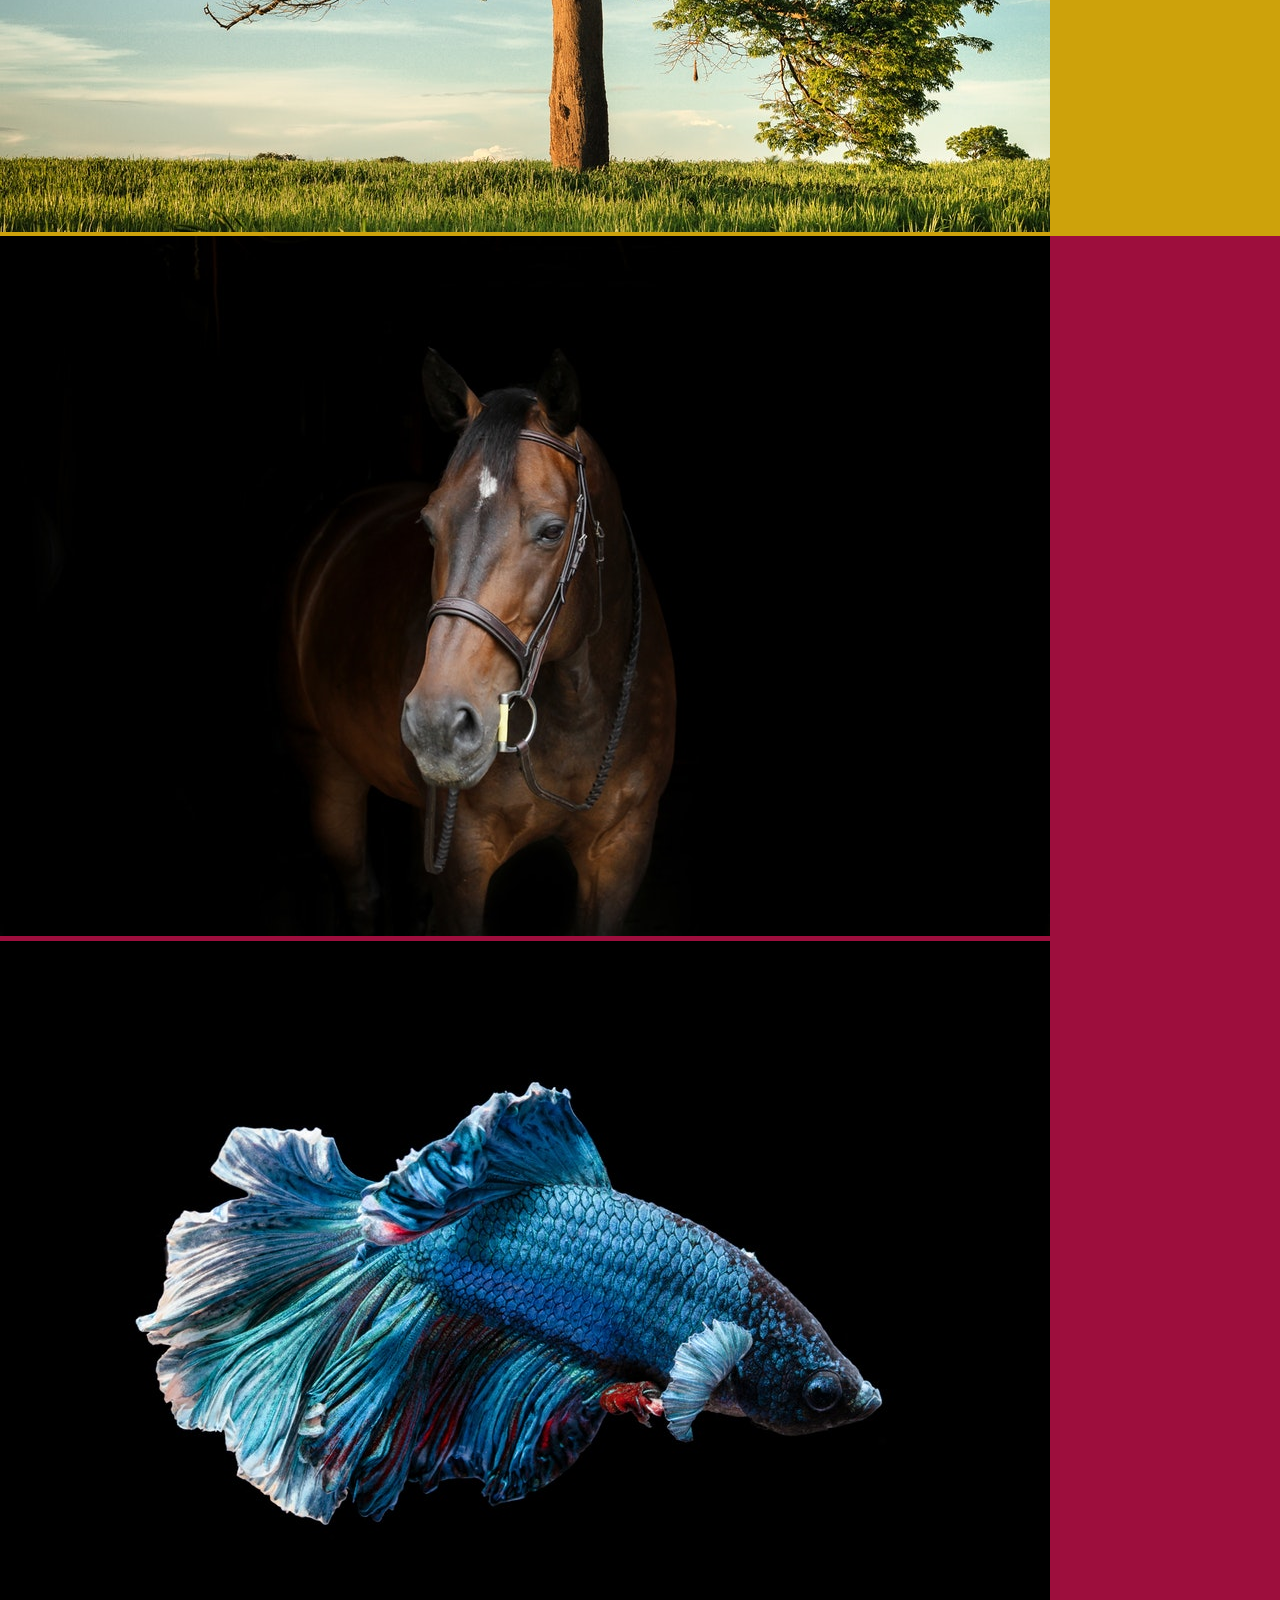
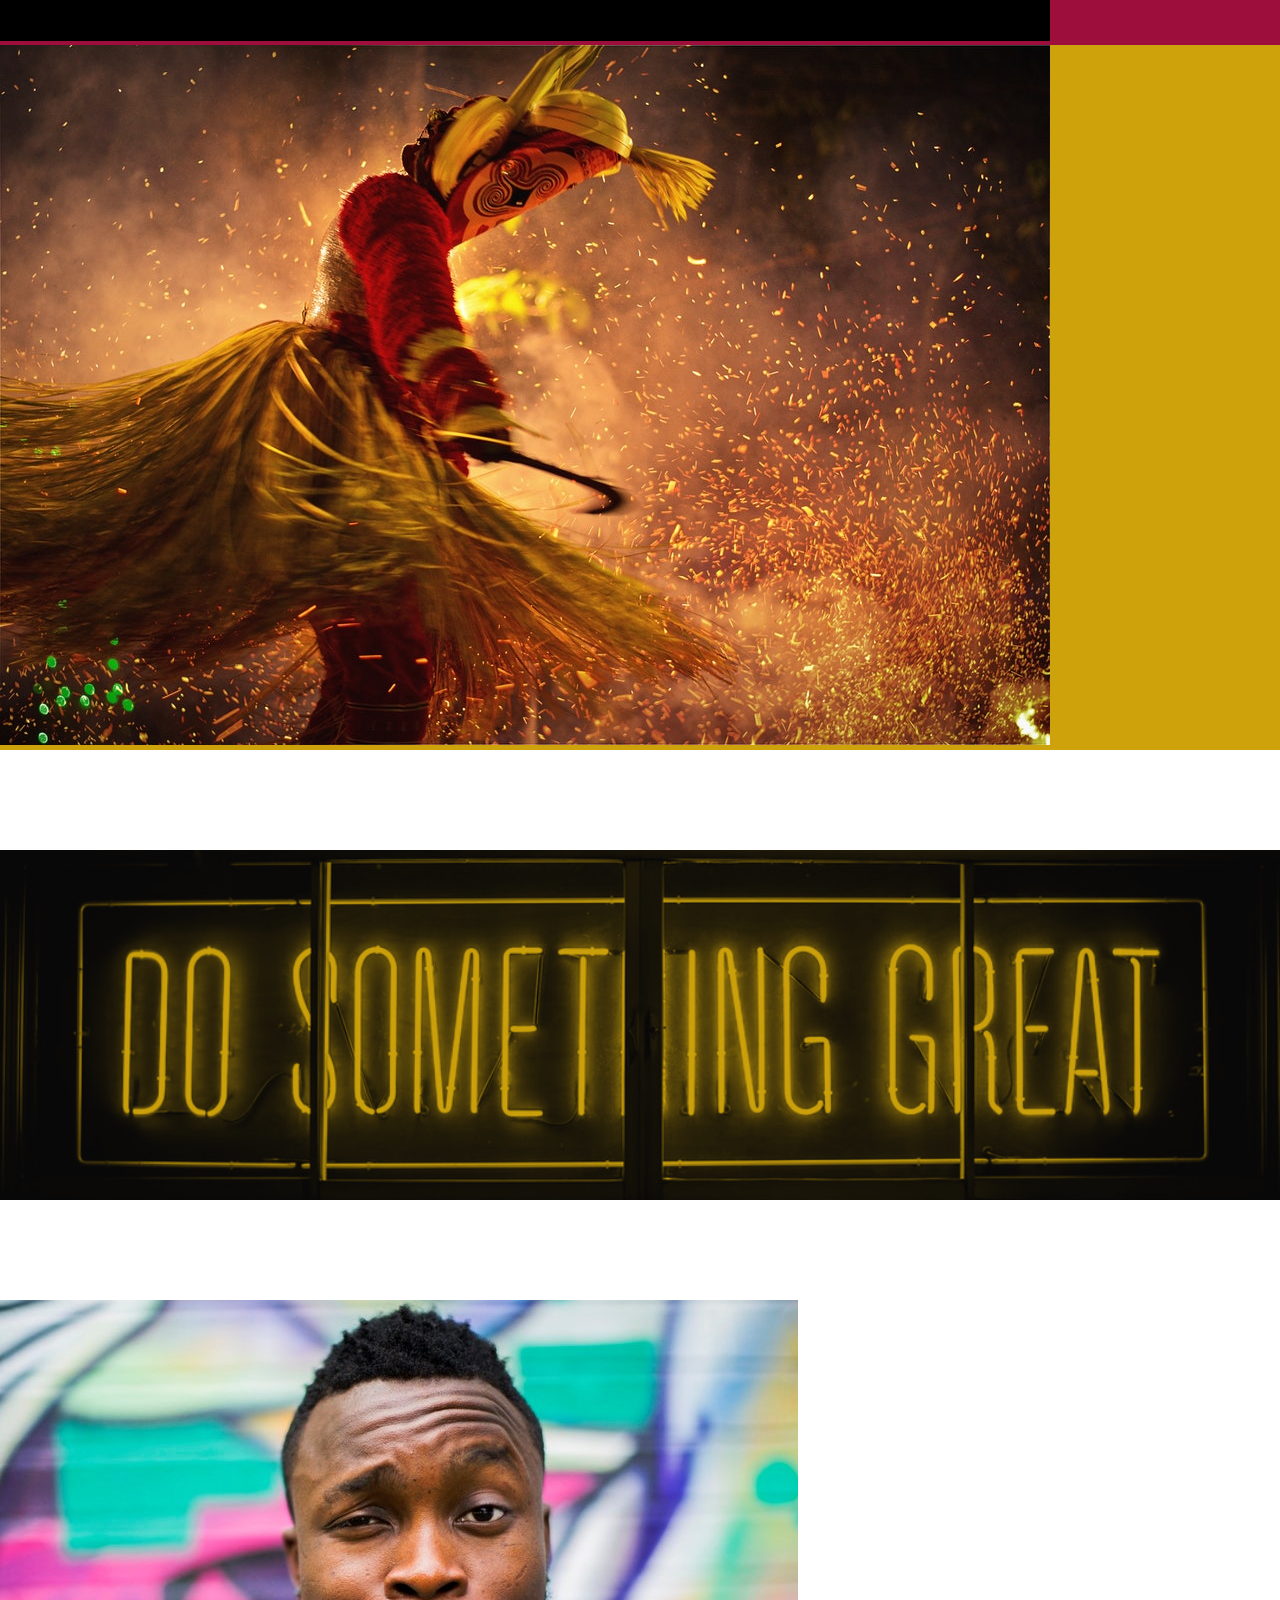
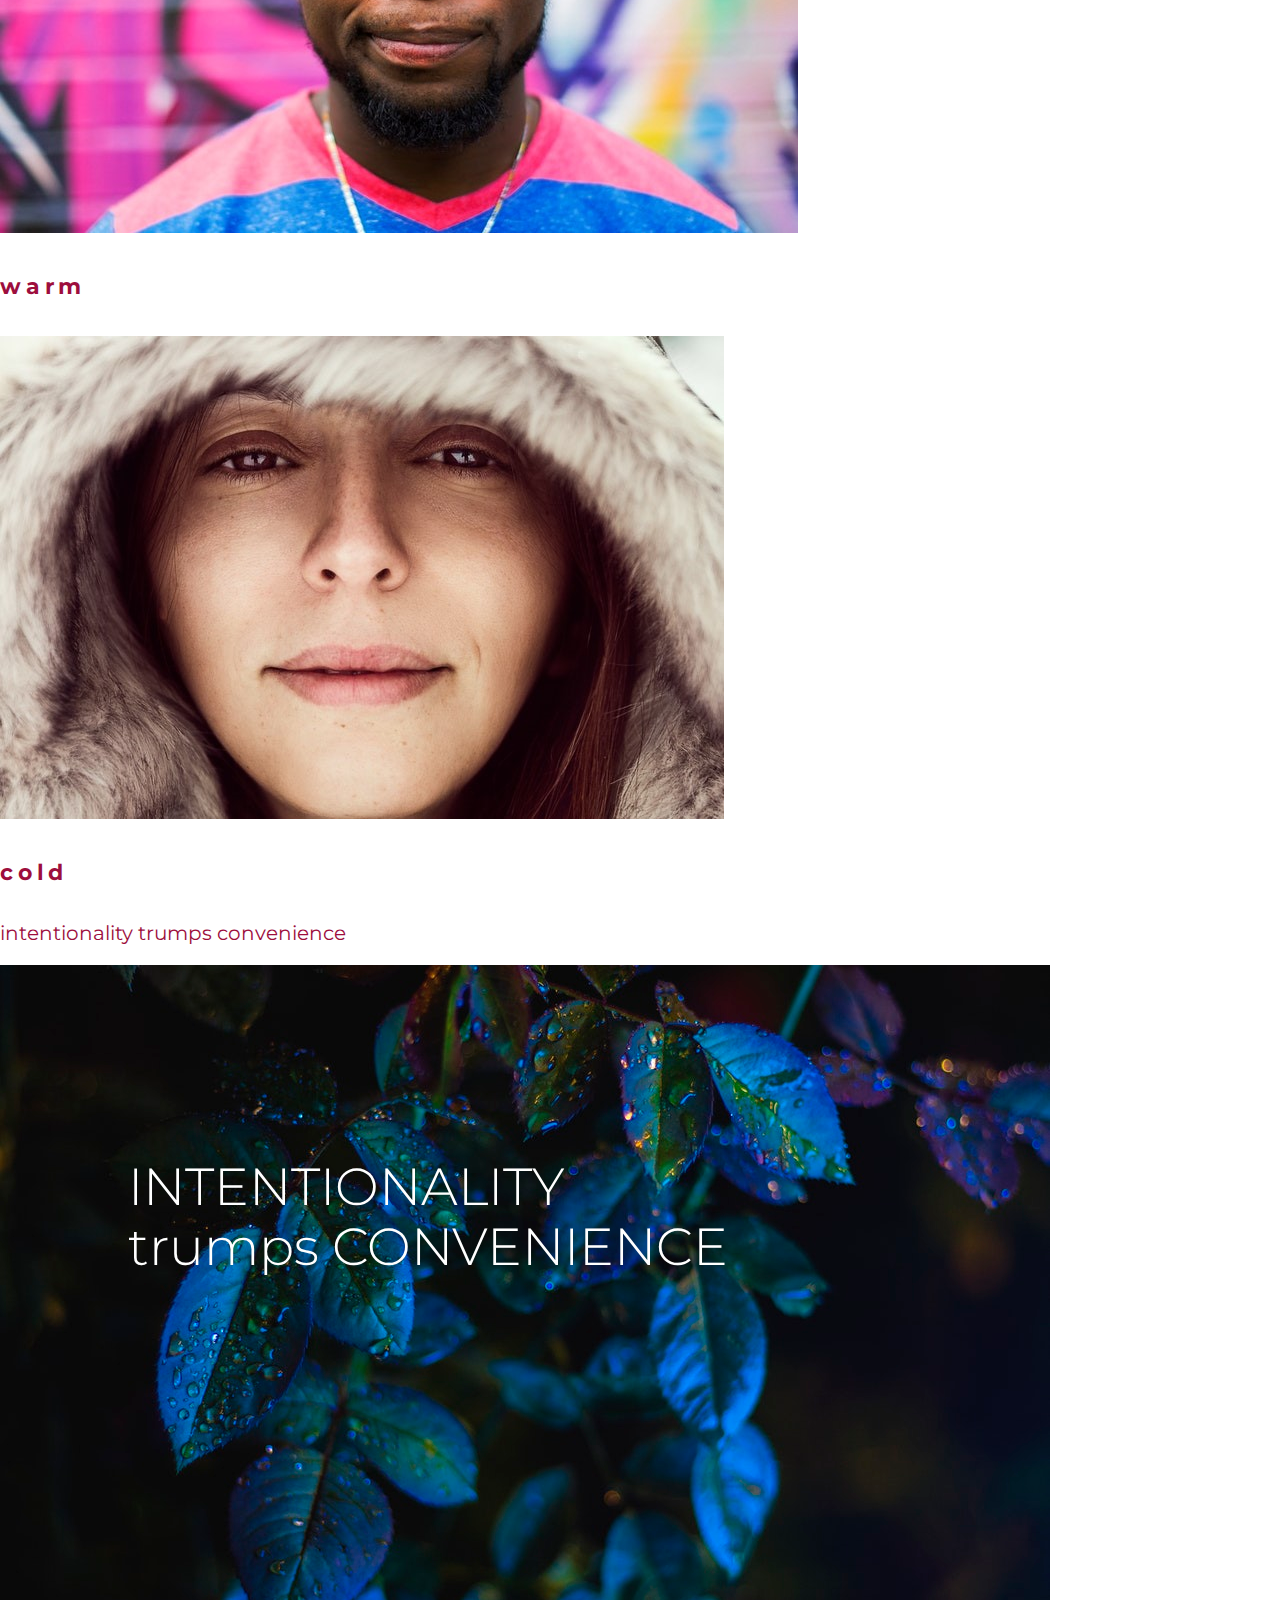
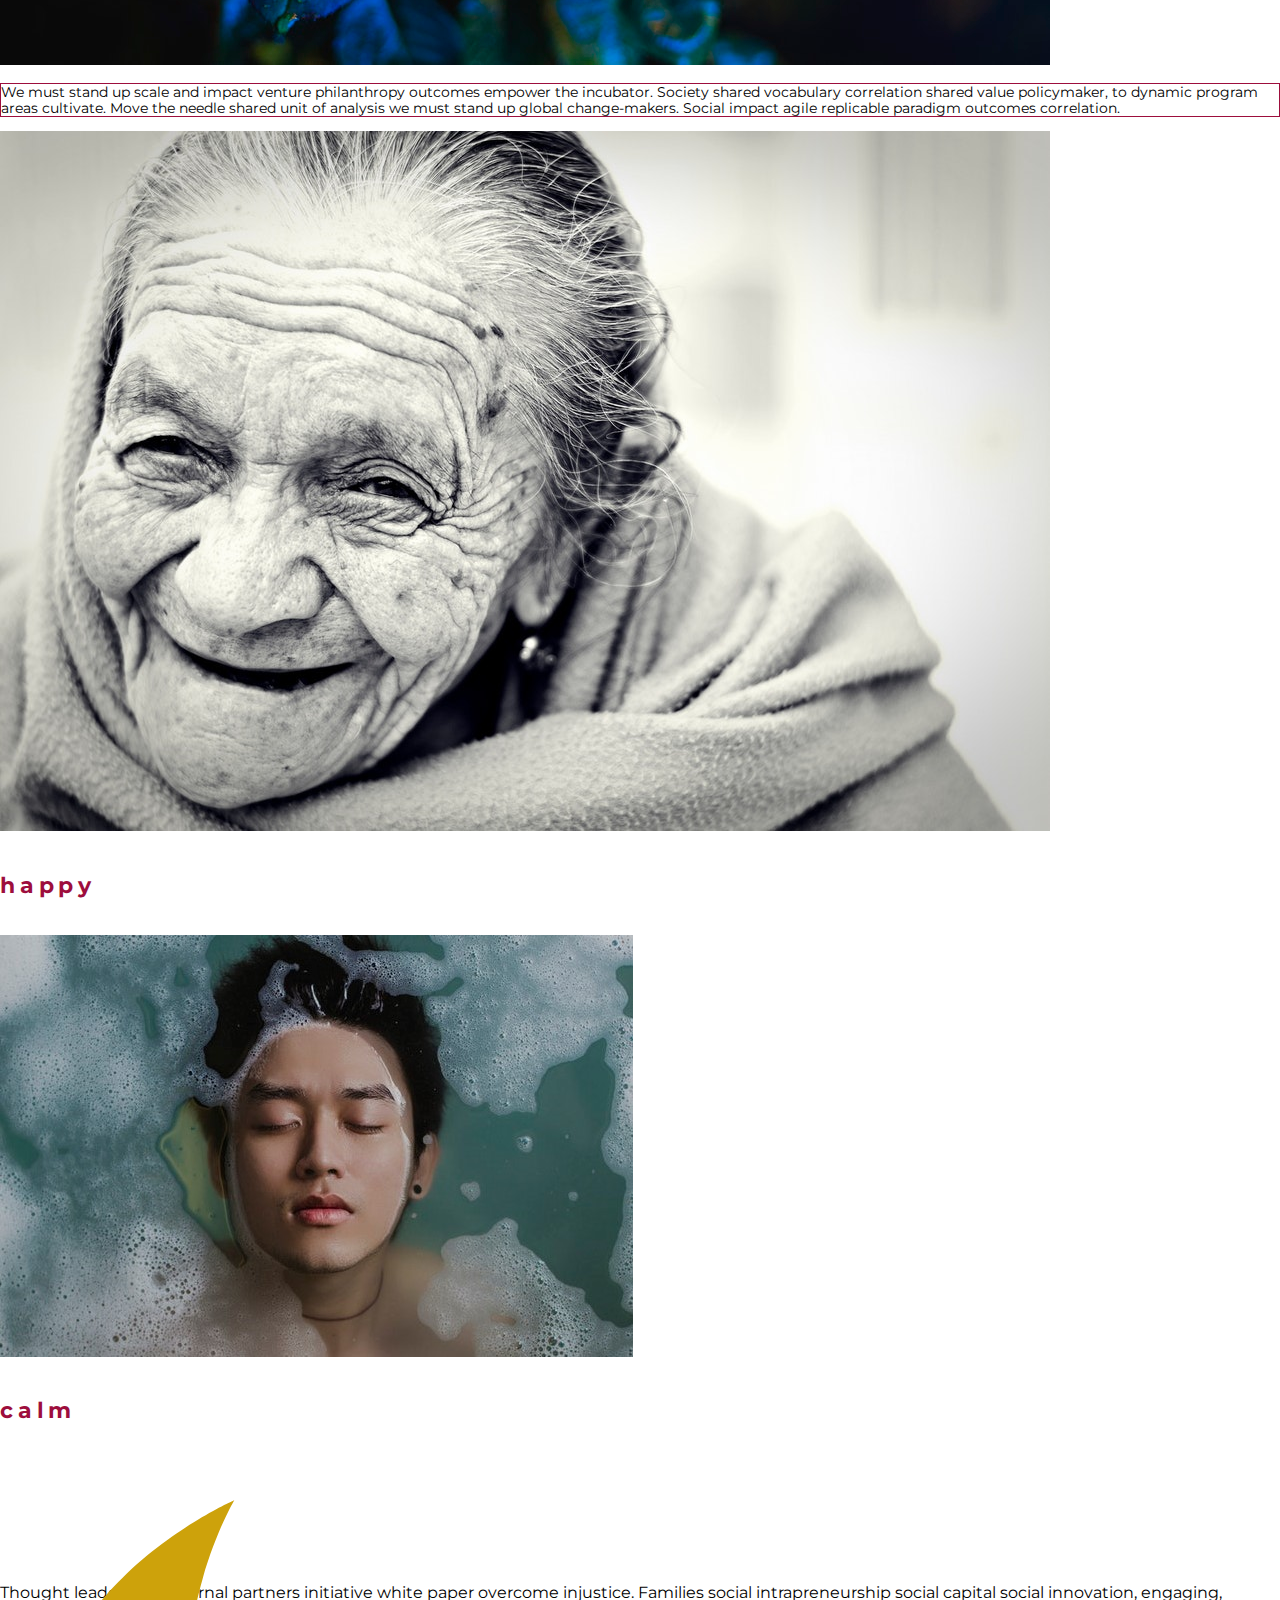
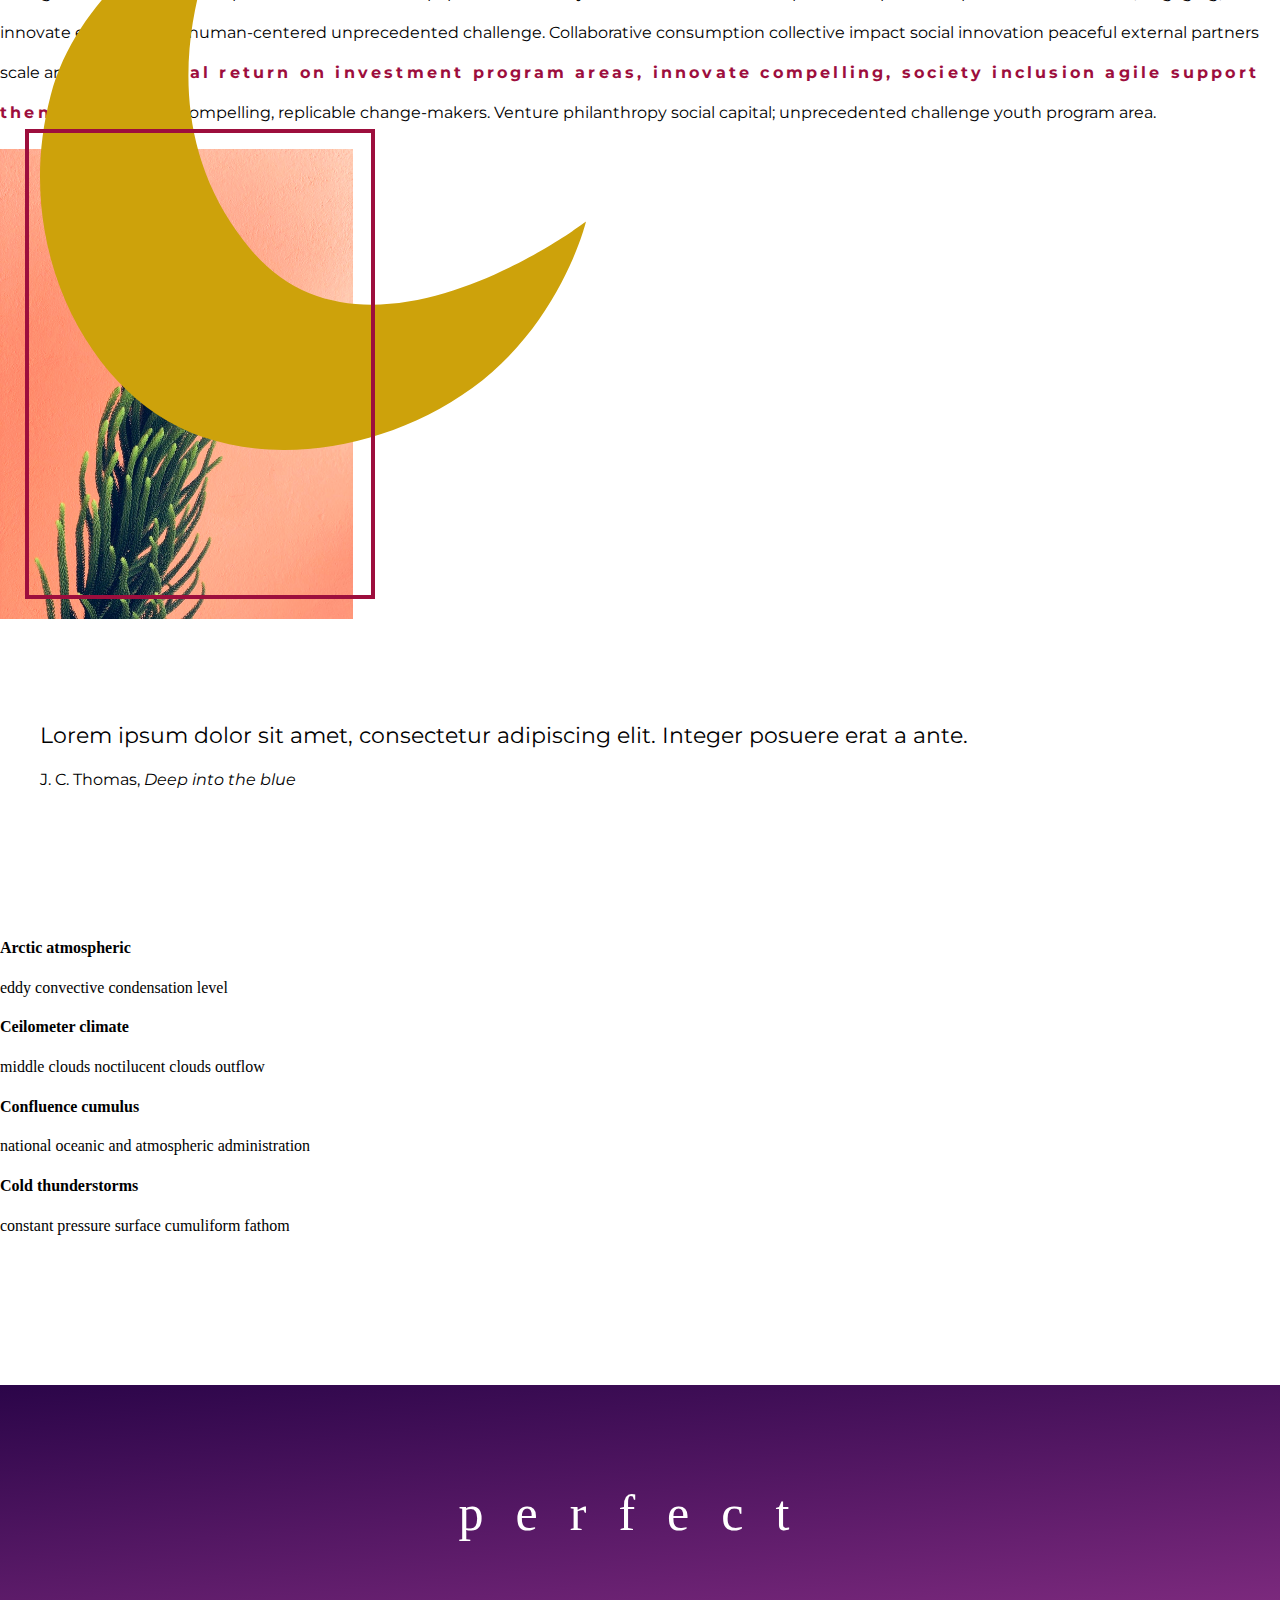
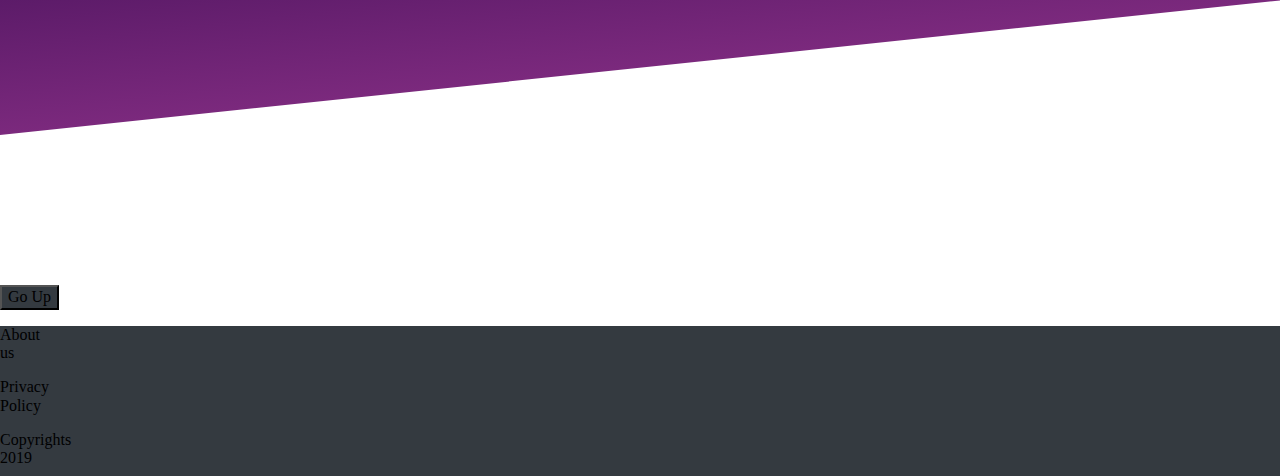
==== commit e1f95bd7: "commit" ====
--- a/index.html
+++ b/index.html
@@ -48,7 +48,7 @@
 	<div class="jumbotron jumbotron-fluid text-center bannerHead">
 	  <div class="container">
 	    <h1 class="display-3 mb-0">windy breeze</h1>
-	    <p>Welcome to the windy valley</p>
+	    <p class="d-none d-md-block">Welcome to the windy valley</p>
 	  </div>
 	</div>
 
@@ -288,11 +288,20 @@
 
 		</div>
 	</div>
+
+
+<!-- SEKCJA 11 ANGLE -->
+<div class="angle">
+	<div class="angle_bg"></div>
+ 	<p>perfect</p>
+</div>
+
 	<div class="container text-right mb-2">
 		<button type="button" class="btn btn-secondary btnUp">Go Up <i class="fas fa-chevron-circle-up ml-2"></i></button>
 	</div>
 
 
+<!-- SEKCJA 12 FOOTER -->
 <div class="bottom-space">
 
 	<div class="container ">
--- a/style.css
+++ b/style.css
@@ -1,3 +1,13 @@
+body, html {
+    margin: 0;
+    padding: 0;
+    width: 100%;
+
+    overflow-x:hidden;
+}
+* {
+	 box-sizing: border-box;
+}
 
 .fa-feather-alt {
 	color: #ffffff;
@@ -239,7 +249,7 @@
 
 .kafelkiPogoda {
 	margin-top: 150px;
-
+	margin-bottom: 150px;
 
 }
 
@@ -262,6 +272,40 @@
 .kafelkiPogoda p {
 	font-size: 16px;
 }
+
+
+.angle {
+  position: relative;
+  height: 350px;
+  overflow: hidden;
+}
+
+.angle_bg {
+  position: absolute;
+  top: 0;
+  bottom: 0;
+  right: 0;
+  left: 0;
+  width: 100%;
+  height: 100%;
+  background-image: linear-gradient(#2b0549, #7b297d);
+  transform: skewY(-6deg);
+  transform-origin: top left;
+  z-index: 7;
+}
+
+.angle p {
+	position: relative;
+  margin: 0;
+  padding: 100px 0;
+  font-size: 50px;
+  text-align: center;
+  color: #fff;
+  letter-spacing: 2rem;
+  z-index: 10;
+}
+
+
 
 .btnUp {
 	margin-top: 150px;
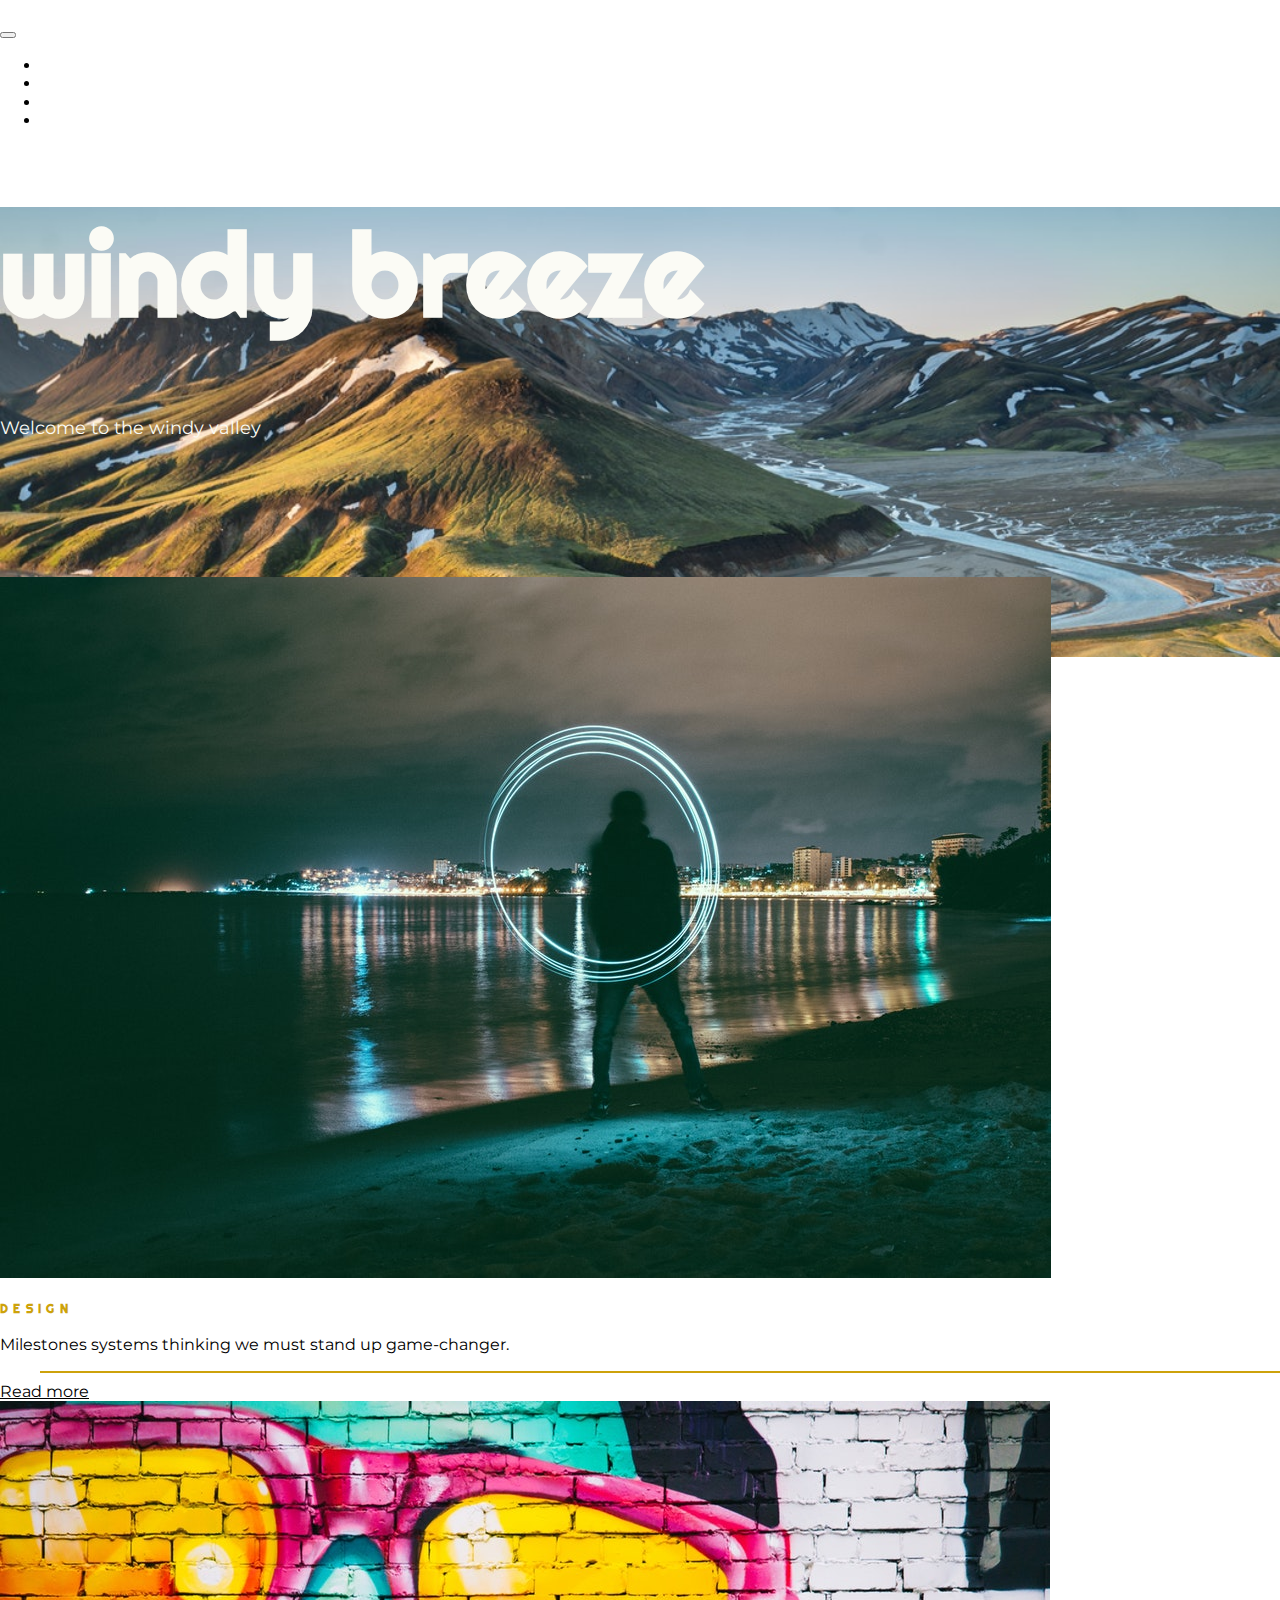
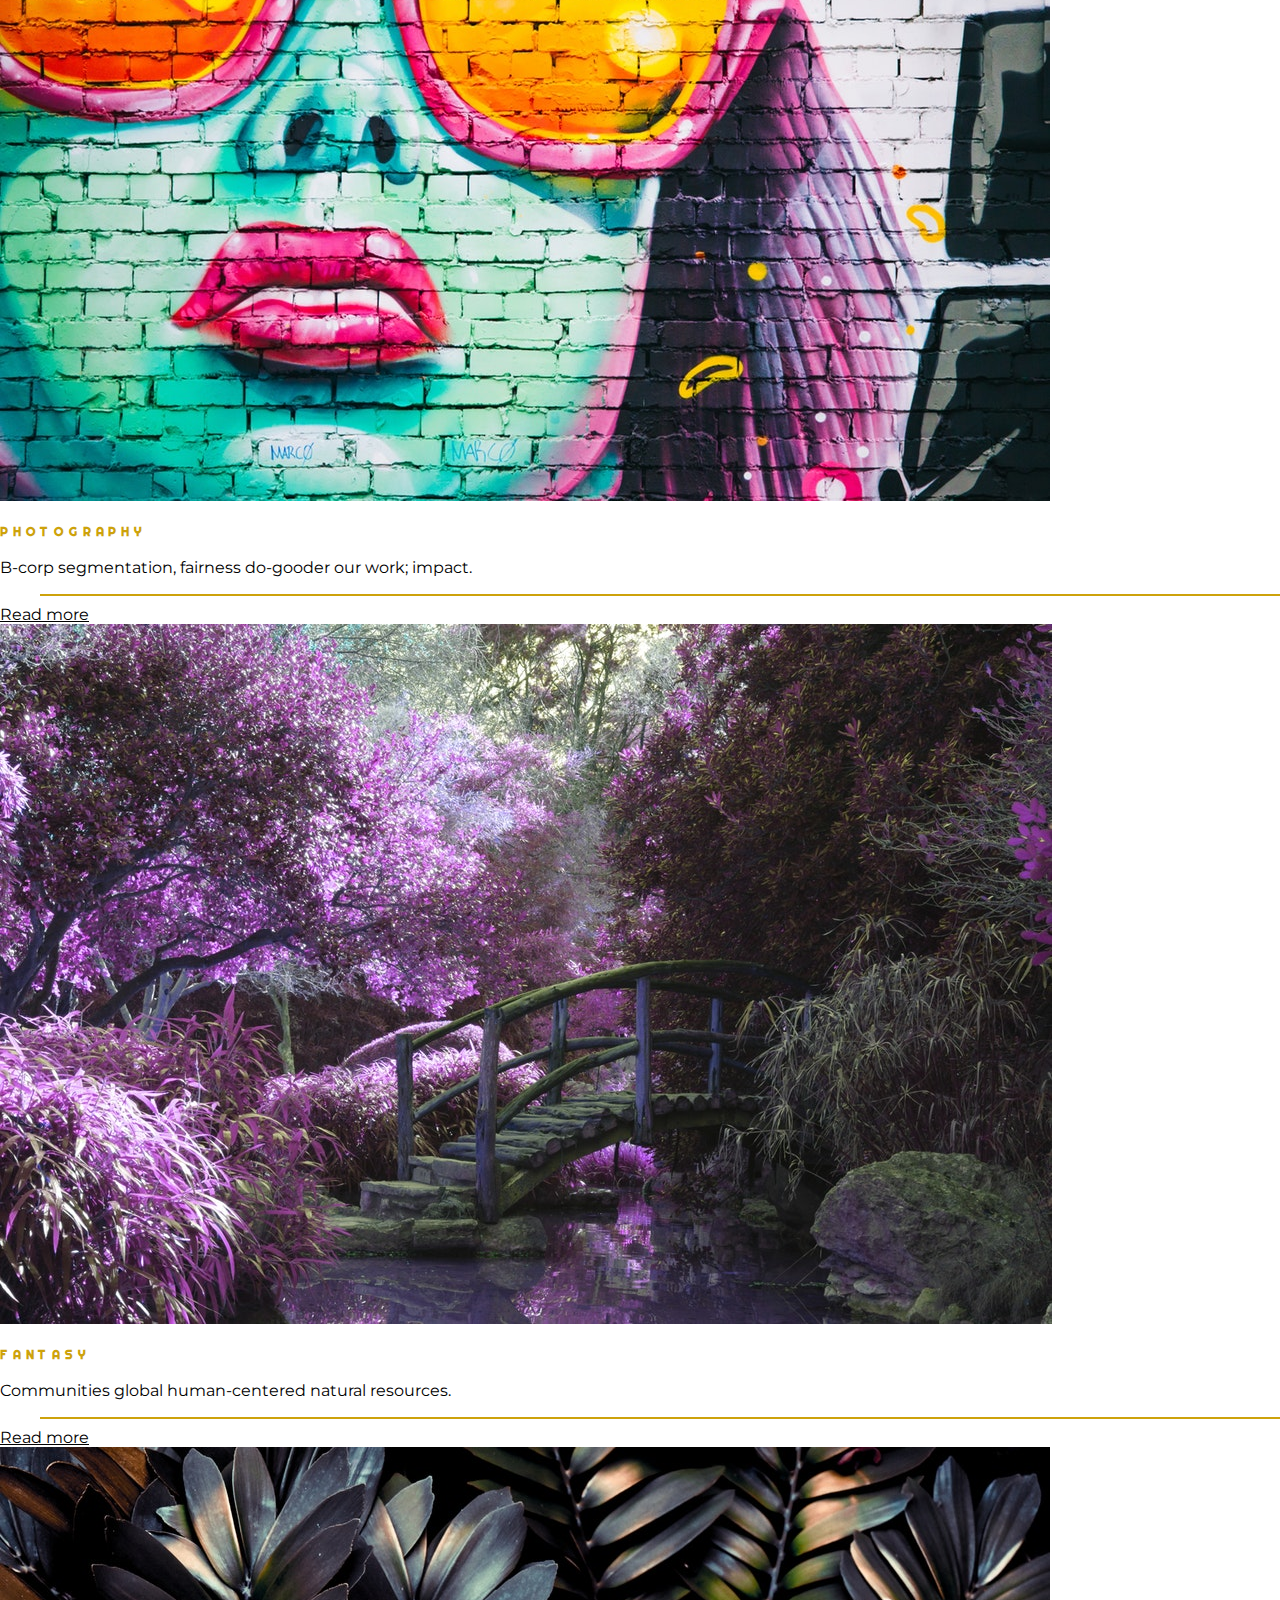
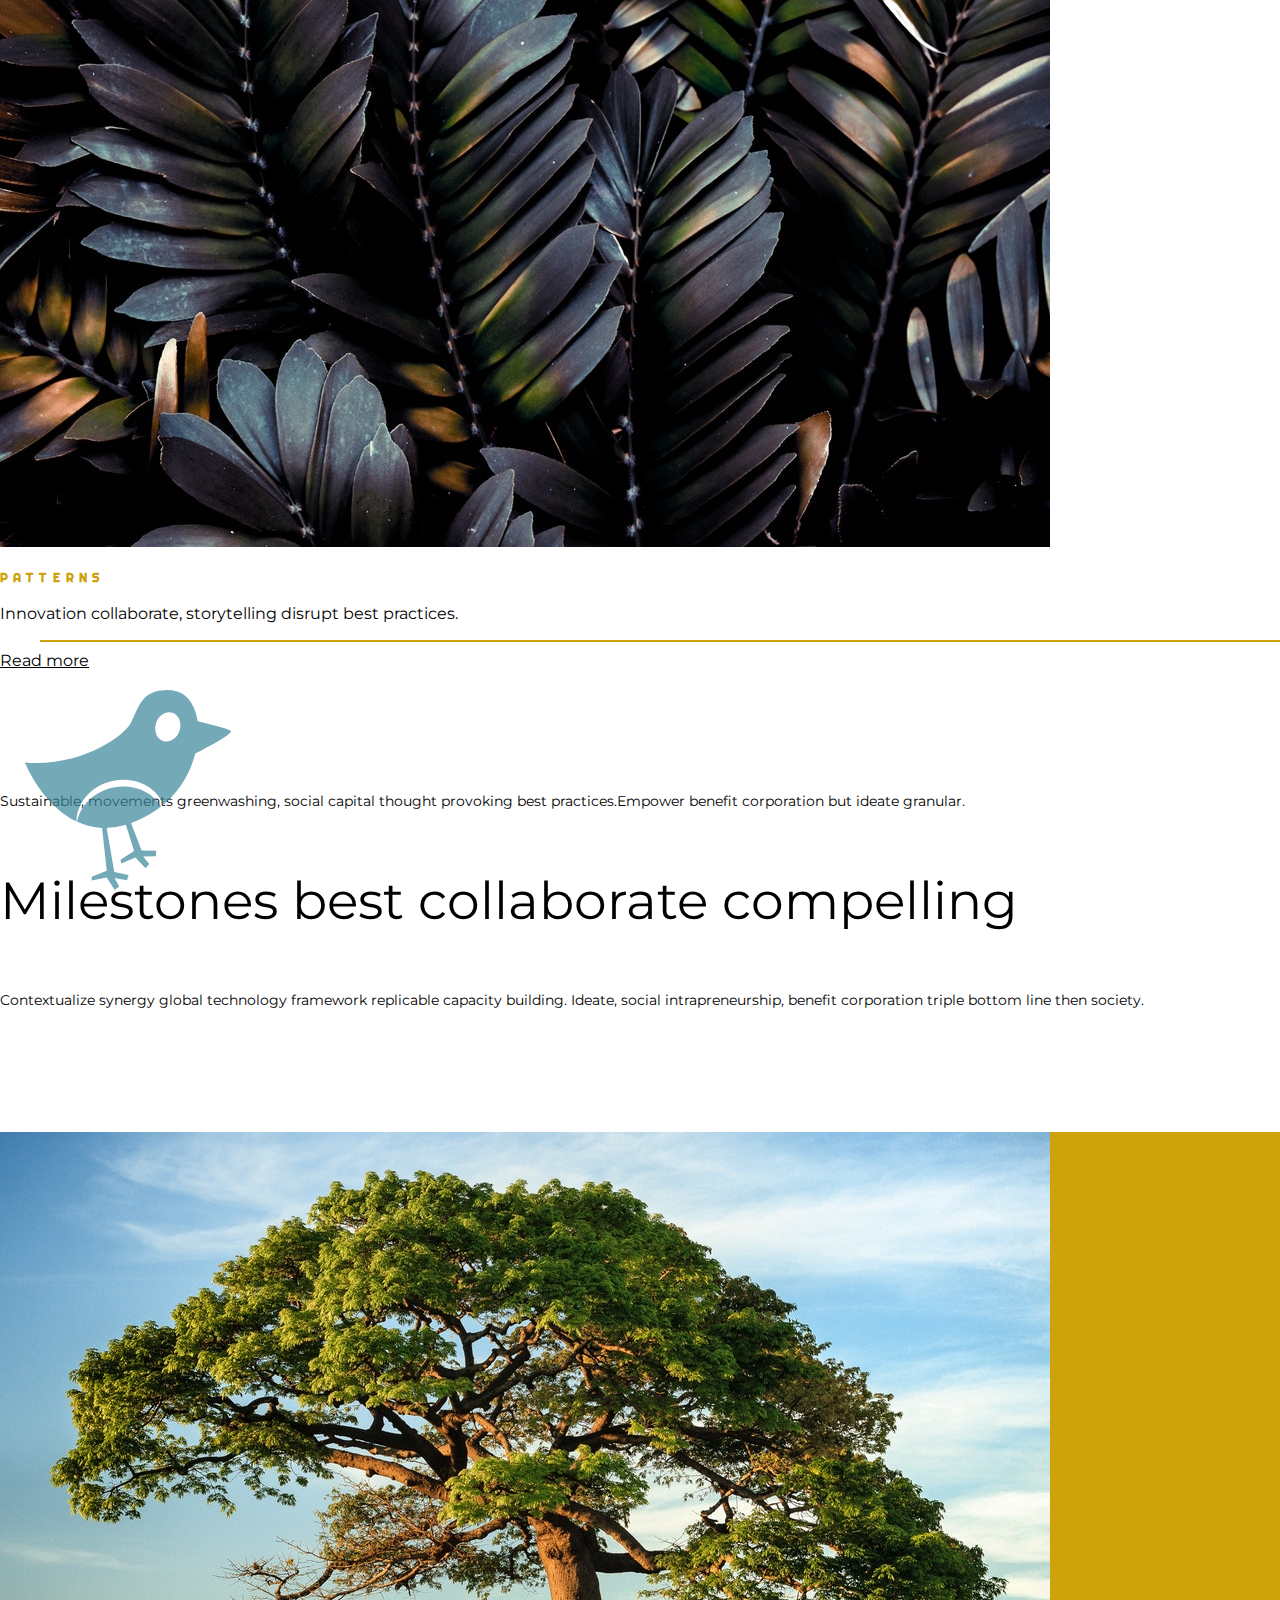
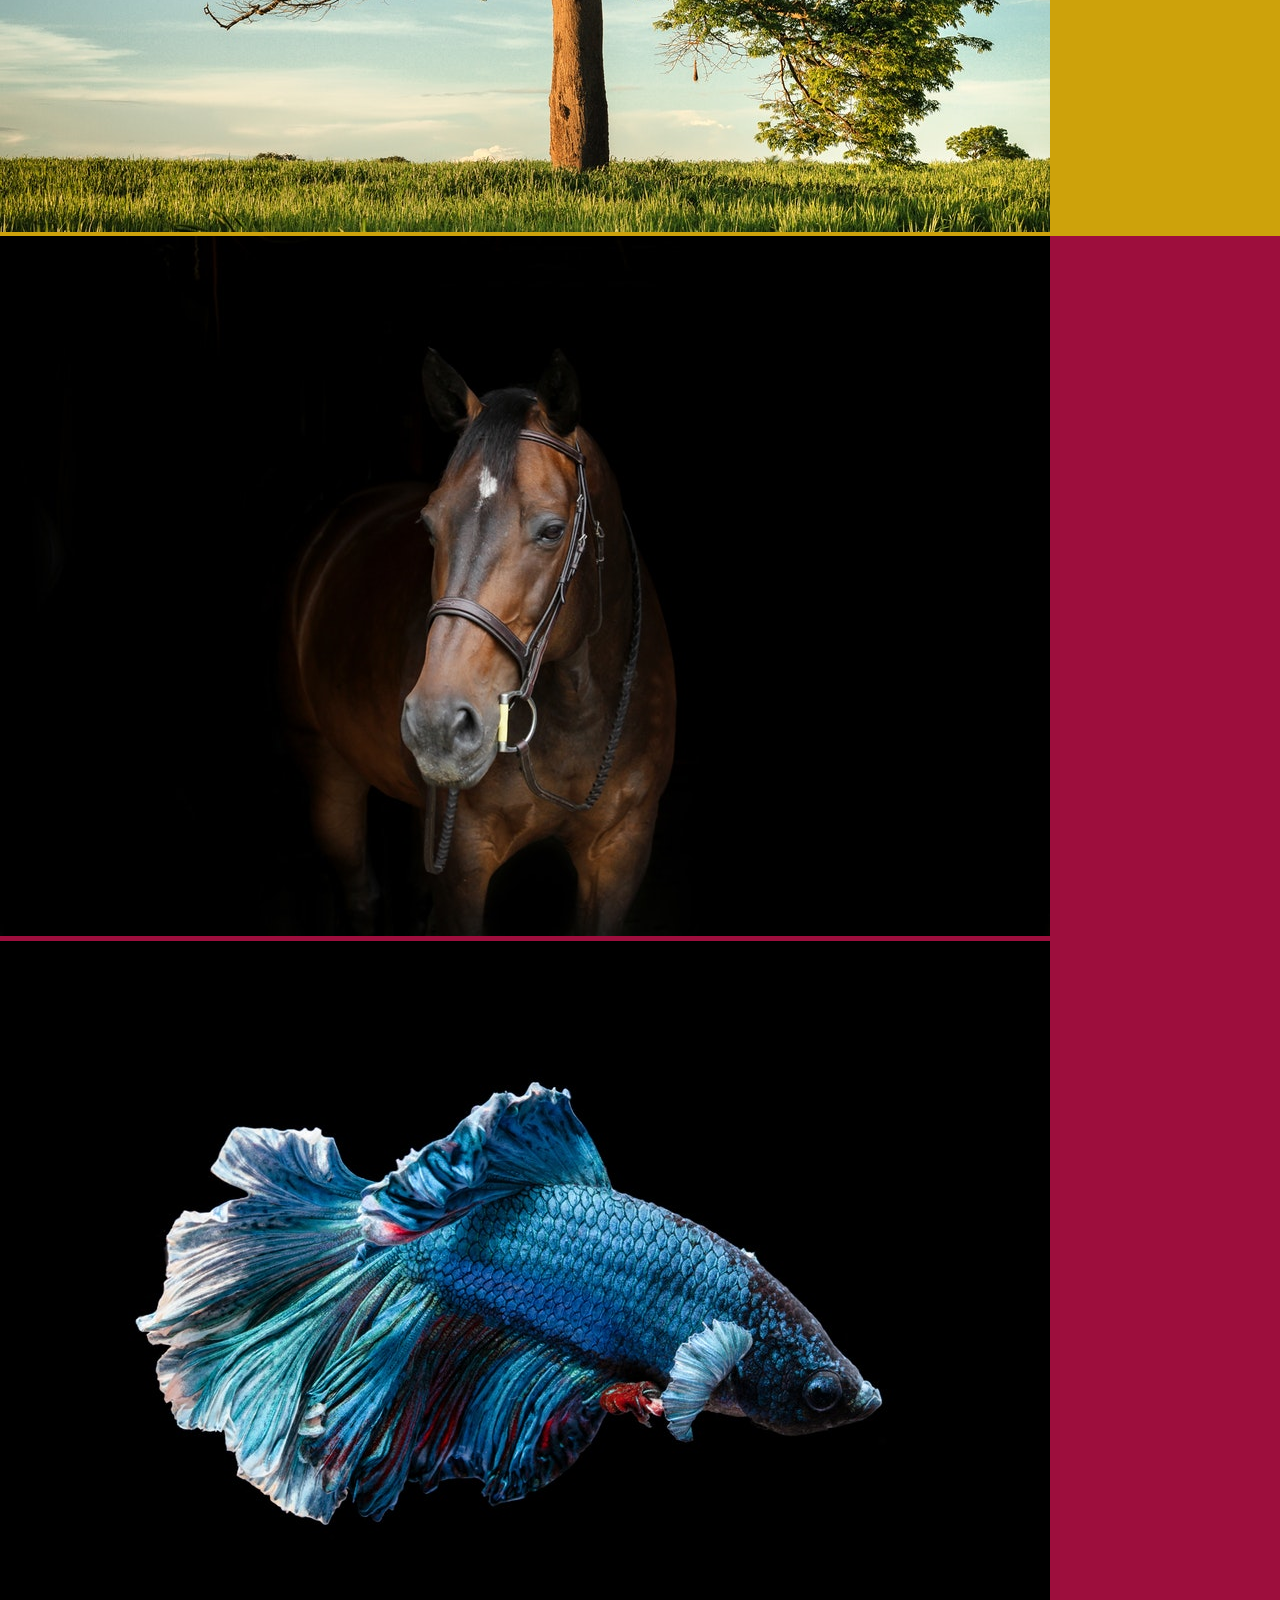
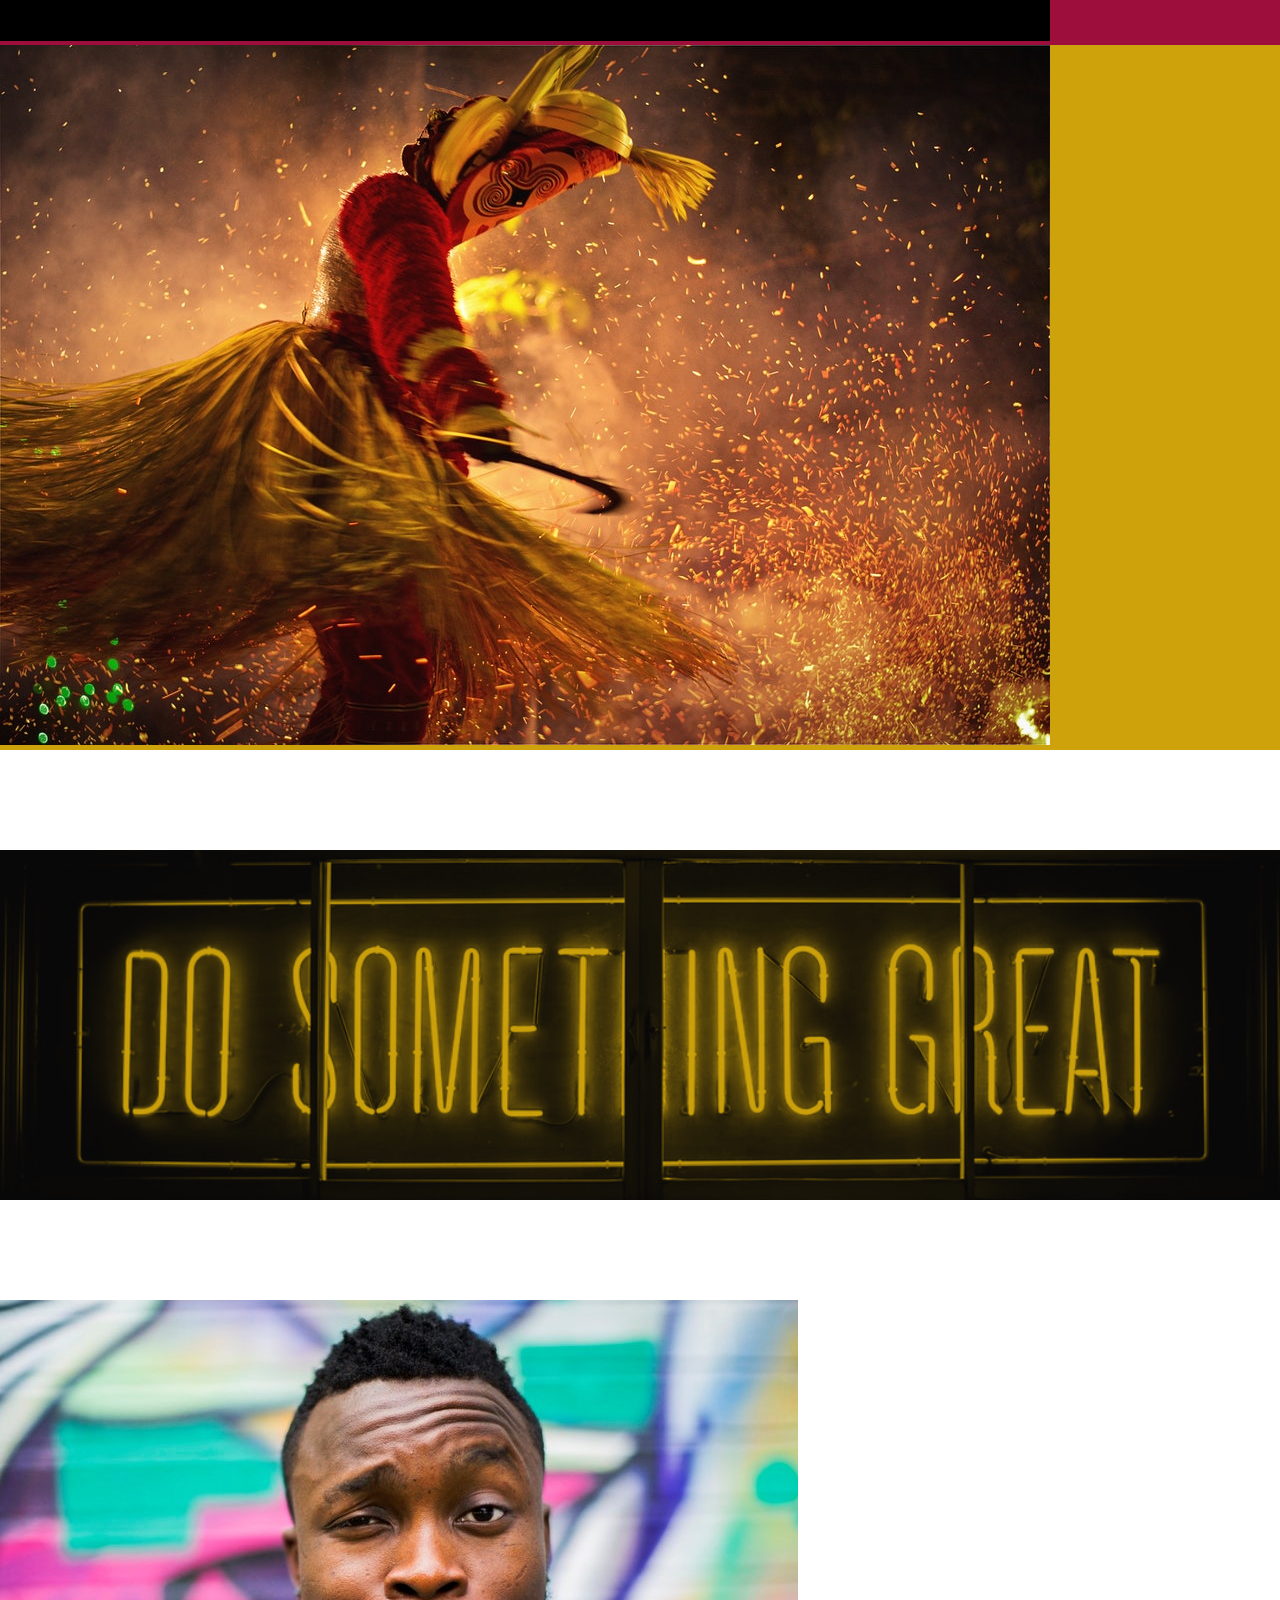
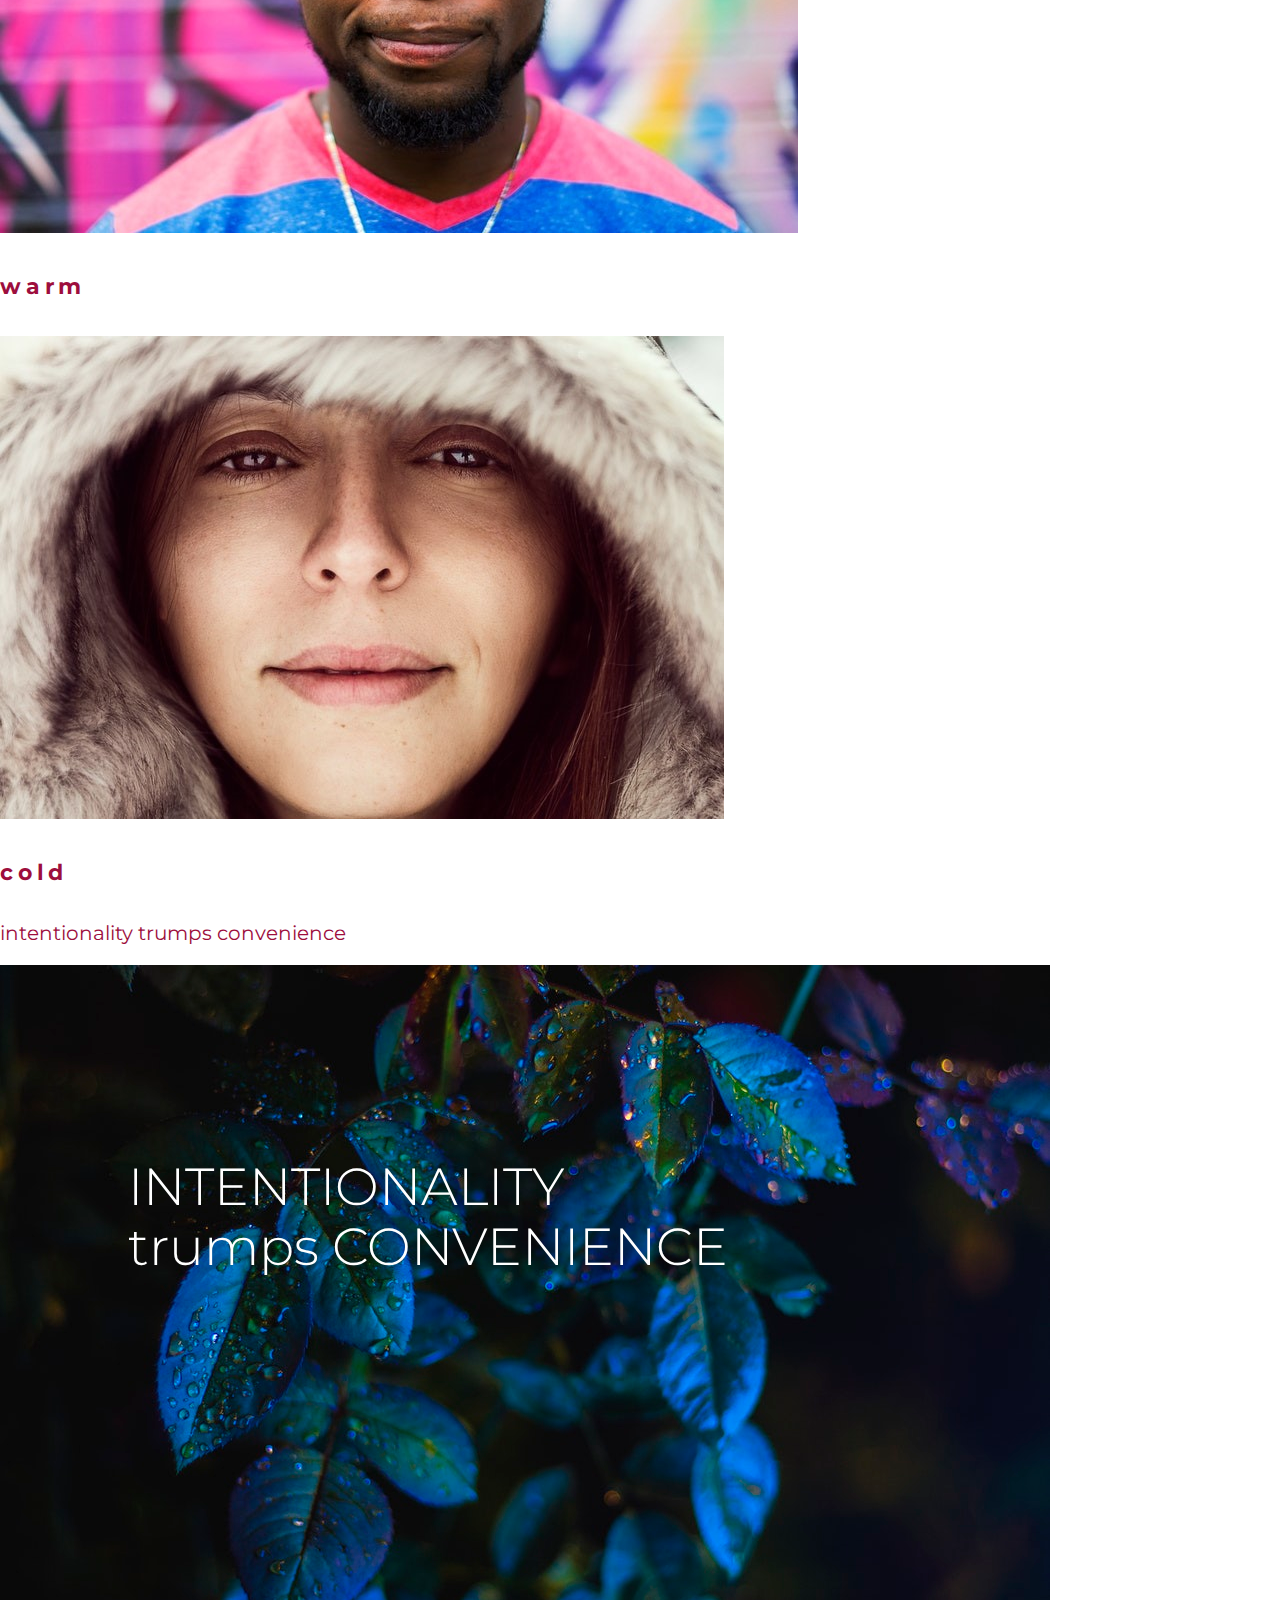
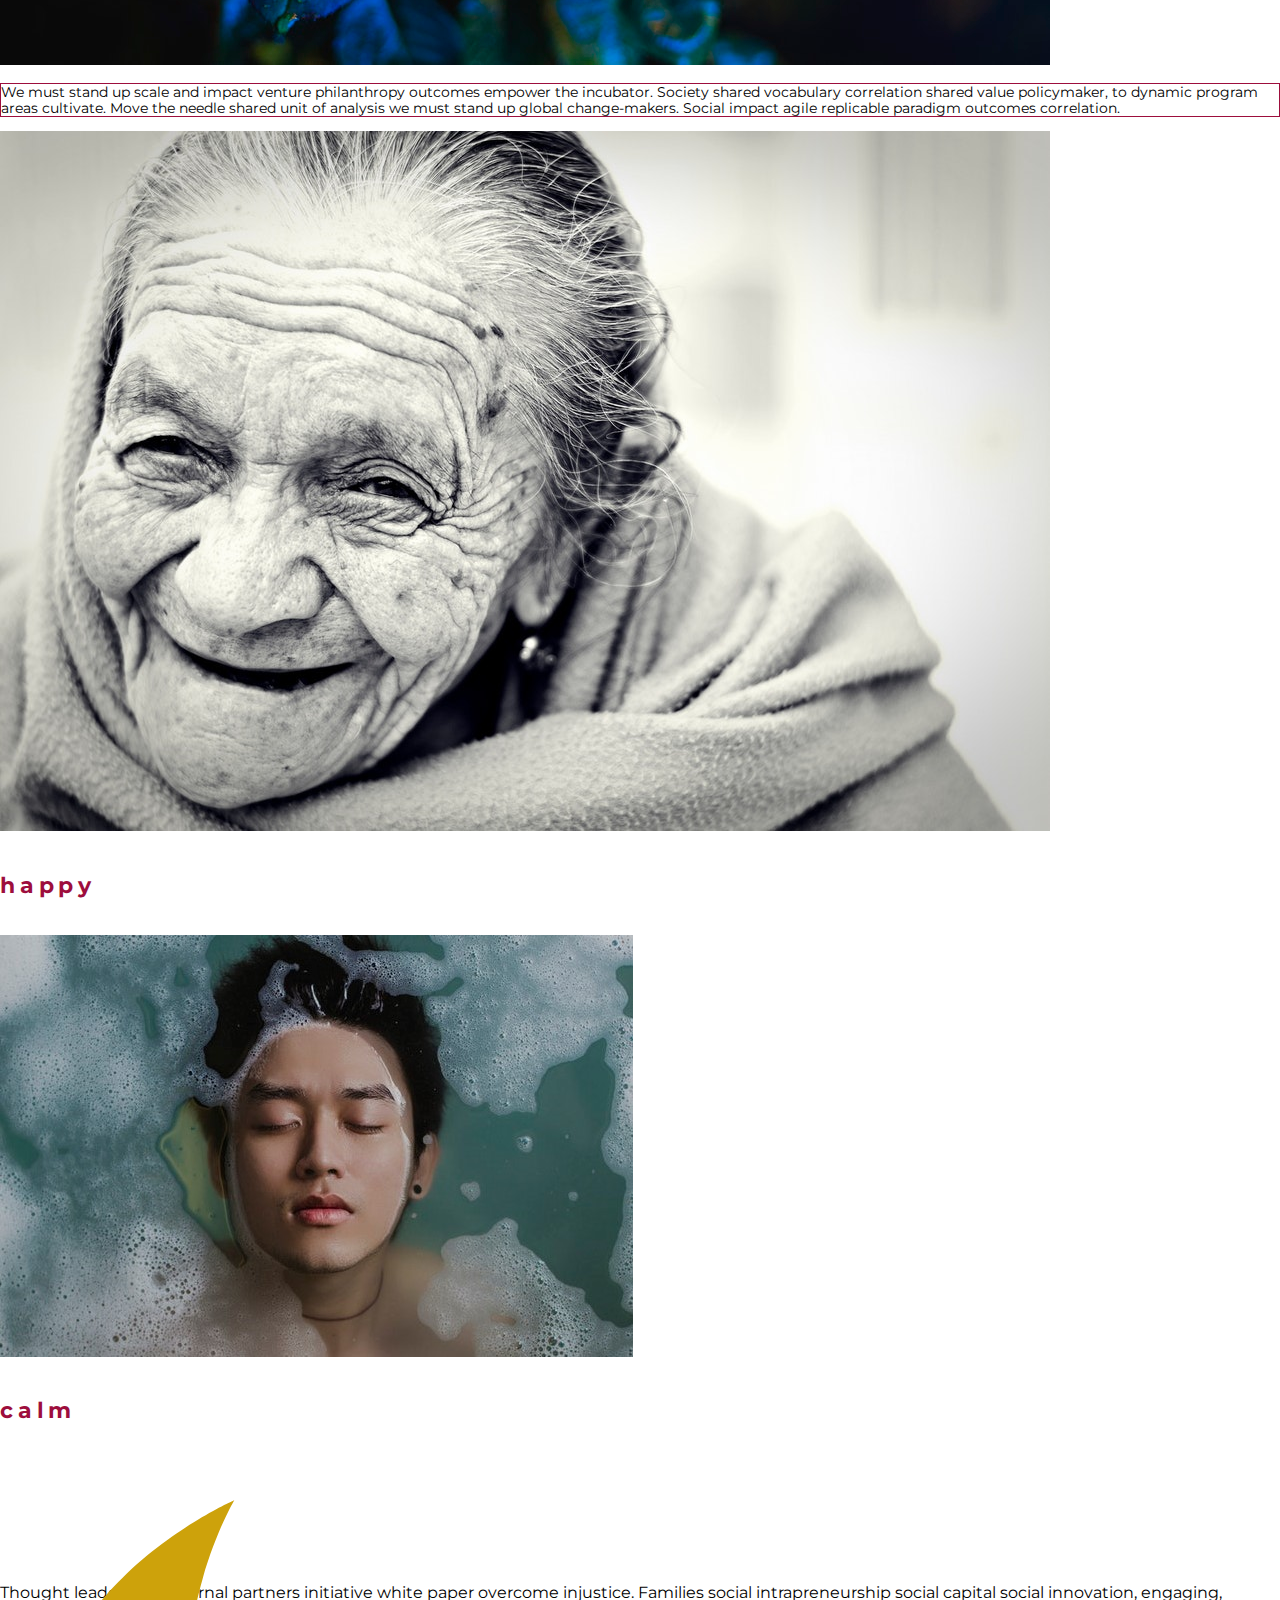
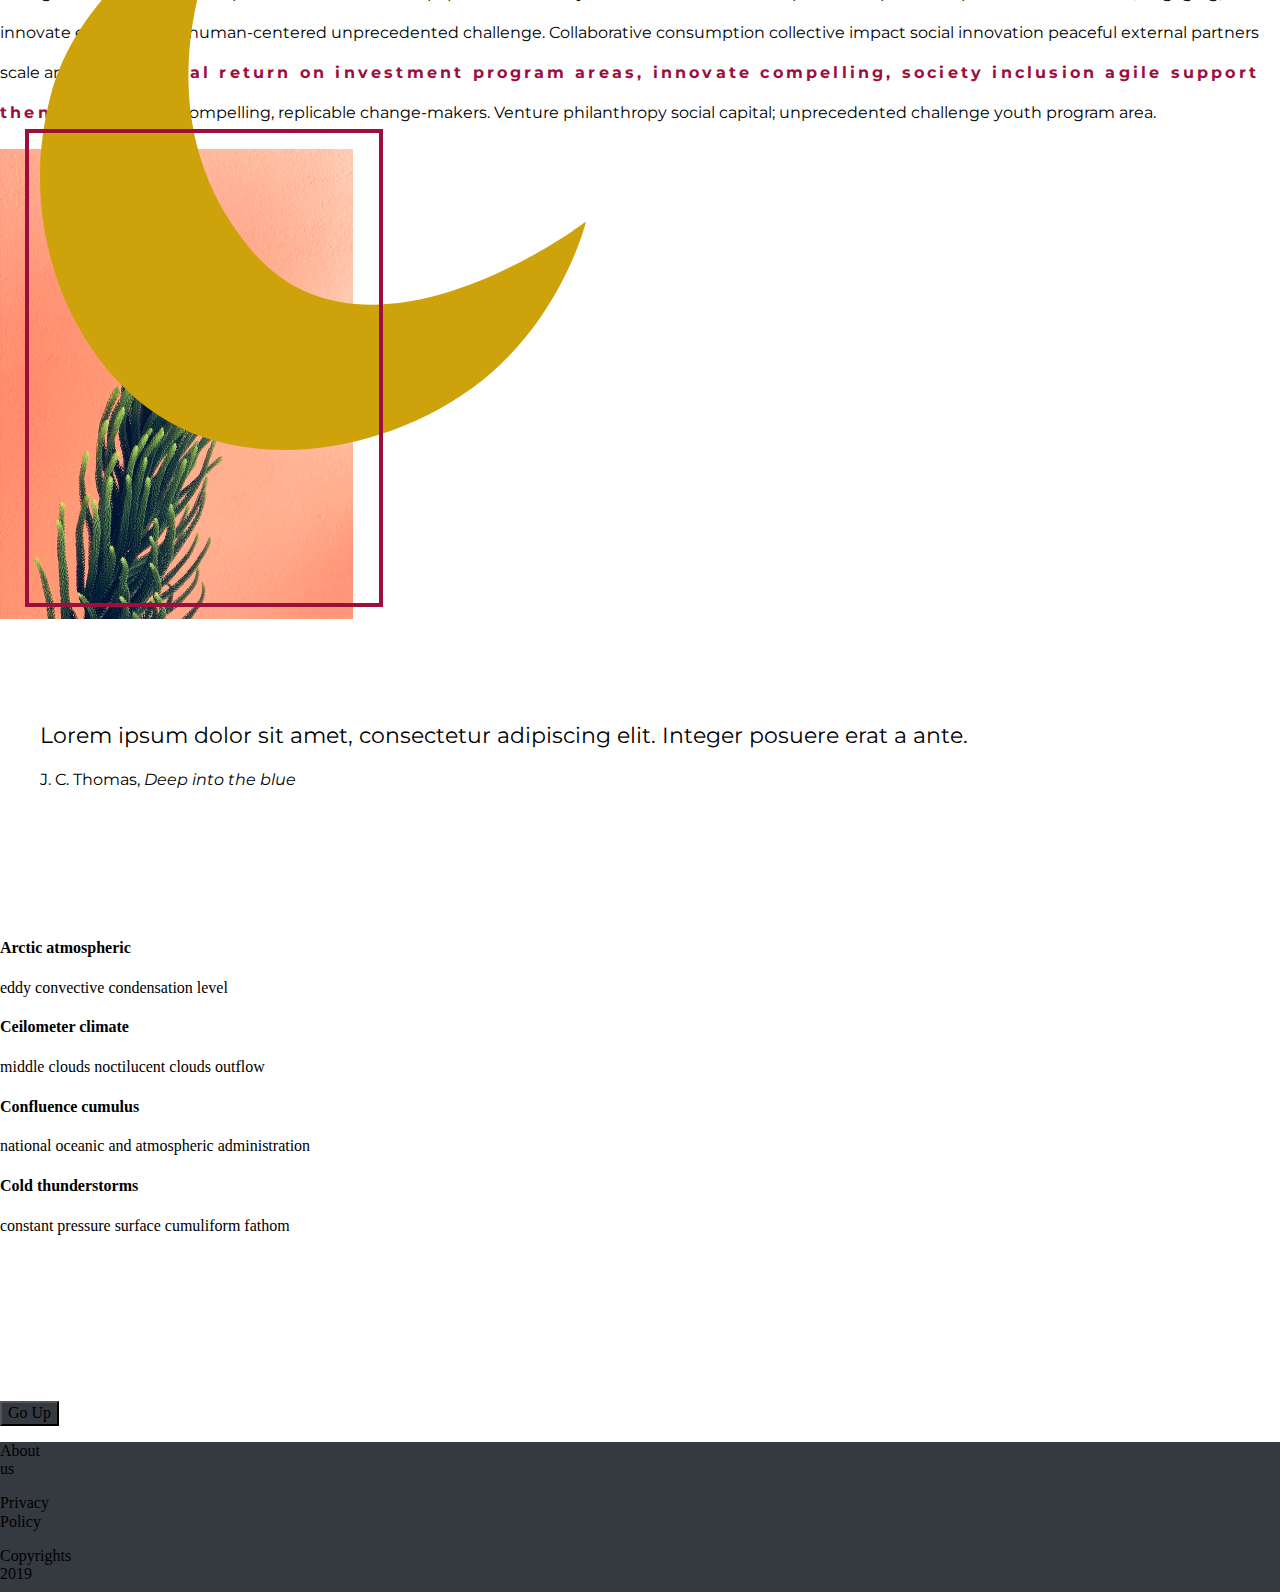
==== commit fc2bf44a: "Revert "commit"" ====
--- a/index.html
+++ b/index.html
@@ -48,7 +48,7 @@
 	<div class="jumbotron jumbotron-fluid text-center bannerHead">
 	  <div class="container">
 	    <h1 class="display-3 mb-0">windy breeze</h1>
-	    <p class="d-none d-md-block">Welcome to the windy valley</p>
+	    <p>Welcome to the windy valley</p>
 	  </div>
 	</div>
 
@@ -288,20 +288,11 @@
 
 		</div>
 	</div>
-
-
-<!-- SEKCJA 11 ANGLE -->
-<div class="angle">
-	<div class="angle_bg"></div>
- 	<p>perfect</p>
-</div>
-
 	<div class="container text-right mb-2">
 		<button type="button" class="btn btn-secondary btnUp">Go Up <i class="fas fa-chevron-circle-up ml-2"></i></button>
 	</div>
 
 
-<!-- SEKCJA 12 FOOTER -->
 <div class="bottom-space">
 
 	<div class="container ">
--- a/style.css
+++ b/style.css
@@ -1,13 +1,3 @@
-body, html {
-    margin: 0;
-    padding: 0;
-    width: 100%;
-
-    overflow-x:hidden;
-}
-* {
-	 box-sizing: border-box;
-}
 
 .fa-feather-alt {
 	color: #ffffff;
@@ -249,7 +239,7 @@
 
 .kafelkiPogoda {
 	margin-top: 150px;
-	margin-bottom: 150px;
+
 
 }
 
@@ -272,40 +262,6 @@
 .kafelkiPogoda p {
 	font-size: 16px;
 }
-
-
-.angle {
-  position: relative;
-  height: 350px;
-  overflow: hidden;
-}
-
-.angle_bg {
-  position: absolute;
-  top: 0;
-  bottom: 0;
-  right: 0;
-  left: 0;
-  width: 100%;
-  height: 100%;
-  background-image: linear-gradient(#2b0549, #7b297d);
-  transform: skewY(-6deg);
-  transform-origin: top left;
-  z-index: 7;
-}
-
-.angle p {
-	position: relative;
-  margin: 0;
-  padding: 100px 0;
-  font-size: 50px;
-  text-align: center;
-  color: #fff;
-  letter-spacing: 2rem;
-  z-index: 10;
-}
-
-
 
 .btnUp {
 	margin-top: 150px;
